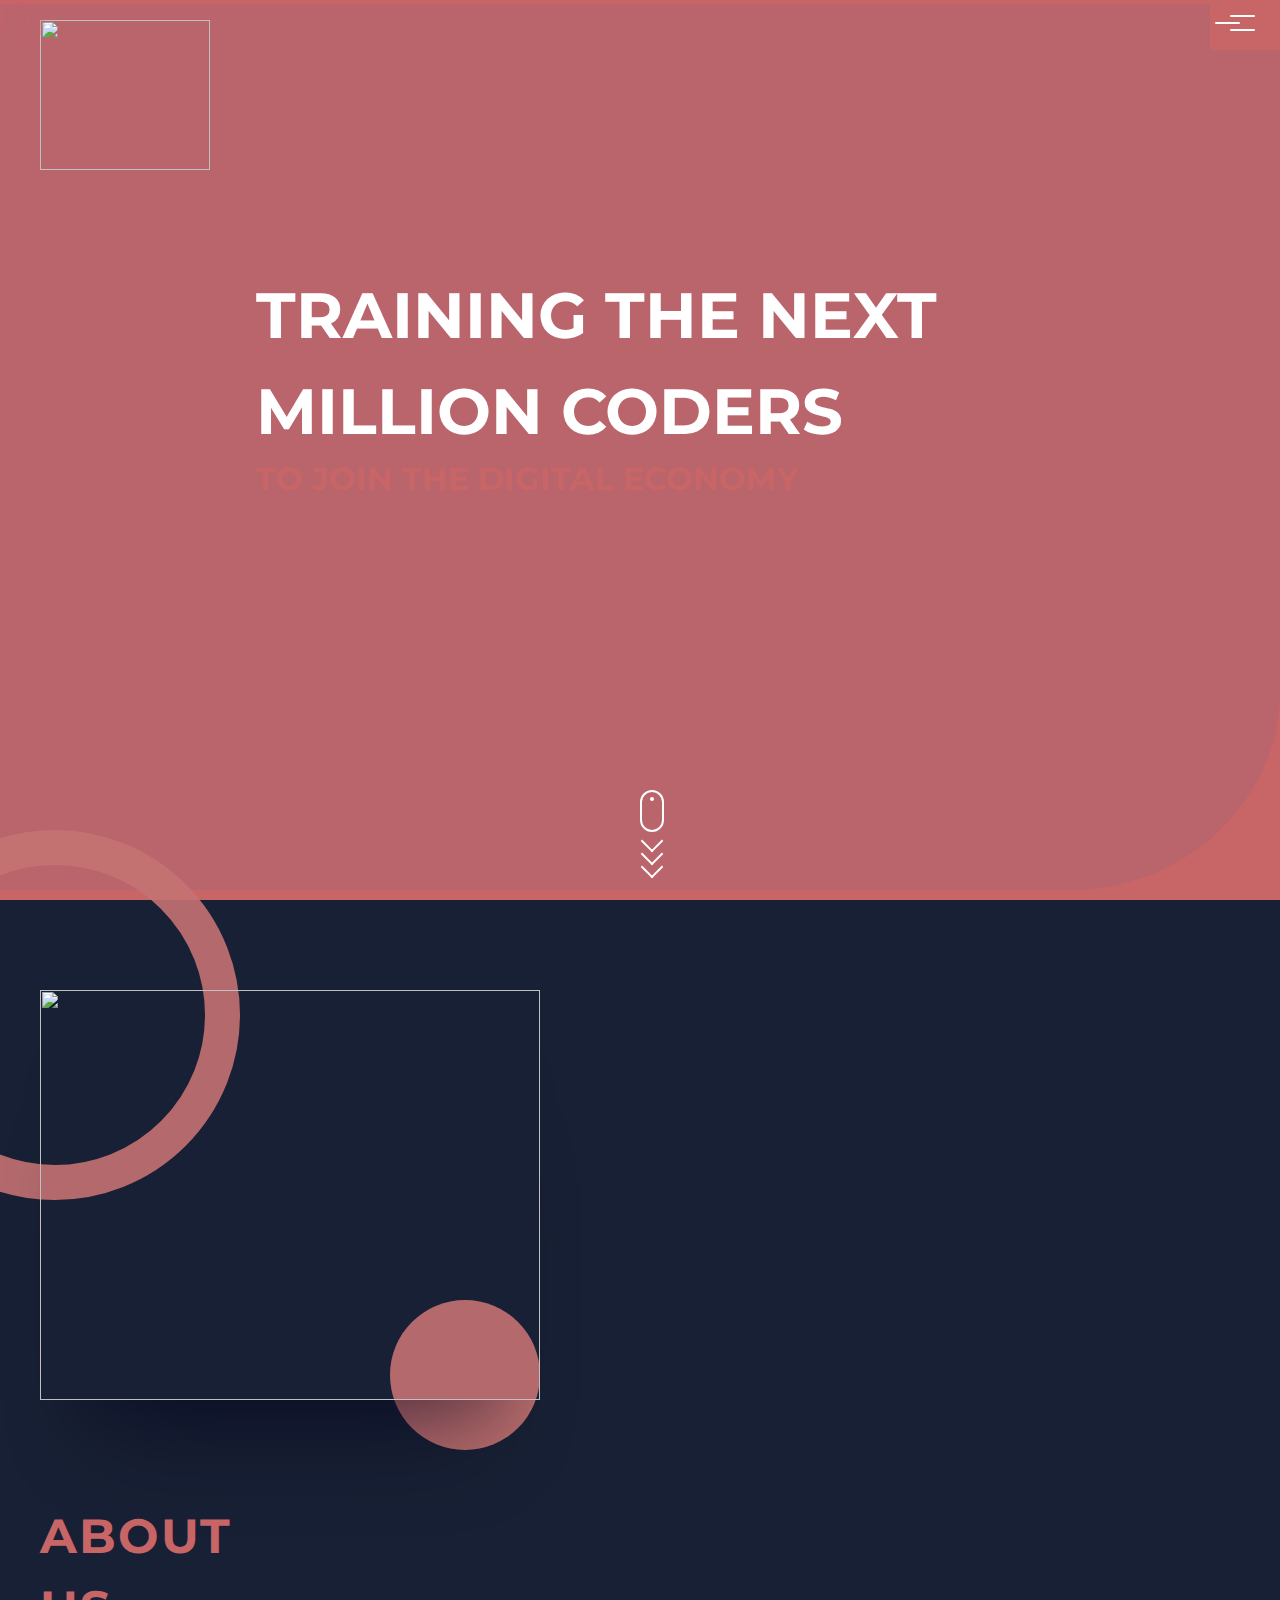
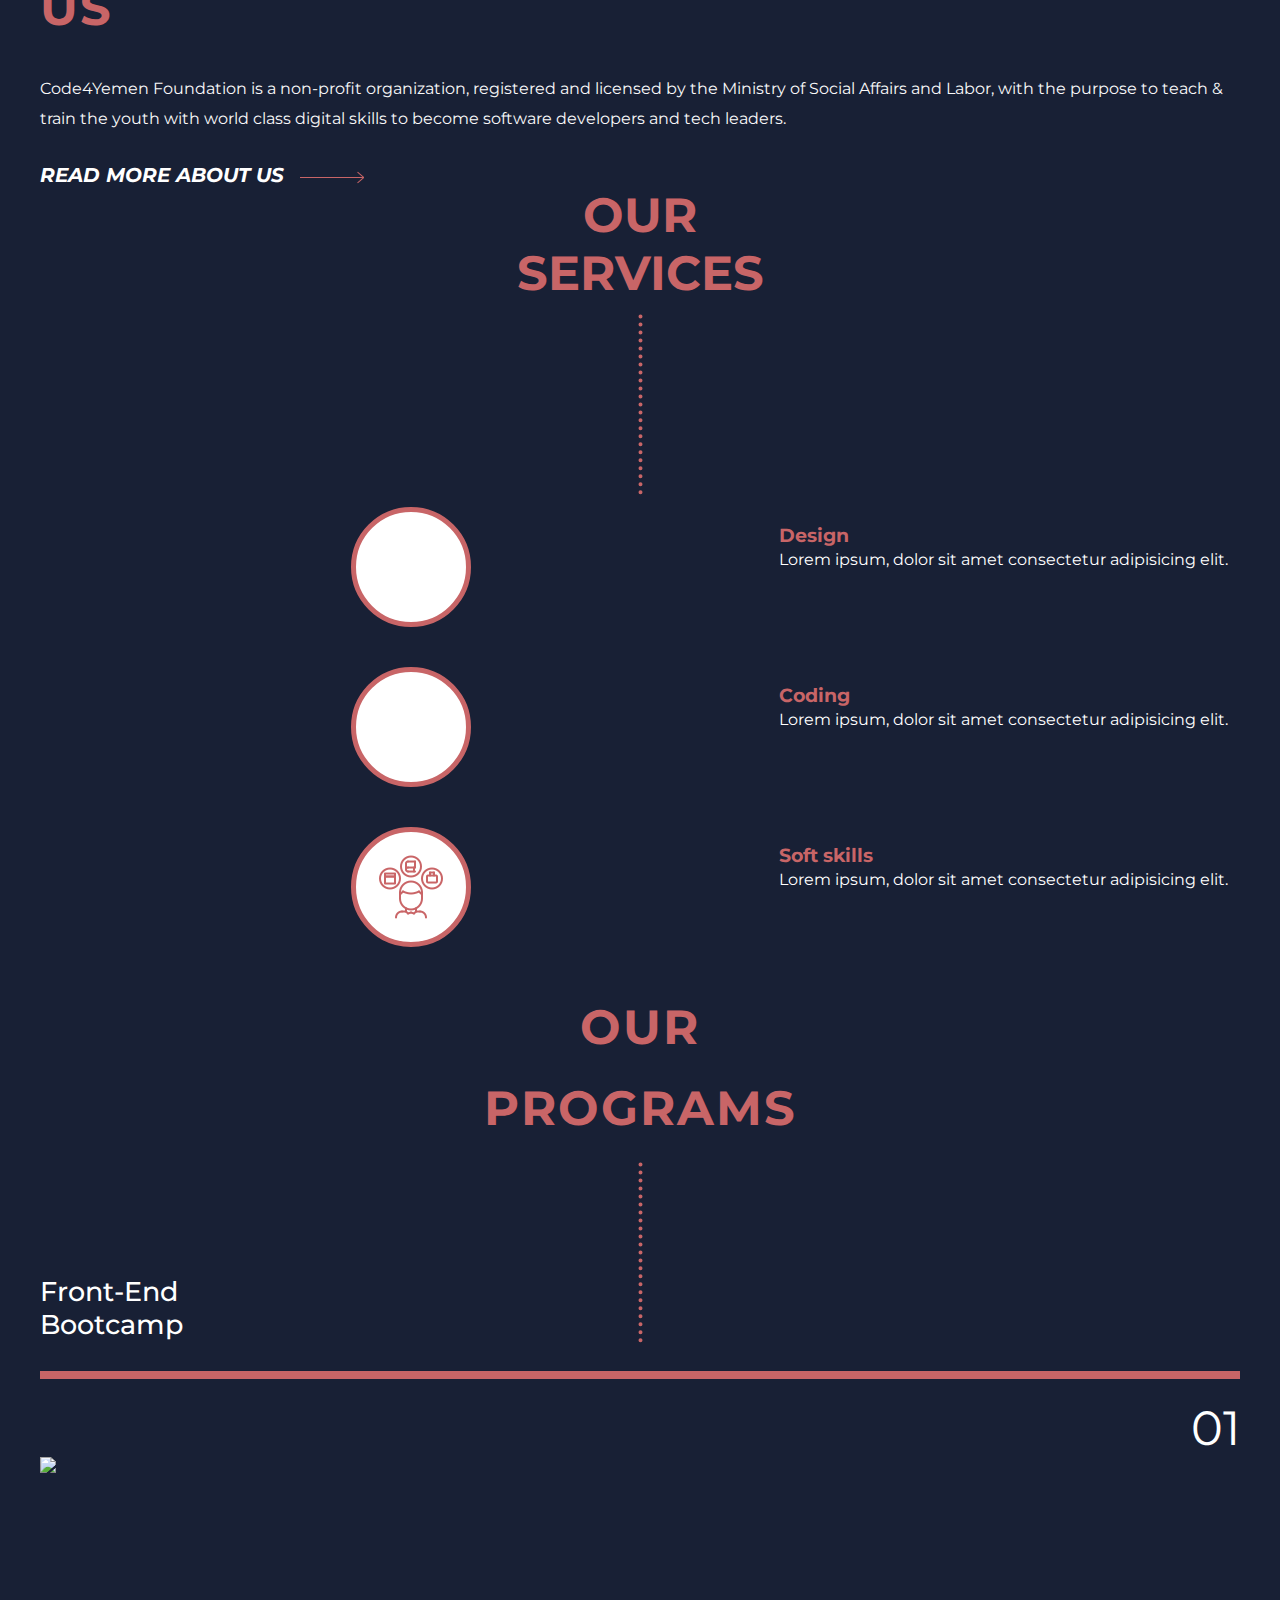
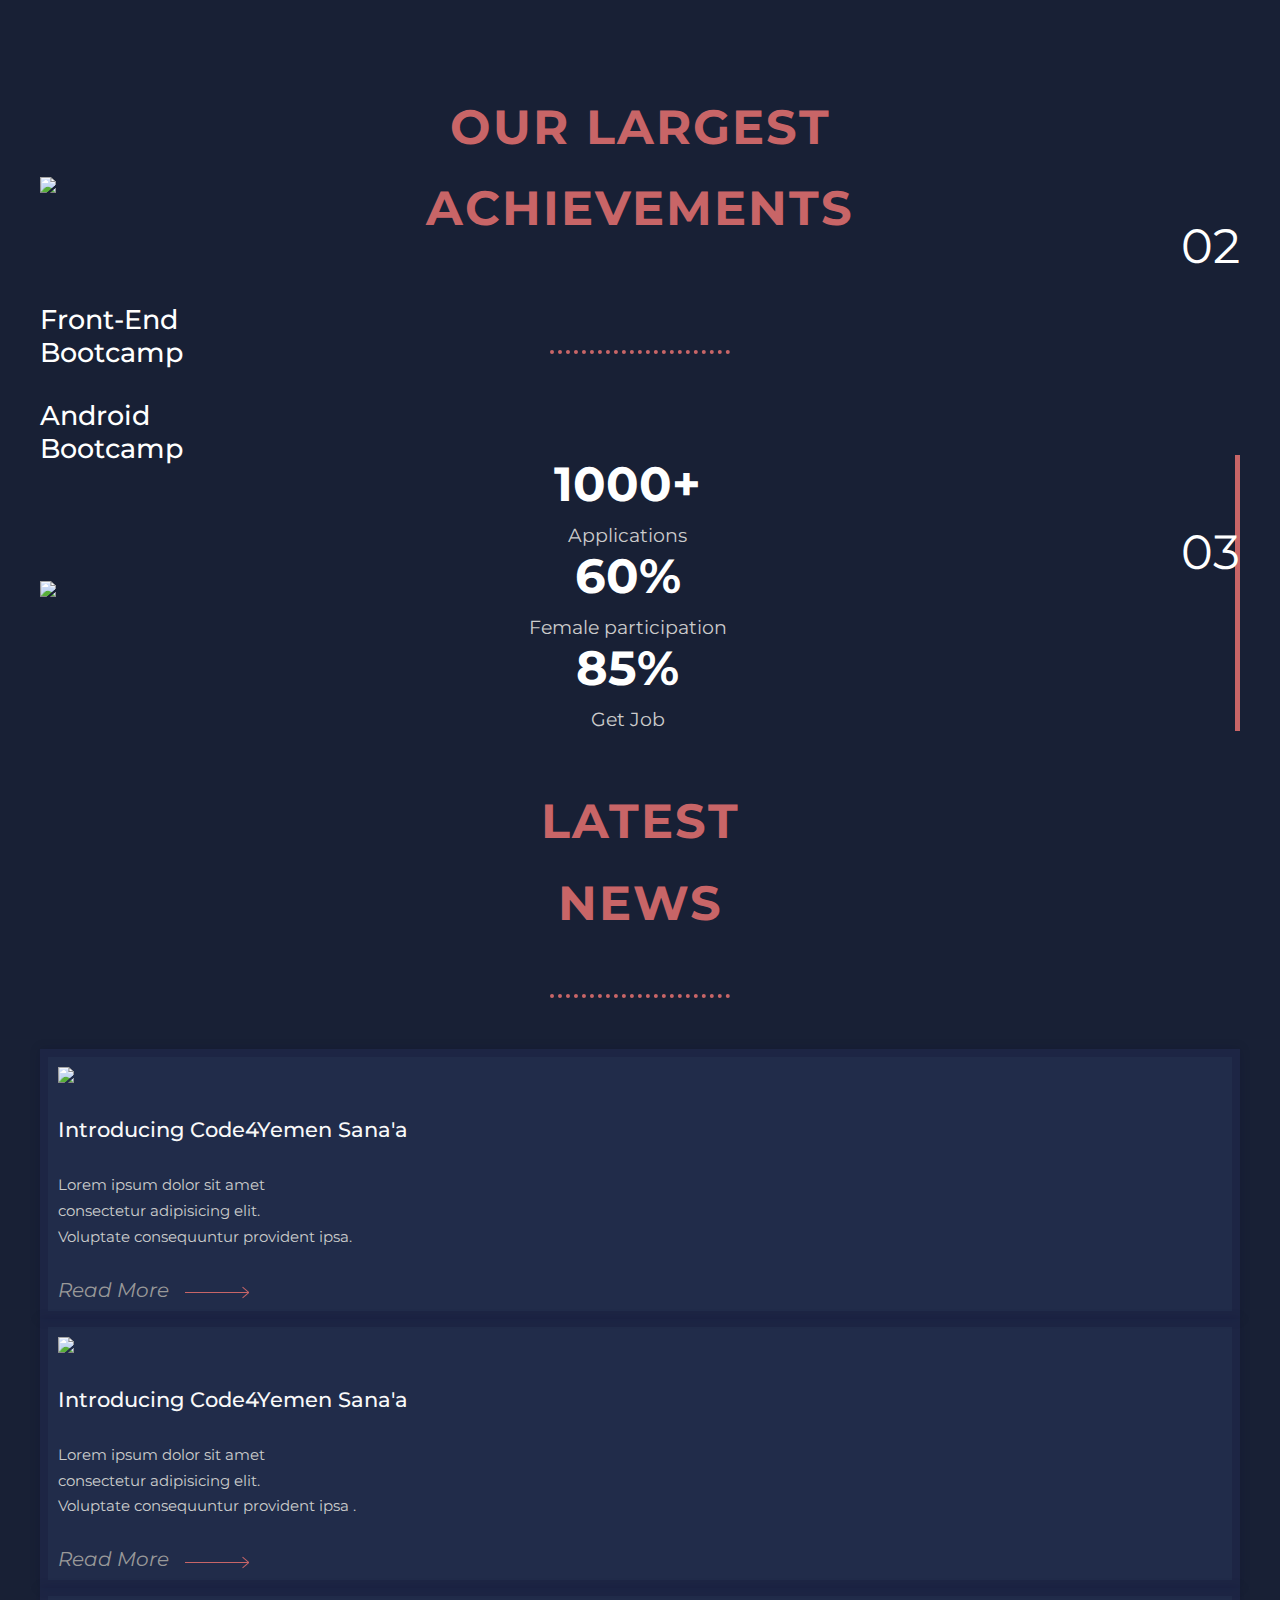
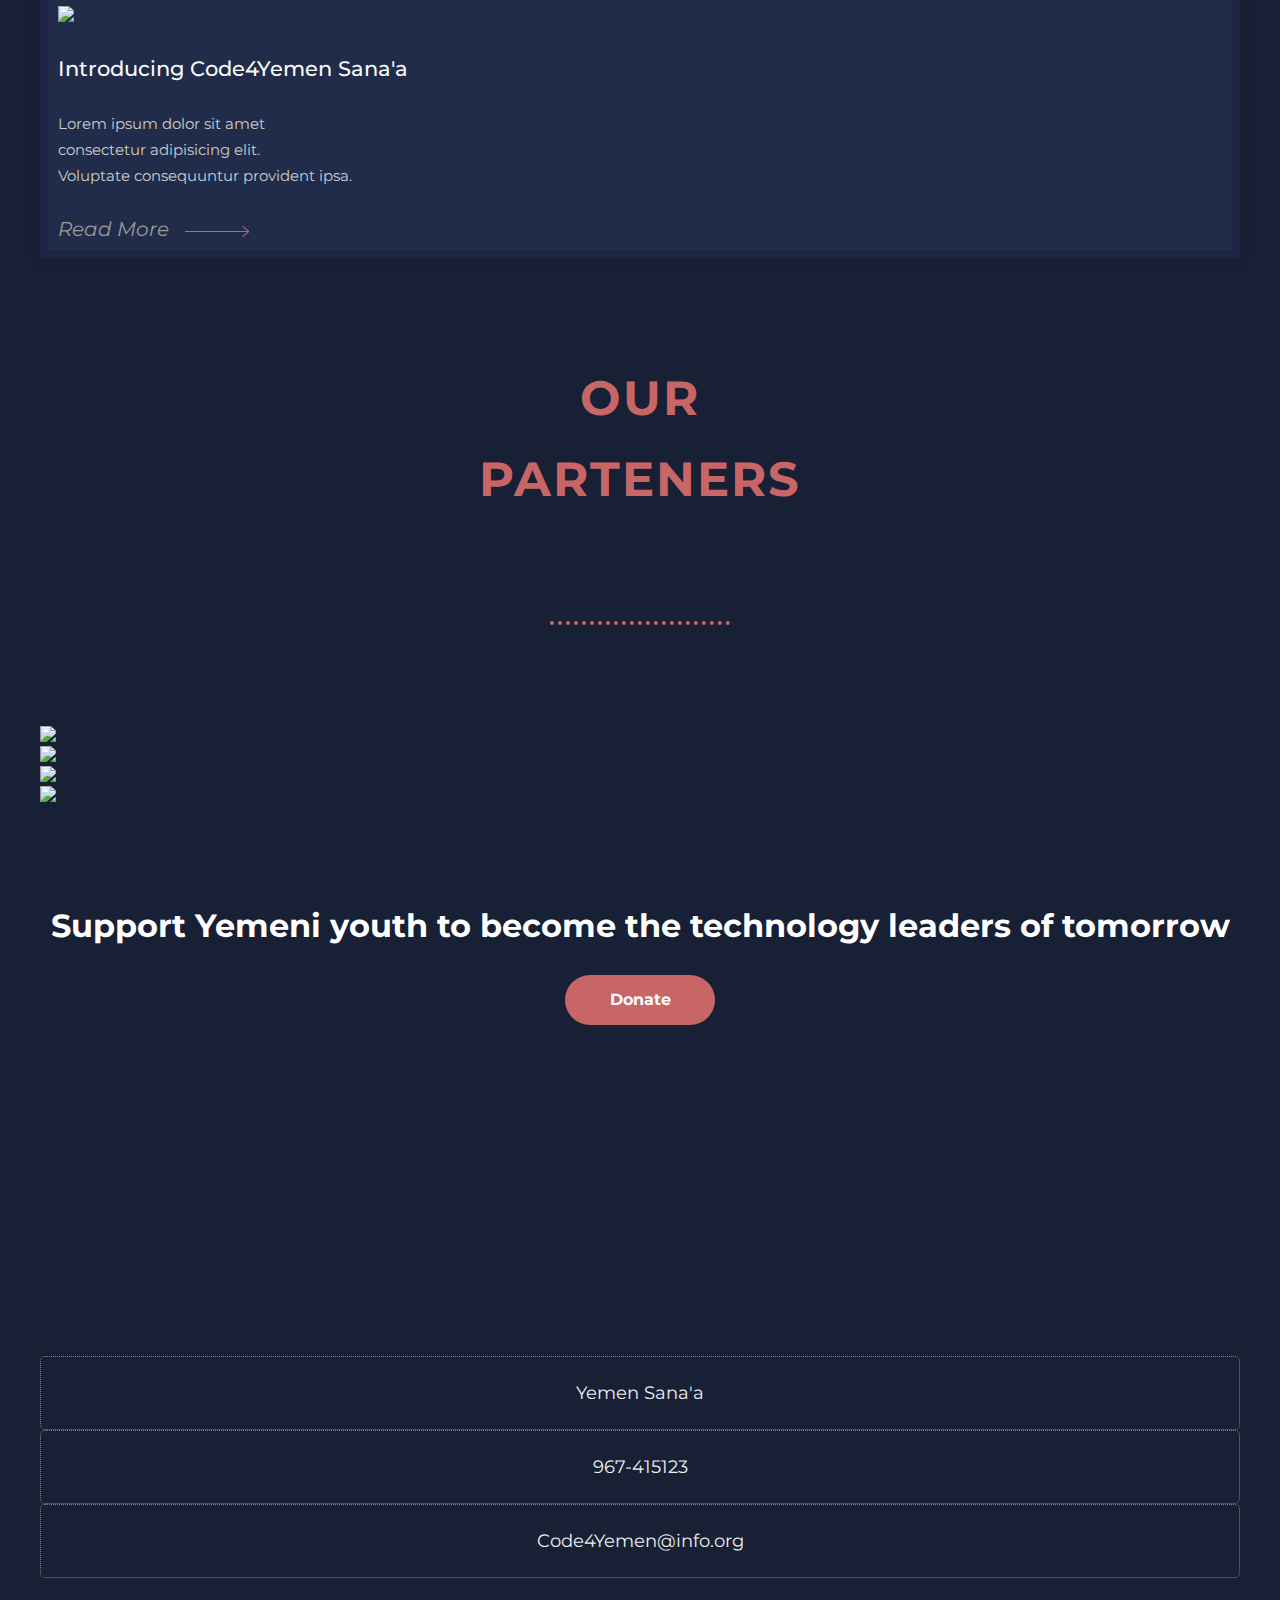
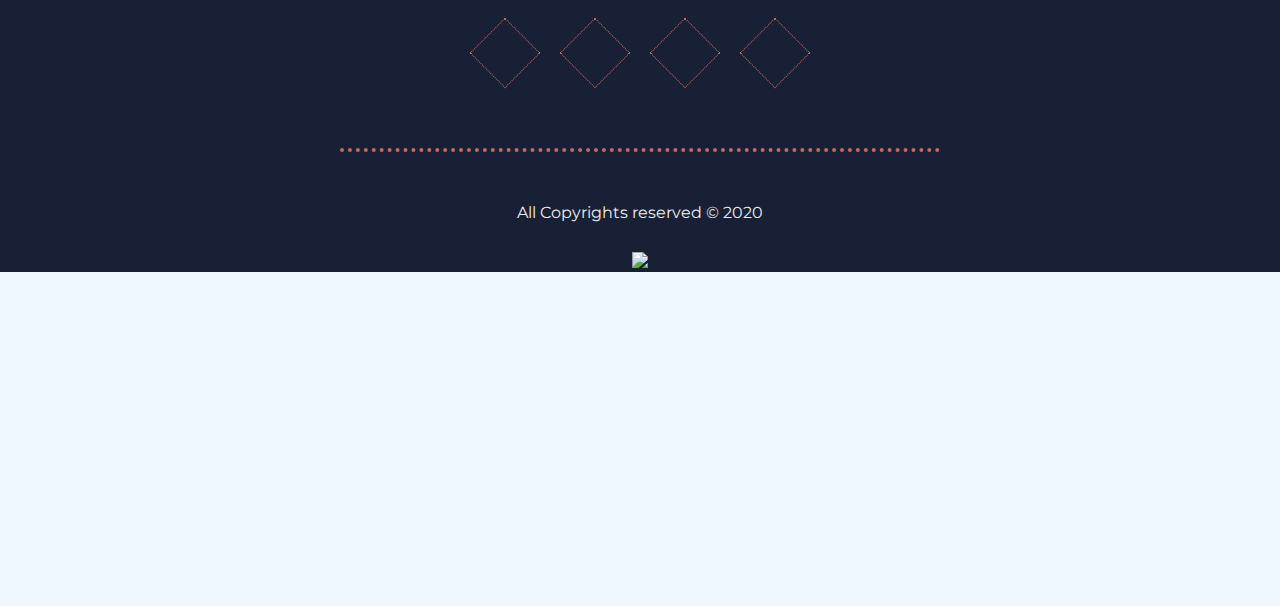
==== index.html @ 637e2af4 "added third library party 2" ====
<!DOCTYPE html>
<html lang="en">
<head>
    <meta charset="UTF-8">
    <meta name="viewport" content='width=device-width, initial-scale=1.0, maximum-scale=1.0, user-scalable=0' >
    <meta name="description" content="Next Million Coders">
    <title>Code4Yemen</title>
    
    <link rel="stylesheet" href="css/all.css">
    <link rel="stylesheet" href="css/fullpage.min.css">
    <link rel="stylesheet" href="css/bootstrap-grid.min.css">
    <link rel="stylesheet" href="css/style.css">
    <!-- <link rel="stylesheet" href="https://cdnjs.cloudflare.com/ajax/libs/fullPage.js/3.0.1/fullpage.min.css" integrity="sha256-+dIh4jG2jQTHZwW81yUo8h6tzXWcNumyNL5XPZbwp1E=" crossorigin="anonymous" /> -->
    
    <!-- <link href="https://fonts.googleapis.com/css?family=Playfair+Display" rel="stylesheet">
    <link href="https://fonts.googleapis.com/css?family=Poppins" rel="stylesheet"> -->
    <!-- <link rel="stylesheet" href=" https://cdnjs.cloudflare.com/ajax/libs/animate.css/3.4.0/animate.min.css"> -->
    <link href="css/cssanimation.css" rel="stylesheet">
    <!-- <link rel="stylesheet" href="https://cdnjs.cloudflare.com/ajax/libs/animate.css/3.7.0/animate.min.css"> -->
    <link rel="stylesheet" href="css/animate.css">
    <link href="https://fonts.googleapis.com/css?family=Montserrat:500,700,800&display=swap" rel="stylesheet">
</head>
<body class="">
    
  <div class="cursor"></div>
    <div id="fullpage">
      <div class="section fp-auto-height ">
        <header>
            <nav>
              <div class="bootstrap-wrapper">
                <div class="container">
                  <div class="row">
                       
                          <div class="logo">
                            <span><img src="images/code4yemen2.png"></span>
                        </div>
                        
                 
                   
                    <!-- <div class="menu">
                         <a href="#" id="arrow"><span>
                           &#9658;&#9658;
                          </span></a>
                    </div> -->
               
               <div class="col-md-3">
                <div class="toggle-btn">
                  <span class="one"></span>
                  <span class="two"></span>
                  <span class="three"></span>
             </div>
        
        
               </div>
            
                </div>
             </div>
             <div class="menu">
              <div class="data">
                   <ul>
                        <li>Code4Yemen</li>
                        <li><a href="#home">Home</a></li>
                        <li><a href="#about">About</a></li>
                        <li><a href="#Services">Services</a></li>
                        <li><a href="#Programs">Programs</a></li>
                        <li><a href="#News">News</a></li>
                        <li><a href="#Contact">Contact</a></li>
                   </ul>
                  </div>
              </div>
            </div>
            </nav>


            
            
            <!-- <video class="myVideo" playsinline="" autoplay="autoplay" muted="muted" loop="loop"><source src="images/Code4Yemen_part_one.mp4" type="video/mp4"></video> -->
                <div class="video-wrapper">
                    
                        <div class="overlay">
                            <div class="heading">
                                <div class="container">
                                    <h1>Training The Next<br> Million Coders</h1>
                                    <p>To Join the digital economy </p>
                                </div>
                                
                            </div> 
                             </div>
                        <figure>
                            <video data-keepplaying class="myVideo" playsinline="" autoplay="autoplay" muted="muted" loop="loop"><source src="images/code4yemenCroped2.mp4" type="video/mp4"></video>
                        </figure>
                    
                        <a href="#about">
                        <div class="mouse_scroll" >

                            <div class="mouse">
                                <div class="wheel"></div>
                            </div>
                            <div>
                                <span class="m_scroll_arrows unu"></span>
                                <span class="m_scroll_arrows doi"></span>
                                <span class="m_scroll_arrows trei"></span>
                            </div>
                    </div> 
                  </a>
                </div>

               
               
             </header>
         
            </div>
           
      
          <div class="about section fp-auto-height-responsive  " >
            <div class="overlay"></div>
            <!-- <span></span> -->
            <div class="bootstrap-wrapper">
            <div class="container">
              <div class="about-details ">
                <div class="row">
                <div class="col-lg-6 col-sm-12 order">
                <div class="about-title  is-animated">
                    <!-- <img src="images/cmd.gif"> -->

                    <div id="about_img">
                      <!-- <img src="images/bootcamp.PNG"/> -->
                      <!-- <svg class="svg-shape" viewBox="0 0 300 322">
                        <defs>
                        <linearGradient id="gradient-3" gradientTransform="rotate(90)">
                        <stop offset="5%" stop-color="rgba(233,244,255,0)"></stop>
                        <stop offset="95%" stop-color="rgba(233,244,255,1)"></stop>
                        </linearGradient>
                        </defs>
                        <path fill="#0a062f2e" d="M300,196.58v-71.16c0-31.57-16.84-60.75-44.19-76.53l-61.63-35.58c-27.34-15.79-61.03-15.79-88.37,0 L44.19,48.89C16.84,64.67,0,93.85,0,125.42v71.16c0,31.57,16.84,60.75,44.19,76.53l61.63,35.58c27.34,15.79,61.03,15.79,88.37,0 l61.63-35.58C283.16,257.33,300,228.15,300,196.58z"></path>
                        </svg> -->
                      <img src="images/bootcamp1.jpeg"/>
                    </div>
                   
                  
                </div>
              </div>

              <div class="col-lg-6 col-sm-12">
               <div class="about-desc ">
                
                    <h2 class="is-animated"><span>About</span> US</h2>
                    <p class="is-animated">Code4Yemen Foundation is a non-profit organization, registered and licensed by the Ministry of Social Affairs and Labor, with the purpose to teach & train the youth with world class digital skills to become software developers and tech leaders.
                    </p>
                    <!-- <a href="#"><span>Read More about us</span></a> -->
  
                    <ul class="is-animated">
                        <li>
                          <a class='animated-arrow' href='about.html'>
                            <span class='the-arrow -left'>
                              <span class='shaft'></span>
                            </span>
                            <span class='main'>
                              <span class='text'>
                                Read More about us
                              </span>
                              <span class='the-arrow -right'>
                                <span class='shaft'></span>
                              </span>
                            </span>
                          </a>
                        </li>
                        </ul>
                  
               
               </div>
              </div>
            </div>
            </div>
            </div>
                <!-- <div class="References">
                    <div class="References__triangle"><span></span></div>
                </div> -->
               

                
           
         
              </div>
      </div>


      <div class="services section fp-auto-height-responsive">
        <div class="bootstrap-wrapper">
          <div class="container">
              
              <div class="services-items">
                <div class="row">
                  <div class="col-lg-6">
                <div class="services-desc ">
                  <h2>Our<br> Services</h2>
                  <div class="services-line"></div>
                </div>
              </div> 
                

              <div class="col-lg-6">
                <div class="ser_details ">
                  <div class="services-details is-animated">
                    <div class="services-icon">
                        <img src="images/design.png" alt="" >
                    </div>
                    
                    <div class="services_intro">
                      <h3 class="services_intro-title">Design</h3>
                      <p class="services_intro-text">Lorem ipsum, dolor sit amet consectetur adipisicing elit.</p>
                    </div>
                  </div>
                  <div class="services-details is-animated">
                    <div class="services-icon">
                        <img src="images/coding.png" alt="" >
                    </div>
                    <div class="services_intro">
                      <h3 class="services_intro-title">Coding</h3>
                      <p class="services_intro-text">Lorem ipsum, dolor sit amet consectetur adipisicing elit.</p>
                    </div>
                  </div>
                  <div class="services-details is-animated">
                    <div class="services-icon">
                        <img src="images/soft.png" alt="" >
                    </div>
                    <div class="services_intro">
                      <h3 class="services_intro-title">Soft skills</h3>
                      <p class="services_intro-text">Lorem ipsum, dolor sit amet consectetur adipisicing elit.</p>
                    </div>
                  </div>
                   
                </div>
              </div>
                 
              </div>   
              </div>
             
          </div>

        </div>
      </div>

      <div class="programs section fp-auto-height-responsive">
        <div class="bootstrap-wrapper">
        <div class="container">
          <h2>Our<br> programs</h2>
          <div class="programs-line"></div>
          <div class="programs-items">
            <div class="row">

            <div class="col-lg-4">
            <div class="programs-details is-animated">
              <h4><a href="programs.html">Front-End <br>Bootcamp</a> </h4>
              <div class="programs-number"><span>01</span></div>
              <div class="programs-img">
                <img src="https://via.placeholder.com/340x400/000000/FFFFFF/?text=Bootcamp.com">
              </div>
            </div>
            </div>
             

            <div class="col-lg-4">
            <div class="programs-details second-prog is-animated">
              
              <div class="programs-img">
                <img src="https://via.placeholder.com/340x400/000000/FFFFFF/?text=Bootcamp.net">
              </div>
              <div class="programs-number"><span>02</span></div>
              <h4><a href="programs.html">Front-End <br>Bootcamp</a> </h4>
              
            </div>
          </div>
            

          <div class="col-lg-4">
            <div class="programs-details is-animated">
              <h4><a href="programs.html">Android <br>Bootcamp</a> </h4>
              <div class="programs-number"><span>03</span></div>
              <div class="programs-img">
                <img src="https://via.placeholder.com/340x400/000000/FFFFFF/?text=Bootcamp.net">
              </div>
            </div>
            </div>
          </div>
        </div>
      </div>
    </div>
  </div>

      <div class="progress section fp-auto-height-responsive">
        <div class="bootstrap-wrapper">
        <div class="container">
          <h2>Our Largest <br>Achievements</h2>
          <div class="progress-line"></div>
           <div class="progress-items">

            <div class="row">
              <div class="col-md-4">
             <div class="progress-details">
               <h3><span class="counter">1000</span>+</h3> 
               <p>Applications</p>
             </div>
            </div>

            <div class="col-md-4">
             <div class="progress-details">
              <h3><span class="counter">60</span>%</h3> 
              <p>Female participation</p>
            </div>
            </div>
             

            <div class="col-md-4">
            <div class="progress-details">
              <h3><span class="counter">85</span>%</h3> 
              <p>Get Job</p>
            </div>
          </div>
           </div>
          </div>
        </div>
      </div>
      </div>


      <div class="news section fp-auto-height-responsive">
        <div class="bootstrap-wrapper">
        <div class="container">
          <h2>Latest <br>News</h2>
          <div class="news-line"></div>
          <div class="news-items">

            <div class="row">
              <div class="col-lg-4">
            <div class="news-details is-animated">
              
              
              <div class="news-img">
                <img src="https://via.placeholder.com/340x340/000000/FFFFFF/?text=Bootcamp.com">
              </div>
              <div class="new-desc">
                <h4>Introducing Code4Yemen Sana'a</h4>
                <p>Lorem ipsum dolor sit amet <br>consectetur adipisicing elit.<br> Voluptate consequuntur provident ipsa.</p>
                <ul>
                  <li>
                    <a class='animated-arrow' href='https://medium.com/@marcellobonatto/a-story-of-hope-and-code-in-yemen-7ed9058af168' target="_blank">
                      <span class='the-arrow -left'>
                        <span class='shaft'></span>
                      </span>
                      <span class='main'>
                        <span class='text'>
                          Read More
                        </span>
                        <span class='the-arrow -right'>
                          <span class='shaft'></span>
                        </span>
                      </span>
                    </a>
                  </li>
                  </ul>
              </div>
            </div>
          </div>
           
           
               <div class="col-lg-4">
            <div class="news-details is-animated">
             
              <div class="news-img">
                <img src="https://via.placeholder.com/340x340/000000/FFFFFF/?text=Bootcamp.net">
              </div>
              <div class="new-desc">
                <h4>Introducing Code4Yemen Sana'a</h4>
                <p>Lorem ipsum dolor sit amet <br>consectetur adipisicing elit.<br> Voluptate consequuntur provident ipsa .</p>

                <ul>
                  <li>
                    <a class='animated-arrow' href='https://medium.com/@marcellobonatto/a-story-of-hope-and-code-in-yemen-7ed9058af168' target="_blank">
                      <span class='the-arrow -left'>
                        <span class='shaft'></span>
                      </span>
                      <span class='main'>
                        <span class='text'>
                          Read More
                        </span>
                        <span class='the-arrow -right'>
                          <span class='shaft'></span>
                        </span>
                      </span>
                    </a>
                  </li>
                  </ul>
              </div>
            </div> 
            </div>
             
            <div class="col-lg-4">
            <div class="news-details is-animated">
             
              
              <div class="news-img">
                <img src="https://via.placeholder.com/340x340/000000/FFFFFF/?text=Bootcamp.net">
              </div>
              <div class="new-desc">
                <h4>Introducing Code4Yemen Sana'a</h4>
                <p>Lorem ipsum dolor sit amet <br>consectetur adipisicing elit.<br> Voluptate consequuntur provident ipsa.</p>

                <ul>
                  <li>
                    <a class='animated-arrow' href='https://medium.com/@marcellobonatto/a-story-of-hope-and-code-in-yemen-7ed9058af168' target="_blank">
                      <span class='the-arrow -left'>
                        <span class='shaft'></span>
                      </span>
                      <span class='main'>
                        <span class='text'>
                          Read More
                        </span>
                        <span class='the-arrow -right'>
                          <span class='shaft'></span>
                        </span>
                      </span>
                    </a>
                  </li>
                  </ul>
              </div>
            </div>
          </div>
        </div>
            </div>
          </div>
        </div>
      </div>


      <div class="parteners section fp-auto-height-responsive">
        <div class="bootstrap-wrapper">
         <div class="container">
           <h2>Our<br>parteners</h2>
           <div class="parteners-line"></div>
           <div class="parteners-items">

            <div class="row">
              <div class="col-lg-3 col-sm-6">
             <div class="parteners-details is-animated">
              <img src="https://via.placeholder.com/200x200/FFFFFF/000000/?text=Bootcamp.net">
             </div>
            </div>
              

            <div class="col-lg-3 col-sm-6">
             <div class="parteners-details is-animated">
              <img src="https://via.placeholder.com/200x200/FFFFFF/000000/?text=Bootcamp.net">
             </div>
            </div>
              
            <div class="col-lg-3 col-sm-6">
             <div class="parteners-details is-animated">
              <img src="https://via.placeholder.com/200x200/FFFFFF/000000/?text=Bootcamp.net">
             </div>
            </div>
             

            <div class="col-lg-3 col-sm-6">
             <div class="parteners-details is-animated">
              <img src="https://via.placeholder.com/200x200/FFFFFF/000000/?text=Bootcamp.net">
             </div>
            </div>
           </div>
          </div>
         </div>
      </div>
    </div>


      <div class="donate section fp-auto-height-responsive">
        <div class="bootstrap-wrapper">
          <div class="container">
            <p>Support Yemeni youth to become the technology leaders of tomorrow</p>
            <a href="#" class="main-btn">Donate</a>
          </div>
        </div>
       
        
      </div>
        <div class=" footer section fp-auto-height">
      <footer>
        
        <div class="bootstrap-wrapper">
        <div class="container">
          <div class="row">
            <div class="col-md-4">
               <div class="contact-info">
                 <i class="fa fa-map-marker-alt"></i>
                 <p>Yemen Sana'a</p>
               </div>
            </div>

            <div class="col-md-4">
              <div class="contact-info">
                <i class="fa fa-phone-alt"></i>
                <p>967-415123</p>
              </div>
           </div>

           <div class="col-md-4">
            <div class="contact-info">
              <i class="fa fa-envelope-open-text"></i>
              <p>Code4Yemen@info.org</p>
            </div>
         </div>
          </div>
        
       
          <div class="social">
            <ul>
              <li><a href=""><i class="fab fa-facebook-f"></i></a></li>
              <li><a href=""><i class="fab fa-twitter"></i></a></li>
              <li><a href=""><i class="fab fa-linkedin-in"></i></a></li>
              <li><a href=""><i class="fab fa-medium-m"></i></a></li>
            </ul>
          </div>
          <div class="divider"></div>
          <p class="copyright">All Copyrights reserved &copy; 2020</p>
        </div>
      </div>
        <img src="images/wave.svg"/>
      </footer>
    </div>
  </div>

  <!-- <script src="https://code.jquery.com/jquery-3.3.1.js"></script> -->
  <script src="js/jquery.js"></script>
  <!-- <script src="https://cdnjs.cloudflare.com/ajax/libs/gsap/2.0.2/TweenMax.min.js"></script> -->
  <script src="js/gsap.min.js"></script>
        
    <script type="text/javascript">

      var t1 = new TimelineMax({paused: true});
      
      t1.to(".one", 0.8, {
           y: 10,
           x:8,
           rotation: 45,
           ease: Expo.easeInOut
      });
      t1.to(".two", 0.8, {
           y:5,
           x:18,
           rotation: -45,
           ease: Expo.easeInOut,
           delay: -0.8
      });
      t1.to(".three",0.8, {
        autoAlpha:0,
        delay: -0.8
      });
      
      t1.to(".menu", 2, {
           top: "0%",
           ease: Expo.easeInOut,
           delay: -2
      });
      
      t1.staggerFrom(".menu ul li", 2, {x: -200, opacity: 0, ease:Expo.easeOut}, 0.2);
      


      t1.reverse();
      $(document).on("click", ".toggle-btn", function() {
           t1.reversed(!t1.reversed());
      });
      $(document).on("click", ".menu ul li a", function() {
           t1.reversed(!t1.reversed());
      });
      
      

     
        //TweenMax.to(".programs-img",2,{scaleX:1})

      
      </script>





      <script>
         const cursor = document.querySelector('.cursor');

        document.addEventListener('mousemove', e => {
            cursor.setAttribute("style", "top: "+(e.pageY - 20)+"px; left: "+(e.pageX - 20)+"px;")
        })
        // var about_img=document.getElementById("about_img");
        // var imgs=about_img.getElementsByTagName('img');
        // var i=0;
        // function rotator(){
        //   imgs[i].style.display="none";
        //   i=(i+1)%imgs.length;
        //   imgs[i].style.display="initial";
        // }
        // setInterval(rotator,3000);
      
       
      </script>


<script type="text/javascript" src="js/fullpage.min.js"></script>
<script src="js/jquery.waypoints.min.js"></script>
<script src="js/jquery.counterup.min.js"></script>

<!-- <script src="https://cdnjs.cloudflare.com/ajax/libs/fullPage.js/3.0.1/fullpage.min.js" integrity="sha256-caNcSA0LvOCX90PTuEbwl+V09xPMca13CJUasl+VCtk=" crossorigin="anonymous"></script> -->
<script>

$(document).ready(function() {

  $('.counter').counterUp({
      delay: 1,
      time: 500,
      //triggerOnce:true
     }); 
 
 
  var $isAnimatedSecondRight = $('.about .is-animated'),
      $isAnimatedSecondLeft = $('.about .about-desc .is-animated'),
      $isAnimatedThird = $('.services .is-animated'),
     // $isAnimatedThirdSingle = $('.services .is-animated__single'),
      $isAnimatedFourth = $('.programs .is-animated'),
      $isAnimatedFifth = $('.progress h3 span'),
      $isAnimatedSixth = $('.news .news-details'),
      $isAnimatedSeventh = $('.parteners .parteners-details');
     

  new fullpage('#fullpage', {
	//options here
	//autoScrolling:true,
  navigation:true,
  navigationTooltips:["Home","About us","Services","Programs","Progress","News","Partener","Donate","Contact"],
  scrollingSpeed:1500,
  anchors:['home','about',"Services","Programs","Progress","News","Partener","Donate","Contact"],
  responsiveWidth: 1100,
	//responsiveHeight: 400,
  //verticalCentered:false,
  // scrollOverflow:true,
  // bigSectionsDestination:bottom,
  // css3:true,
  // fadingEffect: true,
  // easingcss3: 'ease',
  //easingcss3: 'cubic-bezier(1.000, 0.000, 0.000, 1.005) 0.5s',
  //hybrid: true
   scrollBar: true,
//	scrollHorizontally: false,
onLeave: function(origin, destination, direction){
	

		//after leaving section 2
		if(origin.index == 0){
      $isAnimatedSecondRight.eq(0).addClass('animated fadeInUp').css({'animation-delay' :'1s','animation-duration':'2s'});
      $isAnimatedSecondLeft.eq(0).addClass('animated fadeInUp').css({'animation-delay' :'1.3s','animation-duration':'2s'});
      $isAnimatedSecondLeft.eq(1).addClass('animated fadeInUp').css({'animation-delay' :'1.3s','animation-duration':'2.5s'});
      $isAnimatedSecondLeft.eq(2).addClass('animated fadeInUp').css({'animation-delay' :'1.5s','animation-duration':'3s'});
     // $isAnimatedSecond.eq(1).addClass('animated fadeInRight').css({'animation-delay': '1s','animation-duration':'2s'});
        // $isAnimatedSecond.eq(0)
        // $isAnimatedSecond.eq(1).css('animation-delay', '.9s');
       // $isAnimatedSecond.eq(2).css('animation-delay', '.9s');
      //  $isAnimatedSecondSingle.addClass('animated rollIn').css('animation-delay', '1.7s');
		
		}

		else if(origin.index == 1){
        $isAnimatedThird.eq(0).addClass('animated fadeInDown').css('animation-delay', '1s'); 
        $isAnimatedThird.eq(1).addClass('animated fadeInDown').css('animation-delay', '1.5s');
        $isAnimatedThird.eq(2).addClass('animated fadeInDown').css('animation-delay', '2s');
        //$isAnimatedThirdSingle.addClass('animated bounceInDown').css('animation-delay', '1.2s');
    }
    
    else if(origin.index == 2){
        $isAnimatedFourth.eq(0).addClass('animated fadeInUp').css({'animation-delay': '1s' ,'animation-duration':'2s'}); 
        $isAnimatedFourth.eq(1).addClass('animated fadeInUp').css({'animation-delay': '1.5s','animation-duration':'2s'});
        $isAnimatedFourth.eq(2).addClass('animated fadeInUp').css({'animation-delay': '2s','animation-duration':'2s'});
      
        //$isAnimatedThirdSingle.addClass('animated bounceInDown').css('animation-delay', '1.2s');
    }
    else if(origin.index == 4){
     
        $isAnimatedSixth.eq(0).addClass('animated fadeInUp').css({'animation-delay': '1s' ,'animation-duration':'2s'}); 
        $isAnimatedSixth.eq(1).addClass('animated fadeInUp').css({'animation-delay': '1.5s' ,'animation-duration':'2s'});
        $isAnimatedSixth.eq(2).addClass('animated fadeInUp').css({'animation-delay': '2s','animation-duration':'2s'});
      
     


		}

    else if(origin.index == 5){
      
        $isAnimatedSeventh.eq(0).addClass('animated fadeInUp').css({'animation-delay': '1s','animation-duration':'2s'}); 
        $isAnimatedSeventh.eq(1).addClass('animated fadeInUp').css({'animation-delay': '1.5s','animation-duration':'2s'});
        $isAnimatedSeventh.eq(2).addClass('animated fadeInUp').css({'animation-delay': '2s','animation-duration':'2s'});
        $isAnimatedSeventh.eq(3).addClass('animated fadeInUp').css({'animation-delay':'2.5s','animation-duration':'2s'});
      
     


		}
	},

  // afterLoad:function(origin, destination, direction){
      
      
  //      if(origin.index == 3){
  //    // console.log("hey");
  //    // $isAnimatedFifth.eq(0).addClass('counter');
  //    // $isAnimatedFifth.eq(1).addClass('counter');
  //    // $isAnimatedFifth.eq(2).addClass('counter');
  //     $('.counter').counterUp({
  //     delay: 1,
  //     time: 500,
  //     triggerOnce:true
  //    }); 


	// 	}
  //   },
   

});


});


</script>





</body>
</html>
---- css/style.css ----
*{
    padding: 0;
    margin: 0;
    box-sizing: border-box;
}

body{
    background-color: aliceblue;
    font-family: Playfair,Verdana, Geneva, Tahoma, sans-serif;
    
    /* height:5000px;
    scroll-snap-type: y mandatory;
    overflow-y: scroll; */
     /* background: #C86567; */
     overflow-x: hidden;
    /* background: 16215c; */
    /* cursor: cell; */
    font-family: 'Montserrat', sans-serif;
}
/* header,.about,.services,.programs,.progress,.news,.parteners,.donate,footer{
  scroll-snap-align: start;
 
} */

.container{
    width:1200px;
    margin:0 auto;
}
a{
  text-decoration: none;
}
ul{
  padding: 0;
  margin: 0;
  list-style-type: none;
}
nav{
    height:0;
}
.toggle-btn {
  position: fixed;
  /* margin: 1.4em; */
  /* padding: 15px 10px 0;  */
  width: 70px;
  height:50px;
  top:0;
  right: 0;
  z-index: 2;
  /* text-align: center;
  line-height: 60px; */
  cursor: pointer;
  background: #C86567;
 
  /* border-radius: 5px; */
}

span.one {
  position: absolute;
  top:15px;
  left:20px;
  width: 25px;
  height: 2px;
  background: #fff;
  border-radius: 5px;
  transition: all .4s ease-in-out;
}

span.two {
  position: absolute;
  top:22px;
  left:5px;
  width: 25px;
  height: 2px;
  background: #fff;
  /* margin-top: 8px; */
  transition: all .4s ease-in-out;
  border-radius: 5px;
}
span.three {
  position: absolute;
  top:29px;
  left:20px;
  width: 25px;
  height: 2px;
  background: #fff;
  /* margin-top: 16px; */
  border-radius: 5px;
  transition: all .4s ease-in-out;
}
.toggle-btn:hover span.two,
.toggle-btn:hover span.one,
.toggle-btn:hover span.three

{
  left:15px;
}


.menu {
  z-index: 1;
  position: fixed;
  background: #182035;
  height: 100%;
  width: 100%;
  top: -100%;
  border-bottom: 4px solid #C86567;
}

.data {
  padding: 8em 0 0 2em;
  text-align: center;
}

ul {
  list-style: none;
 
}

.menu li:first-child {
  color: #C86567;
  /* font-family: Poppins; */
  font-size: 24px;
}

.menu li:not(:first-child) {
  color: #fff;
  font-size: 42px;
  padding: 20px 0;
}



.menu a {
  text-decoration: none;
  color: #fff;
  /* font-family: Poppins; */
  transition: all .5s ease-in-out;
}
.menu li:hover a{
  color:#182035;
   -webkit-text-stroke-width: 1px;
    -webkit-text-stroke-color:#C86567;
}

header{
    position: relative; 
     /* height:100vh */
    
}
header .logo{
    color:#fff;
    padding-top: 20px;
}
header .logo span{
    height: 150px;
    width: 170px;
    display: block;
}
header .logo span img{
  height: 100%;
    width: 100%;
  
}
header .overlay{
    position: absolute;
    height:100%;
    width:100%;
    background-color:rgba(71, 95, 158, 0.1);
    z-index:2;
    color:#fff;
    border-bottom: 10px solid #C86567;
    border-bottom-right-radius: 210px;
    /* background-color: #000000; */

}
.video-wrapper {
    position: fixed;
    /* bottom: 0; */
    right: 0;
    top:0px;
    height: 100vh;
    width: auto;
    min-height: 100vh;
    min-width: 100%;
    z-index: -9;
    /* border-bottom-right-radius: 200px; */
    background-color: #C86567;
   
  } 
  figure {
    width: 100%;
    max-width: 100%;
    height:100%;
    max-height: 100%;
   
  }
.myVideo {
    width: 100%;
    max-width: 100%;
    height:100%;
    max-height: 100%;
    object-fit: cover;
    border-bottom-right-radius: 212px;
   
  }
  .heading{
      position: absolute;
      top:30%;
      left:20%;
      /* margin-top: 20%; */
  }
  .heading p{
      font-size: 2em;
      color:#C86567;
      text-transform: uppercase;
      font-weight: bold;
  }
  .heading p span{
   
    color:#fff;
    
}
  .heading h1{
    font-size: 4em;
    text-transform: uppercase;
    line-height:1.5;
    font-weight: bold;
}
  
 
  

  .mouse_scroll {
	display: block;
	margin: 0 auto;
	width: 24px;
	height: 100px;
    margin-top: 90vh;
    position: absolute;
    bottom:10px;
    left:50%;
    cursor: pointer;
    z-index: 5;
}


.m_scroll_arrows
{
  display: block;
  width: 5px;
  height: 5px;
  -ms-transform: rotate(45deg); /* IE 9 */
  -webkit-transform: rotate(45deg); /* Chrome, Safari, Opera */
  transform: rotate(45deg);
   
  border-right: 2px solid white;
  border-bottom: 2px solid white;
  margin: 0 0 3px 4px;
  
  width: 16px;
  height: 16px;
}


.unu
{
  margin-top: 1px;
}

.unu, .doi, .trei
{
    -webkit-animation: mouse-scroll 1s infinite;
    -moz-animation: mouse-scroll 1s infinite;
    animation: mouse-scroll 1s infinite;
  
}

.unu
{
  -webkit-animation-delay: .1s;
  -moz-animation-delay: .1s;
  -webkit-animation-direction: alternate;
  
  animation-direction: alternate;
  animation-delay: alternate;
}

.doi
{
  -webkit-animation-delay: .2s;
  -moz-animation-delay: .2s;
  -webkit-animation-direction: alternate;
  
  animation-delay: .2s;
  animation-direction: alternate;
  
  margin-top: -6px;
}

.trei
{
  -webkit-animation-delay: .3s;
  -moz-animation-delay: .3s;
  -webkit-animation-direction: alternate;
  
  animation-delay: .3s;
  animation-direction: alternate;
  
  
  margin-top: -6px;
}

.mouse {
  height: 42px;
  width: 24px;
  border-radius: 14px;
  transform: none;
  border: 2px solid white;
  top: 170px;
}

.wheel {
  height: 5px;
  width: 2px;
  display: block;
  margin: 5px auto;
  background: white;
  position: relative;
  
  height: 4px;
  width: 4px;
  border: 2px solid #fff;
  -webkit-border-radius: 8px;
          border-radius: 8px;
}

.wheel {
  -webkit-animation: mouse-wheel 0.6s linear infinite;
  -moz-animation: mouse-wheel 0.6s linear infinite;
  animation: mouse-wheel 0.6s linear infinite;
}

@-webkit-keyframes mouse-wheel{
   0% {
    opacity: 1;
    -webkit-transform: translateY(0);
    -ms-transform: translateY(0);
    transform: translateY(0);
  }

  100% {
    opacity: 0;
    -webkit-transform: translateY(6px);
    -ms-transform: translateY(6px);
    transform: translateY(6px);
  }
}
@-moz-keyframes mouse-wheel {
  0% { top: 1px; }
  25% { top: 2px; }
  50% { top: 3px;}
  75% { top: 2px;}
  100% { top: 1px;}
}
@-o-keyframes mouse-wheel {

   0% { top: 1px; }
  25% { top: 2px; }
  50% { top: 3px;}
  75% { top: 2px;}
  100% { top: 1px;}
}
@keyframes mouse-wheel {

   0% { top: 1px; }
  25% { top: 2px; }
  50% { top: 3px;}
  75% { top: 2px;}
  100% { top: 1px;}
}

@-webkit-keyframes mouse-scroll {

  0%   { opacity: 0;}
  50%  { opacity: .5;}
  100% { opacity: 1;}
}
@-moz-keyframes mouse-scroll {

  0%   { opacity: 0; }
  50%  { opacity: .5; }
  100% { opacity: 1; }
}
@-o-keyframes mouse-scroll {

  0%   { opacity: 0; }
  50%  { opacity: .5; }
  100% { opacity: 1; }
}
@keyframes mouse-scroll {

  0%   { opacity: 0; }
  50%  { opacity: .5; }
  100% { opacity: 1; }
}
.about{
    /* padding-top : 100px; */
    /* height: 100vh; */
    background-color:#182035;
    /* min-height: 100%;
    min-width: 100%; */
    margin-top: 100vh;
    
    position: relative;
    /* z-index: 3; */
}
.about .overlay{
    position: absolute;
    top:0;
    height:100%;
    width:45%;
    /* background-color:#182035; */
    /* z-index:2; */
    color:#fff;
    background-image: url(../images/ttt.png);
    
    /* background: linear-gradient(to right, #C86567 0%, rgb(197, 114, 114) 100%); */
    /* opacity: .5; */
    /* border-radius: 0 100px 900px 0; */



    

}
.about .about-details{
  /* display: flex;
  justify-content: space-between; */
  
  
 
}
/* .about .References {
    position: relative;
    z-index: 3;
}
.about .References__triangle{

    position: absolute;
    width:150rem;
    left:50vw;
    margin-left: -98rem;
    margin-top: -10.5rem;
    top:50%;
   
}
.References__triangle span{
   background: #C86567;
    position: relative;
    display: block;
    top:0;
    transform: translateX(-70.5%) translateY(-20%) rotate(45deg);
    border-radius: 20px;
}

.References__triangle span:after{
    display:block;
    content:"";
    width:100%;
    padding-top: 100%;
} */

.about-title {
  
  /* height:100vh; */
  /* width:50vw; */
  color:#fff;
  
 
}
#about_img{

  height:500px;
  width:500px;
  padding-top: 90px;
  position: relative;
}
.about-title #about_img img{
  position: relative;
  top:0;
  height:100%;
  width:100%;
  display: block;
  box-shadow: 0 48px 48px -32px rgba(7, 6, 26, 0.2), 0 96px 96px -64px rgba(8, 6, 27, 0.4);
  z-index: 2;
}

.about-title #about_img::before{
  content: "";
  display: block;
  position: absolute;

  width: 150px;
  height: 150px;
  border-radius: 2000px;
  background:rgb(197, 114, 114) ;
  left: 350px;
  bottom: -50px;
  opacity: .9;
}
.about-title #about_img::after{
  content: "";
  display: block;
  position: absolute;
  /* z-index: -1; */
  width: 300px;
  height: 300px;
  border-radius: 2000px;
  border:35px solid rgb(197, 114, 114) ;
  right: 300px;
  bottom: 200px;
  opacity: .9;
}
/* .about-title::before{ */

  /* content:""; */
  /* background:url('../images/t.png') no-repeat; */
  /* width: 100%;
  height:100%;
  display: block;
  position: absolute;
  top:140px;
  
} */

.about-desc{
    /* float:right;
    width:50% */
    padding-top: 100px;
   
}
.about-desc h2{
    font-size: 3em;
    letter-spacing: 2px;
    line-height: 1.5;
    color:#C86567;
    margin-bottom: 30px;
    text-transform: uppercase;
}
.svg-shape {
  opacity: 1.5;
  width: 55%;
  bottom: -15%;
  left: 0;
  -webkit-transform: rotate(10deg);
  transform: rotate(10deg);
  position: absolute;
  /* z-index: -1; */
}
.about-desc h2 span{
    
    letter-spacing: 2;
    display: block;
    color:#C86567
}
.about-desc p{
    font-size: 1em;
    letter-spacing: 2;
    line-height: 1.9;
    color:#f9f9f9;
    margin-bottom: 30px;
}
.about a span{
   text-transform: uppercase;
   color:#fff;
   font-weight: bold;
}
.the-arrow {
  width: 64px;
  -webkit-transition: all 0.2s;
  transition: all 0.2s;
}
.the-arrow.-left {
  position: absolute;
  top: 60%;
  left: 0;
}
.the-arrow.-left > .shaft {
  width: 0;
  background-color: #C86567;
}
.the-arrow.-left > .shaft:before, .the-arrow.-left > .shaft:after {
  width: 0;
  background-color: #C86567;
}
.the-arrow.-left > .shaft:before {
  -webkit-transform: rotate(0);
          transform: rotate(0);
}
.the-arrow.-left > .shaft:after {
  -webkit-transform: rotate(0);
          transform: rotate(0);
}
.the-arrow.-right {
  top: 3px;
}
.the-arrow.-right > .shaft {
  width: 64px;
  -webkit-transition-delay: 0.2s;
          transition-delay: 0.2s;
}
.the-arrow.-right > .shaft:before, .the-arrow.-right > .shaft:after {
  width: 8px;
  -webkit-transition-delay: 0.3s;
          transition-delay: 0.3s;
  -webkit-transition: all 0.5s;
  transition: all 0.5s;
}
.the-arrow.-right > .shaft:before {
  -webkit-transform: rotate(40deg);
          transform: rotate(40deg);
}
.the-arrow.-right > .shaft:after {
  -webkit-transform: rotate(-40deg);
          transform: rotate(-40deg);
}
.the-arrow > .shaft {
  background-color: #C86567;
  display: block;
  height: 1px;
  position: relative;
  -webkit-transition: all 0.2s;
  transition: all 0.2s;
  -webkit-transition-delay: 0;
          transition-delay: 0;
  will-change: transform;
}
.the-arrow > .shaft:before, .the-arrow > .shaft:after {
  background-color: #C86567;
  content: '';
  display: block;
  height: 1px;
  position: absolute;
  top: 0;
  right: 0;
  -webkit-transition: all 0.2s;
  transition: all 0.2s;
  -webkit-transition-delay: 0;
          transition-delay: 0;
}
.the-arrow > .shaft:before {
  -webkit-transform-origin: top right;
          transform-origin: top right;
}
.the-arrow > .shaft:after {
  -webkit-transform-origin: bottom right;
          transform-origin: bottom right;
}

.animated-arrow {
  display: inline-block;
  color: #999;
  font-size: 1.25em;
  font-style: italic;
  text-decoration: none;
  position: relative;
  -webkit-transition: all 0.2s;
  transition: all 0.2s;
}
.animated-arrow:hover {
  color: #eaeaea;
}
.animated-arrow:hover > .the-arrow.-left > .shaft {
  width: 64px;
  -webkit-transition-delay: 0.1s;
          transition-delay: 0.1s;
  background-color: #eaeaea;
}
.animated-arrow:hover > .the-arrow.-left > .shaft:before, .animated-arrow:hover > .the-arrow.-left > .shaft:after {
  width: 8px;
  -webkit-transition-delay: 0.1s;
          transition-delay: 0.1s;
  background-color: #eaeaea;
}
.animated-arrow:hover > .the-arrow.-left > .shaft:before {
  -webkit-transform: rotate(40deg);
          transform: rotate(40deg);
}
.animated-arrow:hover > .the-arrow.-left > .shaft:after {
  -webkit-transform: rotate(-40deg);
          transform: rotate(-40deg);
}
.animated-arrow:hover > .main {
  -webkit-transform: translateX(80px);
          transform: translateX(80px);
}
.animated-arrow:hover > .main > .the-arrow.-right > .shaft {
  width: 0;
  -webkit-transform: translateX(200%);
          transform: translateX(200%);
  -webkit-transition-delay: 0;
          transition-delay: 0;
}
.animated-arrow:hover > .main > .the-arrow.-right > .shaft:before, .animated-arrow:hover > .main > .the-arrow.-right > .shaft:after {
  width: 0;
  -webkit-transition-delay: 0;
          transition-delay: 0;
  -webkit-transition: all 0.1s;
  transition: all 0.1s;
}
.animated-arrow:hover > .main > .the-arrow.-right > .shaft:before {
  -webkit-transform: rotate(0);
          transform: rotate(0);
}
.animated-arrow:hover > .main > .the-arrow.-right > .shaft:after {
  -webkit-transform: rotate(0);
          transform: rotate(0);
}
.animated-arrow > .main {
  display: -webkit-box;
  display: flex;
  -webkit-box-align: center;
          align-items: center;
  -webkit-transition: all 0.2s;
  transition: all 0.2s;
}
.animated-arrow > .main > .text {
  margin: 0 16px 0 0;
  line-height: 1;
}
.animated-arrow > .main > .the-arrow {
  position: relative;
}
.services{
  /* padding: 100px 0; */
  background-color:#fff;
  /* background: url(../images/dots-bg.png); */
  background: #182035;
  /* height:100vh; */

  

}
.services h2{
  /* transform: rotate(-90deg); */
  color: #C86567;
    /* -webkit-text-stroke-width: 1px;
    -webkit-text-stroke-color:#C86567; */
    font-size: 3em;
    margin-bottom: 50px;
    text-transform: uppercase;
    text-align: center;
}
.services .services-line{
  height:5px;
  width:180px;
  transform: rotate(90deg);
  border-top: 4px dotted #C86567;
  margin: 100px auto;
}
.services .services-items{
  /* display: flex;
  justify-content: space-between;
  */
}
.services_intro {
  padding-top: 15px;
}
/* .services .services-items .object:nth-of-type(2){
  margin-top: 200px;
 
}
.services .services-items .object:nth-of-type(3){
  margin-top: 400px;
 
}
.services .services-items .services-details{
 
} */
.services  .services-icon{
  background: #fff;
  height:120px;
  width:120px;
   margin: 0 auto;
  border-radius: 50%;
  border: 5px solid var(--highlight-color);
  border-radius: 50%;
  /* animation: shadow-pulse 1s infinite; */
  display: flex;
  align-items: center;
  justify-content: center;
}
@keyframes shadow-pulse
{
  0% {
    box-shadow: 0 0 0 0px rgba(200, 101, 103, 0.5);
  }
  100% {
    box-shadow: 0 0 0 35px rgba(200, 101, 103, 0);
  }
}
:root {
  --bg-color: #34314c;
  --highlight-color: #C86567;
}
.ser_details{
  display: flex;
  flex-direction: column;
  justify-content: space-between;
  align-content: center;
  /* flex-flow: wrap; */
}

.services-details{
  flex-basis: 23%;
  margin: 0 1% 20px;
  display: flex;
  flex-direction: row;
  
  justify-content: space-between;
  align-content: center;
  margin-bottom: 40px;
}
/* .object {
  position: relative;
  width: 200px;
  height: 200px;
  
}

.object__img {
  width: 100%;
  height: 100%;
  object-fit: cover;
  border: 5px solid var(--highlight-color);
  border-radius: 50%;
}

.object__intro {
  position: absolute;
  top: 50%;
  left: 100%;
  transform: translateY(-50%);
  width: 300px;
  padding-left: 20px;
  color: var(--highlight-color);
  color:#C86567
} */

.services_intro-title{
  line-height: 1.5;
  color:#C86567;
  margin-left: 10px;
}
.services_intro-text{
  color:#fff;
  margin-left: 10px;
}
.arrow-container{
  position: relative;
}
.arrow {
  position: absolute;
  bottom: 0;
  left: 150px;
  width: calc(50% - 200px);
  height: 40%;
  /* uncomment to see the arrow's rectangle bg*/
/*   background: white;  */
}

.arrow__body {
  width: 100%;
  height: 95%;
  margin-left: 11px;
  border-width: 5px 0 0 5px;
  border-style: dashed;
  border-color: var(--highlight-color);
  border-top-left-radius: 100%;
}

.arrow__body::after {
  content: '';
  position: absolute;
  bottom: 0;
  left: 0;
  border-width: 20px 15px 0;
  border-style: solid;
  border-color: var(--highlight-color) transparent transparent;
}

@media (max-width: 768px) {
  .object__intro {
    top: -100%;
    left: 50%;
    transform: translate(-50%, 0);
    width: 70vw;
    padding: 0;
  }
}
.programs{
  background: #182035;
  color:#fff;
  height:700px !important;
  /* padding: 50px 0; */
}
.programs h2{
  color:#C86567;
  font-size: 3em;
  font-weight: bold;
  text-transform: uppercase;
  text-align: center;
  line-height: 1.7;
  letter-spacing: 2px;
}
.programs .programs-line{
  height:5px;
  width:180px;
  transform: rotate(90deg);
  border-top: 4px dotted #C86567;
  margin: 100px  auto 20px auto;
}
.programs .programs-items{
  /* display: flex;
  justify-content: space-around; */
}
.programs .programs-items .programs-details .programs-img{
      /* transform: scaleX(0); */
      transform-origin: left;
      overflow: hidden;
}
.programs .programs-items .second-prog{
    margin-top: 300px;
}

.programs .programs-items .programs-details h4{
 font-size: 1.7em;
 padding-bottom: 30px;
 /* width:30%; */
 font-weight: 500;
 color:#fff;
 border-bottom: 8px solid #C86567;
}
.programs .programs-items .second-prog h4{
  border-bottom: none;
  border-top: 8px solid #C86567;
  
}
.programs .programs-items .programs-details h4 a{
 
  color:#fff;
 
 }
.programs-number span{
  display: block;
  text-align: right;
  font-size: 3em;
  margin-top: 20px;
}
.programs-number:nth-of-type(2){
  margin-top:0;
  margin-bottom: 20px;
}

.progress{
  /* height:50vh; */
  background:#182035;
  /* padding: 200px 0 100px; */
  /* position: absolute;
  top:0; */

}
.progress h2{
  color:#C86567;
  font-size: 3em;
  font-weight: bold;
  text-transform: uppercase;
  text-align: center;
  line-height: 1.7;
  letter-spacing: 2px;
}
.progress .progress-line{
  height:5px;
  width:180px;
 
  border-top: 4px dotted #C86567;
  margin: 100px auto;
}
.progress .progress-items{
  /* display: flex;
  justify-content: space-around; */
 text-align: center;
  
}
.progress .progress-details{

  border-right:5px solid #C86567;
  padding-right: 20px;
}
.progress .progress-details h3{

  font-size: 3em;
  color:#fff;
 
}
.progress .progress-details p{

  font-size: 1.2em;
  color:#ccc;
  margin-top: 10px;
}

.news{
  background: #182035;
  color:#fff;
  /* height:150vh; */
  padding: 50px 0;
  background-image: url(../images/ttt.png);
  background-repeat: no-repeat;
  background-position: right;
}
.news h2{
  color:#C86567;
  font-size: 3em;
  font-weight: bold;
  text-transform: uppercase;
  text-align: center;
  line-height: 1.7;
  letter-spacing: 2px;
}
.news .news-line{
  height:5px;
  width:180px;
 
  border-top: 4px dotted #C86567;
  margin: 50px auto;
}

.news .news-items{
  /* display: flex;
  flex-direction:row;
  
  justify-content: space-between; */
}
.news .news-items .news-details{
/* overflow: hidden; */
/* align-items: center; */
/* border:3px solid #34314c; */
flex-shrink: 1;
background-color: rgba(71, 95, 158, 0.2);
padding: 10px;

border:8px solid #0a062f2e;
box-shadow: 0 0 10px #0a062f2e;
transition: all .5s ease-in-out;

}

.news .news-items .news-details h4{
 font-size: 1.3em;
 padding-top: 30px;
 color:#f9f9f9;
 font-weight: 500;

}
.news .news-items .news-details p{
  font-size: .95em;
  margin: 30px 0;
  color:#ccc;
  line-height: 1.7;
  /* word-break: break-all; */
  
 }
 .news .news-img{
   /* border-left:8px solid #34314c;
   border-right:8px solid #34314c;
   border-bottom:8px solid transparent;
   border-top:8px solid transparent;
   transition: all .5s ease-in-out; */
   /* border-radius: 35px; */
   overflow: hidden;
 }
 .news .news-items .news-details:hover{
  border-right:8px solid #C86567;
  border-left:8px solid #C86567;
  border-top:8px solid transparent;
   border-bottom:8px solid transparent;
   border-radius: 35px;
   box-shadow: 0 0 20px #0a062f2e;
   /* border:1px solid #C86567; */
 }

 .parteners{
  background: #182035;
  color:#fff;
  /* height:100vh; */
  padding: 50px 0;
  
}
.parteners h2{
  color:#C86567;
  font-size: 3em;
  font-weight: bold;
  text-transform: uppercase;
  text-align: center;
  line-height: 1.7;
  letter-spacing: 2px;
}
.parteners .parteners-line{
  height:5px;
  width:180px;
 
  border-top: 4px dotted #C86567;
  margin: 100px auto;
}

.parteners .parteners-items{
  /* display: flex;
  justify-content: space-evenly; */
}
.donate{
  background: #182035;
  background-image: url(../images/ttt.png) ;
  color:#fff;
  height:50vh;
  padding: 50px 0;
  text-align: center;
}
.donate p{
  font-size: 2em;
  font-weight: bold;
}
.donate .main-btn{
  color:#fff;
  display: block;
  background: #C86567;
  line-height: 50px;
  height:50px;
  width:150px;
  border-radius: 50px;
  margin: 30px auto;
  font-weight: bold;
  transition: all .5s ease-in-out;
}
.donate .main-btn:hover{
  background-color: rgba(250, 106, 108, 0.747);
}

.cursor {
  width: 30px;
  height: 30px;
  border: 1px solid #C86567;
  border-radius: 50%;
  position: absolute;
  transition-duration: 200ms;
  transition-timing-function: ease-out;
  animation: cursorAnim .5s infinite alternate;
  pointer-events: none;
  z-index: 9999;
}

.cursor::after {
  content: "";
  width: 30px;
  height: 30px;
  position: absolute;
  border: 8px solid #C86567;
  border-radius: 50%;
  opacity: .2;
  top: -2px;
  left: -2px;
  animation: cursorAnim2 .5s infinite alternate;
  z-index: 9999;
}

@keyframes cursorAnim {
  from {
      transform: scale(1);
  }
  to {
      transform: scale(.7);
  }
}

@keyframes cursorAnim2 {
  from {
      transform: scale(1);
  }
  to {
      transform: scale(.4);
  }
}
.footer{
  height:100vh;
}
footer{
  background: #182035;
  color:#fff;
  text-align: center;
  padding-top: 50px;
  position: relative;
 
}
footer .divider{
  height:5px;
  width:600px;
 
  border-top: 4px dotted #C86567;
  margin: 50px auto;
}

footer .contact-info{
  padding: 10px;
  border:1px dotted #C86567;
  border-radius: 5px;
}
footer .contact-info i{
 color:#C86567;
 font-size: 30px;
 padding: 15px 0;
}
footer .contact-info p{
  color:#eee;
  font-size: 18px;
  padding: 15px 0;
 }
footer .social ul{
  display: flex;
  justify-content: center;
  margin:30px 0;
}
footer .social ul li{
  
 border: 1px dotted #C86567;
 transform: rotate(45deg);
 margin: 20px;
 height:50px;
 width:50px;
 line-height: 50px;
}
footer .social ul li a i{
  color:#eee;
 /* padding: 20px; */
 font-size: 20px;
 /* border-left: 1px dotted #C86567; */
 transform: rotate(-45deg);
}
footer .copyright{
  margin-bottom: 30px;
  color:#eee;
}
footer img{
  /* position: absolute;
  bottom: 0;
  left:0; */
}
#fp-nav ul li a span, .fp-slidesNav ul li a span{
  background: #C86567 !important;
}

/* .about .about-desc{
  transform: translateY(1000px);
	opacity: 0;
  transition: all 500ms cubic-bezier(0.250, 0.250, 0.750, 0.750);
				opacity: .8s ease-in-out;
  
}
.about.active > .fp-tableCell .about-desc {
	transform: translateY(0);
	opacity: 1;
} */
.about-header{
  background:url(../images/all4.jpg) no-repeat center center;
  background-size: cover;
  height:85vh;
  position: relative;
  color:#fff
}
.about-header .overlay{
  /* position: absolute; */
  height:100%;
  width:100%;
  background-color:rgba(71, 95, 158, 0.5);
}
.about-header p{
  font-size: 2em;
}
.about-header .logo{
  color:#fff;
  padding-top: 20px;
}
.about-header .logo span{
  height: 150px;
  width: 170px;
  display: block;
}
.about-header .logo span img{
height: 100%;
  width: 100%;

}
.story{
  /* padding : 100px 0; */
  background-color:#182035;
  position: relative;
}
.story .overlay{
  position: absolute;
  top:0;
  height:100%;
  width:40%;
  color:#fff;
  background-image: url(../images/ttt.png);
}

.story-title {
color:#fff;

}
#story_img{

height:100%;
width:100%;
padding-top: 90px;
position: relative;
}
.story-title #story_img img{
position: relative;
top:0;
height:100%;
width:100%;
display: block;
/* box-shadow: 0 48px 48px -32px rgba(7, 6, 26, 0.2), 0 96px 96px -64px rgba(8, 6, 27, 0.4); */
z-index: 2;
box-shadow:0 0 15px rgb(80, 66, 66);
}

.story-title #story_img::before{
content: "";
display: block;
position: absolute;

width: 150px;
height: 150px;
border-radius: 2000px;
background:rgb(197, 114, 114) ;
left: 310px;
bottom: -50px;
opacity: .9;
}
.story-title #story_img::after{
content: "";
display: block;
position: absolute;
/* z-index: -1; */
width: 300px;
height: 300px;
border-radius: 2000px;
border:35px solid rgb(197, 114, 114) ;
right: 300px;
top: 0;
opacity: .9;
}

.story-desc{
  padding-top: 100px;
 
}
.story-desc h2{
  font-size: 3em;
  letter-spacing: 2px;
  line-height: 1.5;
  color:#C86567;
  margin-bottom: 30px;
  text-transform: uppercase;
}
.story-desc p{
  color:#fff;
  line-height:2;
}
.mission{
  background: #182035;
  color:#fff;
  /* padding: 100px 0; */
}
.mission h2{
    color: #C86567;
    font-size: 3em;
    margin-bottom: 50px;
    text-transform: uppercase;
    text-align: center;
}
.mission .mission-line{
  height:5px;
  width:180px;
  border-top: 4px dotted #C86567;
  margin: 100px auto;
}
.mission ol li{
  margin: 20px 0;
  color:#eee;
  line-height: 1.7;
}
.mission-img{

  height:100%;
  width:100%;
  padding-top: 90px;
  position: relative;
  }

  .mission-img img{

    height:100%;
    width:100%;
    display: block;
    }
.values{
  background: #182035;
  color:#fff;
  /* padding: 100px 0; */
}
.values h2{
    color: #C86567;
    font-size: 3em;
    margin-bottom: 50px;
    text-transform: uppercase;
    text-align: center;
}
.values .values-line{
  height:5px;
  width:180px;
  border-top: 4px dotted #C86567;
  margin: 100px auto;
}
.values .values-details{
  text-align: center;
}
.values .values-details .value-icon i{
  color:#C86567;
  font-size: 50px;
  margin: 20px 0;
}
.values .values-details h4{
  font-weight: normal;
}
/* .team{
  background: #182035;
  color:#fff;
  
}
.team h2{
    color: #C86567;
    font-size: 3em;
    margin-bottom: 50px;
    text-transform: uppercase;
    text-align: center;
}
.team .team-line{
  height:5px;
  width:180px;
  border-top: 4px dotted #C86567;
  margin: 100px auto;
}
.team .person{
  
  text-align: center;
  padding: 10px;
  
}
.team .person .person-img:hover{
  background-color: rgba(15, 52, 145, 0.2);
}
.team .person .person-img{
  height:400px;
  width:100%;
  background-color: rgba(71, 95, 158, 0.2);
  transition: all .5s ease-in-out;
  overflow: hidden;
  border:10px solid rgba(6, 28, 82, 0.2);
}
.team .person .person-img img{
  height:100%;
  width:100%;
  max-width: 100%;
  display: block;
  transform: scale(1);
 
  transition: transform 2s, filter 2s ease-in-out;
  filter: brightness(90%);
}
.team .person .person-img:hover img{
  filter: brightness(100%);
  transform: scale(1.1);
}

.team .person .person-title h5{
  margin: 20px 0;
} */
.program-header{
  background:url(../images/all4.jpg) no-repeat center center;
  background-size: cover;
  height:100vh;
  position: relative;
  color:#fff
}
.program-header .overlay{
  /* position: absolute; */
  height:100%;
  width:100%;
  background-color:rgba(71, 95, 158, 0.5);
}
.program-header p{
  font-size: 2.5em;
}

.about-program{
  /* padding : 180px 0; */
  background-color:#182035;
  position: relative;
}
.about-program .overlay{
  position: absolute;
  top:0;
  right:0;
  height:100%;
  width:45%;
  color:#fff;
  background-image: url(../images/ttt.png);
}

.about-program-title {
color:#fff;

}
#about-program_img{

height:100%;
width:100%;
padding-top: 90px;
position: relative;
}
.about-program-title #about-program_img img{
position: relative;
top:0;
height:100%;
width:100%;
display: block;
box-shadow: 0 48px 48px -32px rgba(7, 6, 26, 0.2), 0 96px 96px -64px rgba(8, 6, 27, 0.4);
z-index: 2;
}

.about-program-title #about-program_img::before{
content: "";
display: block;
position: absolute;

width: 150px;
height: 150px;
border-radius: 2000px;
background:rgb(197, 114, 114) ;
right: 350px;
bottom: -50px;
opacity: .9;
}
.about-program-title #about-program_img::after{
content: "";
display: block;
position: absolute;
/* z-index: -1; */
width: 300px;
height: 300px;
border-radius: 2000px;
border:35px solid rgb(197, 114, 114) ;
left: 300px;
top: 5px;
opacity: .9;
}

.about-program-desc{
  padding-top: 100px;
 
}
.about-program-desc h2{
  font-size: 3em;
  letter-spacing: 2px;
  line-height: 1.5;
  color:#C86567;
  margin-bottom: 30px;
  text-transform: uppercase;
}
.about-program-desc p{
  color:#fff;
  line-height:2;
}

.feedback{
  background: #182035;
  color:#fff;
  /* padding: 100px 0; */
  /* height:100vh; */
  background-image: url(../images/ttt.png);
}
.feedback h2{
    color: #C86567;
    font-size: 3em;
    margin-bottom: 50px;
    text-transform: uppercase;
    text-align: center;
}

.pic-ctn {
  /* width: 100vw; */
  height: 500px;
}

@keyframes display {
  0% {
    transform: translateX(200px);
    opacity: 0;
  }
  10% {
    transform: translateX(0);
    opacity: 1;
  }
  20% {
    transform: translateX(0);
    opacity: 1;
  }
  30% {
    transform: translateX(-200px);
    opacity: 0;
  }
  100% {
    transform: translateX(-200px);
    opacity: 0;
  }
}

.pic-ctn {
  position: relative;
  left:15%;
  
  margin: 15vh 0;
}

.feedback .student {
  /* width: 100%;
  height: 500px;
  position: absolute;
  top: 0;
  left: calc(15% - 300px);
  opacity: 0;
  animation: display 30s infinite; */
  display: flex;
  align-content: center;
  
}
.feedback .student .std-img{
  width: 500px;
  height: 100%;
  flex-basis: 70%;
  
}

.pic-ctn > .student img{
  width: 100%;
  height: 100%;
  border:5px solid #C86567;
  
}

.student:nth-child(2) {
  animation-delay: 12s;
}
.student:nth-child(3) {
  animation-delay: 24s;
}
.student:nth-child(4) {
  animation-delay: 36s;
}
.student:nth-child(5) {
  animation-delay: 48s;
}
.std-details{
  align-content: center;
  /* flex-basis: 100px; */
  transform:translateY(50%) ;
}
.std-details h5{
  font-size: 1.5em;
  margin-bottom: 20px;
}
.std-details p{
  line-height: 1.5em;
  
}
.owl-nav {
  text-align: center;
}
.owl-carousel .owl-nav button.owl-next, .owl-carousel .owl-nav button.owl-prev, .owl-carousel button.owl-dot {
  color:#C86567 !important;
  margin:10px !important;
  padding: 0 15px !important;
  font-size: 35px;
  
  border:2px dotted #C86567;
  border-radius: 50%;
}
.program-header .logo{
  color:#fff;
  padding-top: 20px;
}
.program-header .logo span{
  height: 150px;
  width: 170px;
  display: block;
}
.program-header .logo span img{
height: 100%;
  width: 100%;

}


/* Media Query */
@media(max-width:576px){
  .cursor{
    display: none;
  }
  #fp-nav.fp-right {
    display: none !important;
}
.about h2 , .services h2, .programs h2,.news h2 ,.progress h2 ,.parteners h2,
.story h2 ,.values h2, .team h2,.mission h2,.about-program-desc h2 ,.feedback h2
{
  font-size: 2em;
}
  header .logo {
   
    padding-top: 5px;
    padding-left: 35px;
}
  header .logo span {
    height: 120px;
    width: 150px;
   
}
.heading {
  position: absolute;
  top: 40%;
  left: 5%;
}
.heading h1 {
  font-size: 1.5em;
}
.heading p {
  font-size: 1em;
}

.data {
  padding: 5em 0 0 0;
 
}
.menu li:not(:first-child) {
 
  font-size: 25px;
  padding: 20px 0;
}
 .order{
  order: 2;
}
#about_img {
  height:100%; 
   width: 100%;
 
}
.about-title #about_img::after {
  content: "";
  display: block;
  position: absolute;
  /* z-index: -1; */
  width: 300px;
  height: 300px;
  border-radius: 2000px;
  border: 35px solid rgb(197, 114, 114);
  right: 40px;
  bottom: 35px;
  opacity: .9;
}
.services-details {
   flex-direction: column;
    text-align: center;
 }
 .services .services-line {
  width: 120px;
 }
 .progress .progress-details{
  margin-bottom: 30px;
}
.programs-details{
  text-align: center;
}
.news-items{
  margin-bottom: 30px;
  text-align: center;
}
 .parteners-details{
   text-align: center;
   margin-bottom: 30px;
 }
 .donate p {
  font-size: 1.5em;
 line-height: 2;
}
footer .contact-info {
  margin-bottom: 20px;
}
.about-header .logo {
   
  padding-top: 5px;
  padding-left: 35px;
}
.about-header .logo span {
  height: 120px;
  width: 150px;
 
}
.about-header p {
  font-size: 2em;
}
#story_img{
  height:100%; 
   width: 100%;
 
}
.story-title #story_img::after {
  content: "";
  display: block;
  position: absolute;
  /* z-index: -1; */
  width: 300px;
  height: 300px;
  border-radius: 2000px;
  border: 35px solid rgb(197, 114, 114);
  right: 40px;
  bottom: 35px;
  opacity: .9;
}
.values .values-details {
  text-align: center;
  margin-bottom: 30px;
}
.program-header .logo {
   
  padding-top: 5px;
  padding-left: 35px;
}
.program-header .logo span {
  height: 120px;
  width: 150px;
 
}
.program-header p {
  font-size: 2em;
}
.feedback .student {
  flex-direction: column;
}
.feedback .student .std-img{
  width:100%
}
.fp-enabled body, html.fp-enabled{
  /* height: initial !important; */
}
}
 @media(min-width:577px)and (max-width:767px){
  #fp-nav.fp-right {
    display: none !important;
}
  header .logo span {
    height: 150px;
    width: 150px;
   
}
.order{
  order: 2;
}
.heading {
  position: absolute;
  top: 30%;
  left: 5%;
}
.heading h1 {
  font-size: 1.2em;
}
.news-items{
  margin-bottom: 30px;
  text-align: center;
}
.programs-details{
  text-align: center;
}
}

@media(min-width:768px)and (max-width:991px){
  .order{
    order: 2;
  }
  .heading {
    position: absolute;
    top: 30%;
    left: 20%;
  }
  .heading h1 {
    font-size: 2.5em;
  }
  .heading p {
    font-size: 2em;
  }
  .parteners-details{
    text-align: center;
    margin-bottom: 30px;
  }
  .news-items{
    margin-bottom: 30px;
    text-align: center;
  }
  .programs-details{
    text-align: center;
  }
  }

  @media(min-width:992px)and (max-width:1199px){


  }

@media (min-width: 1200px) { }
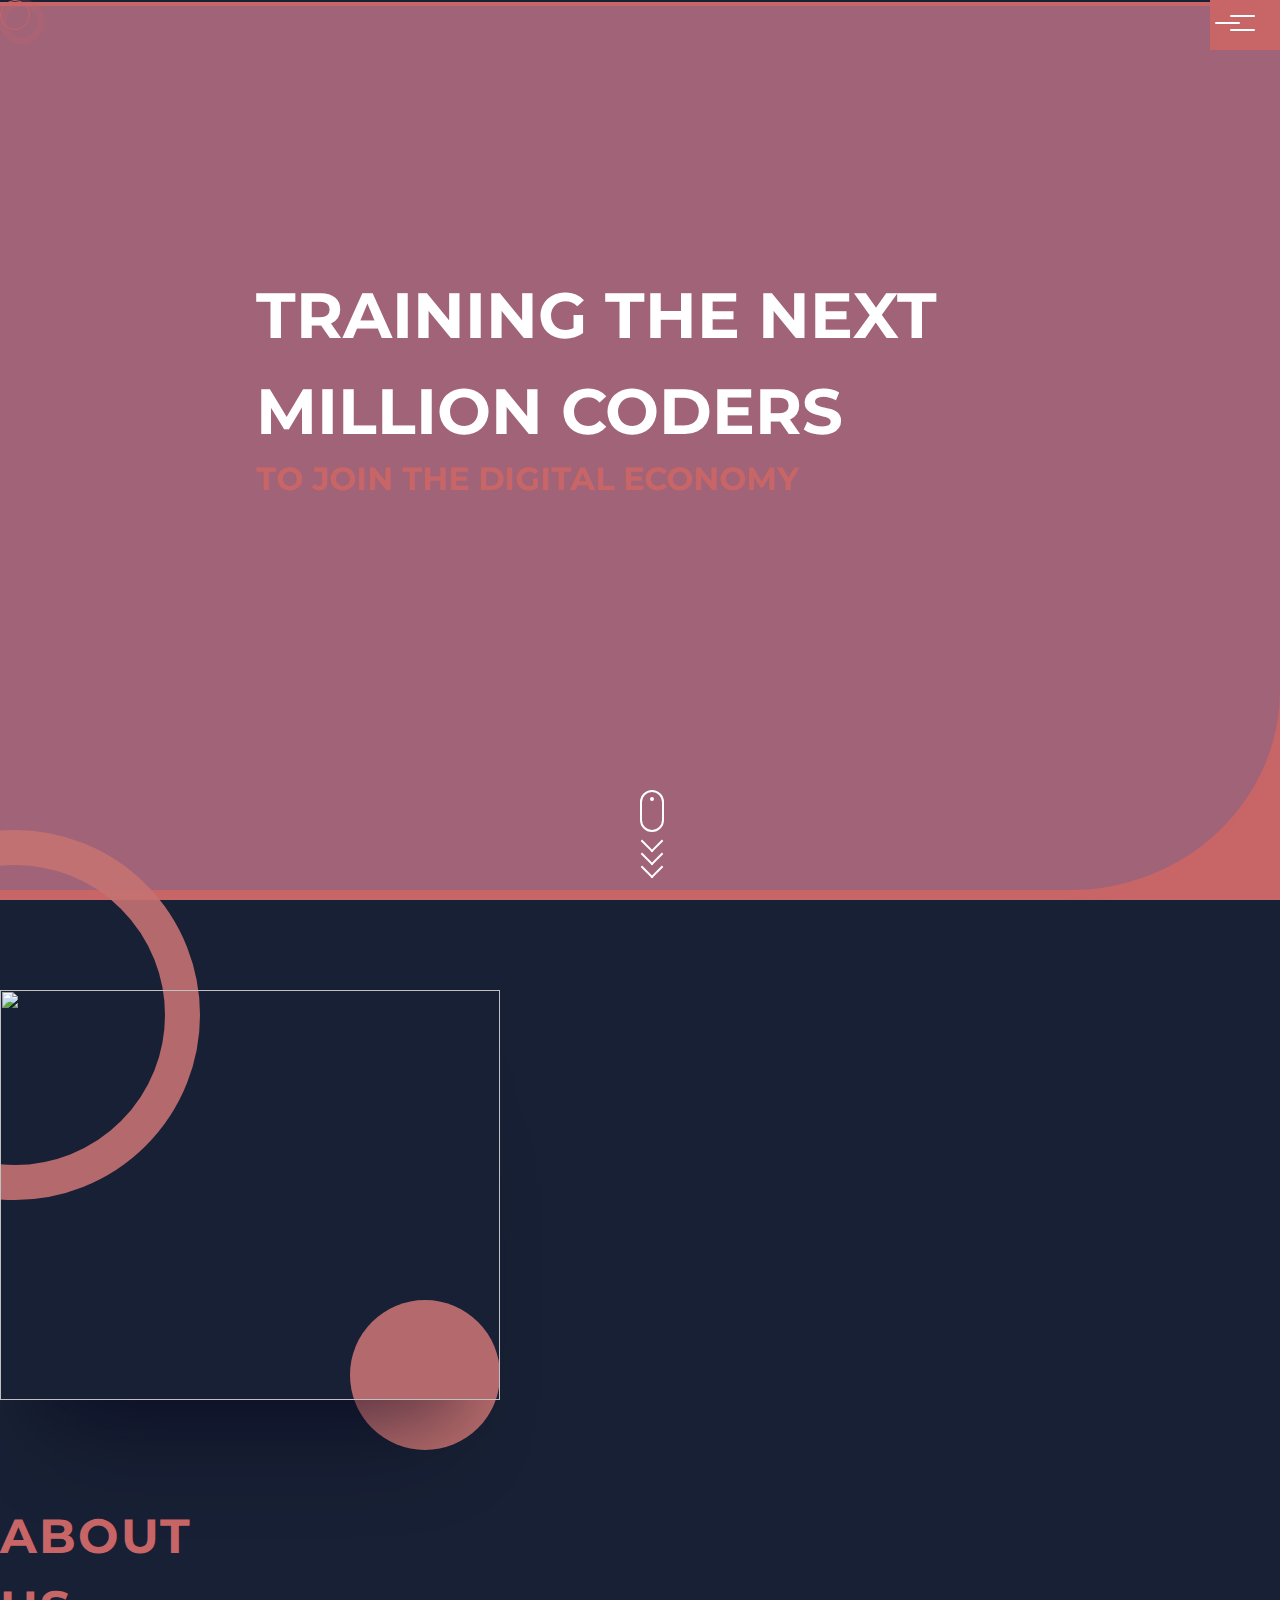
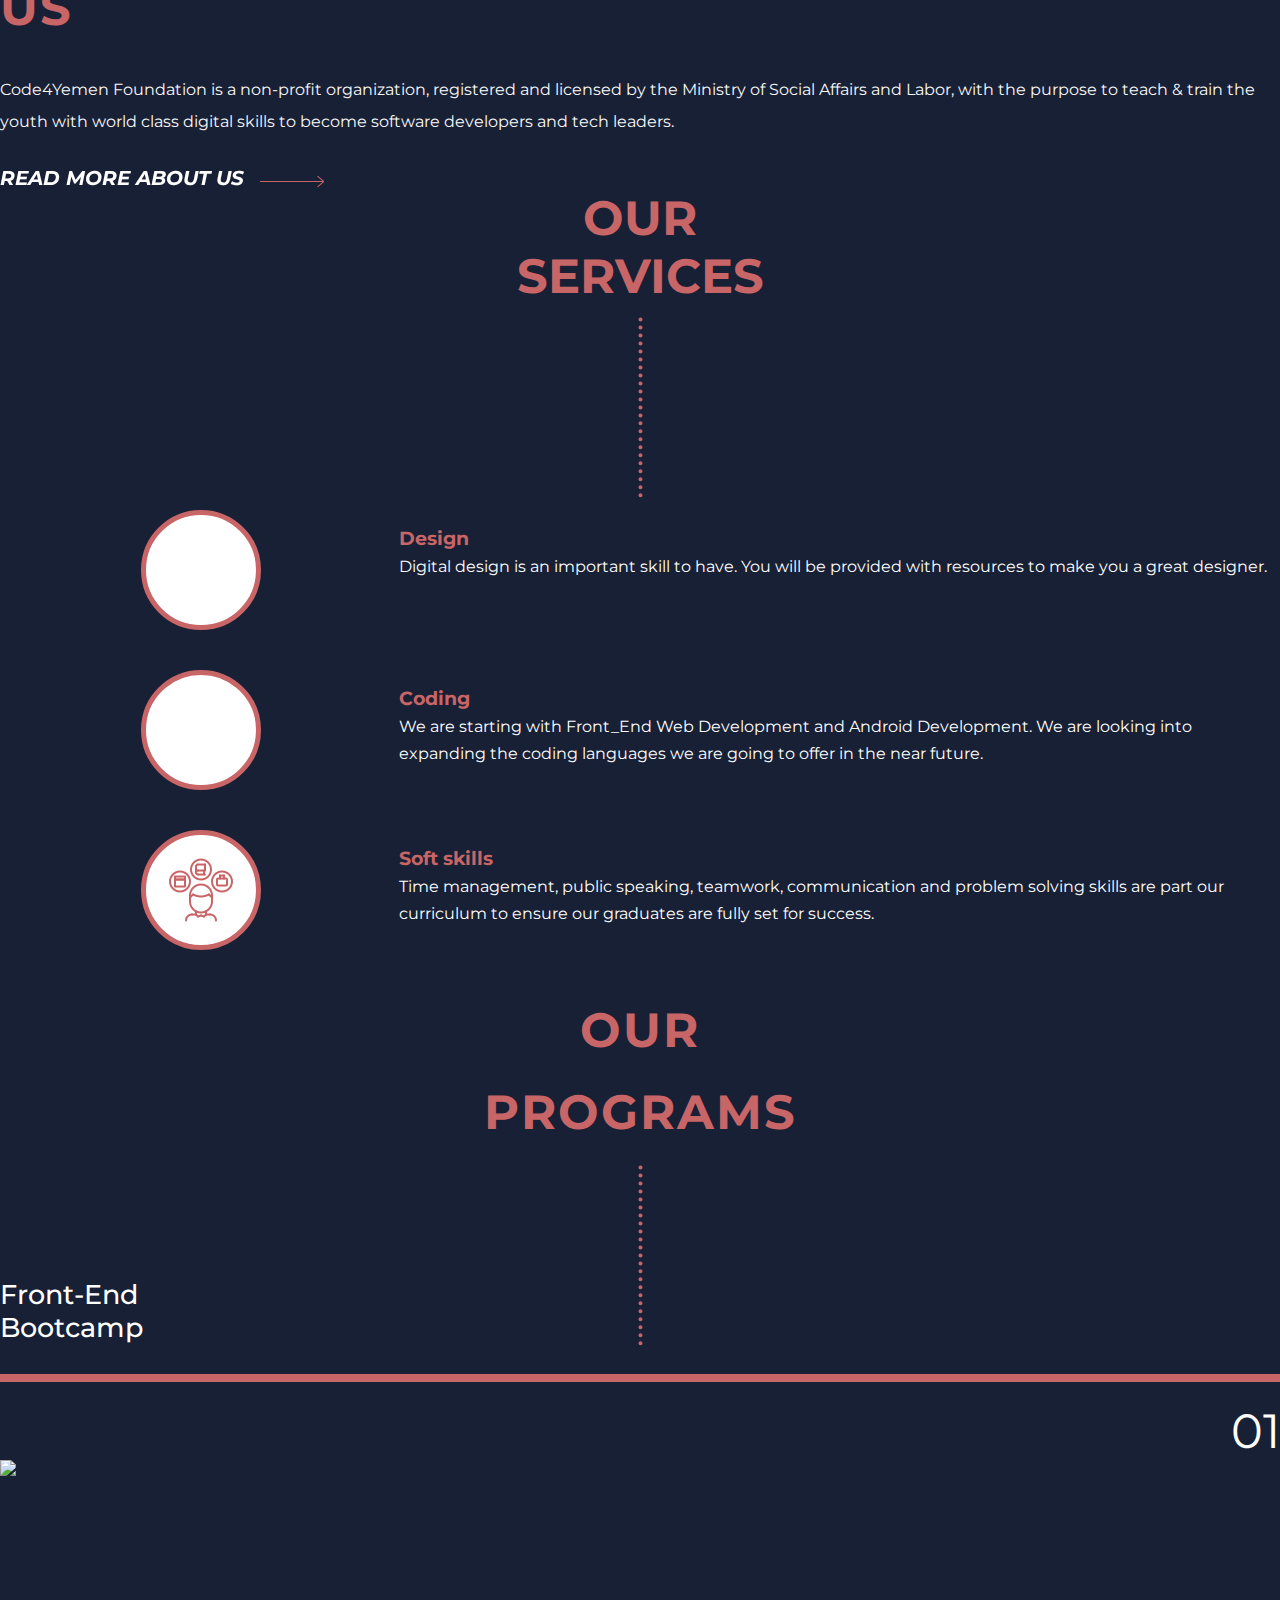
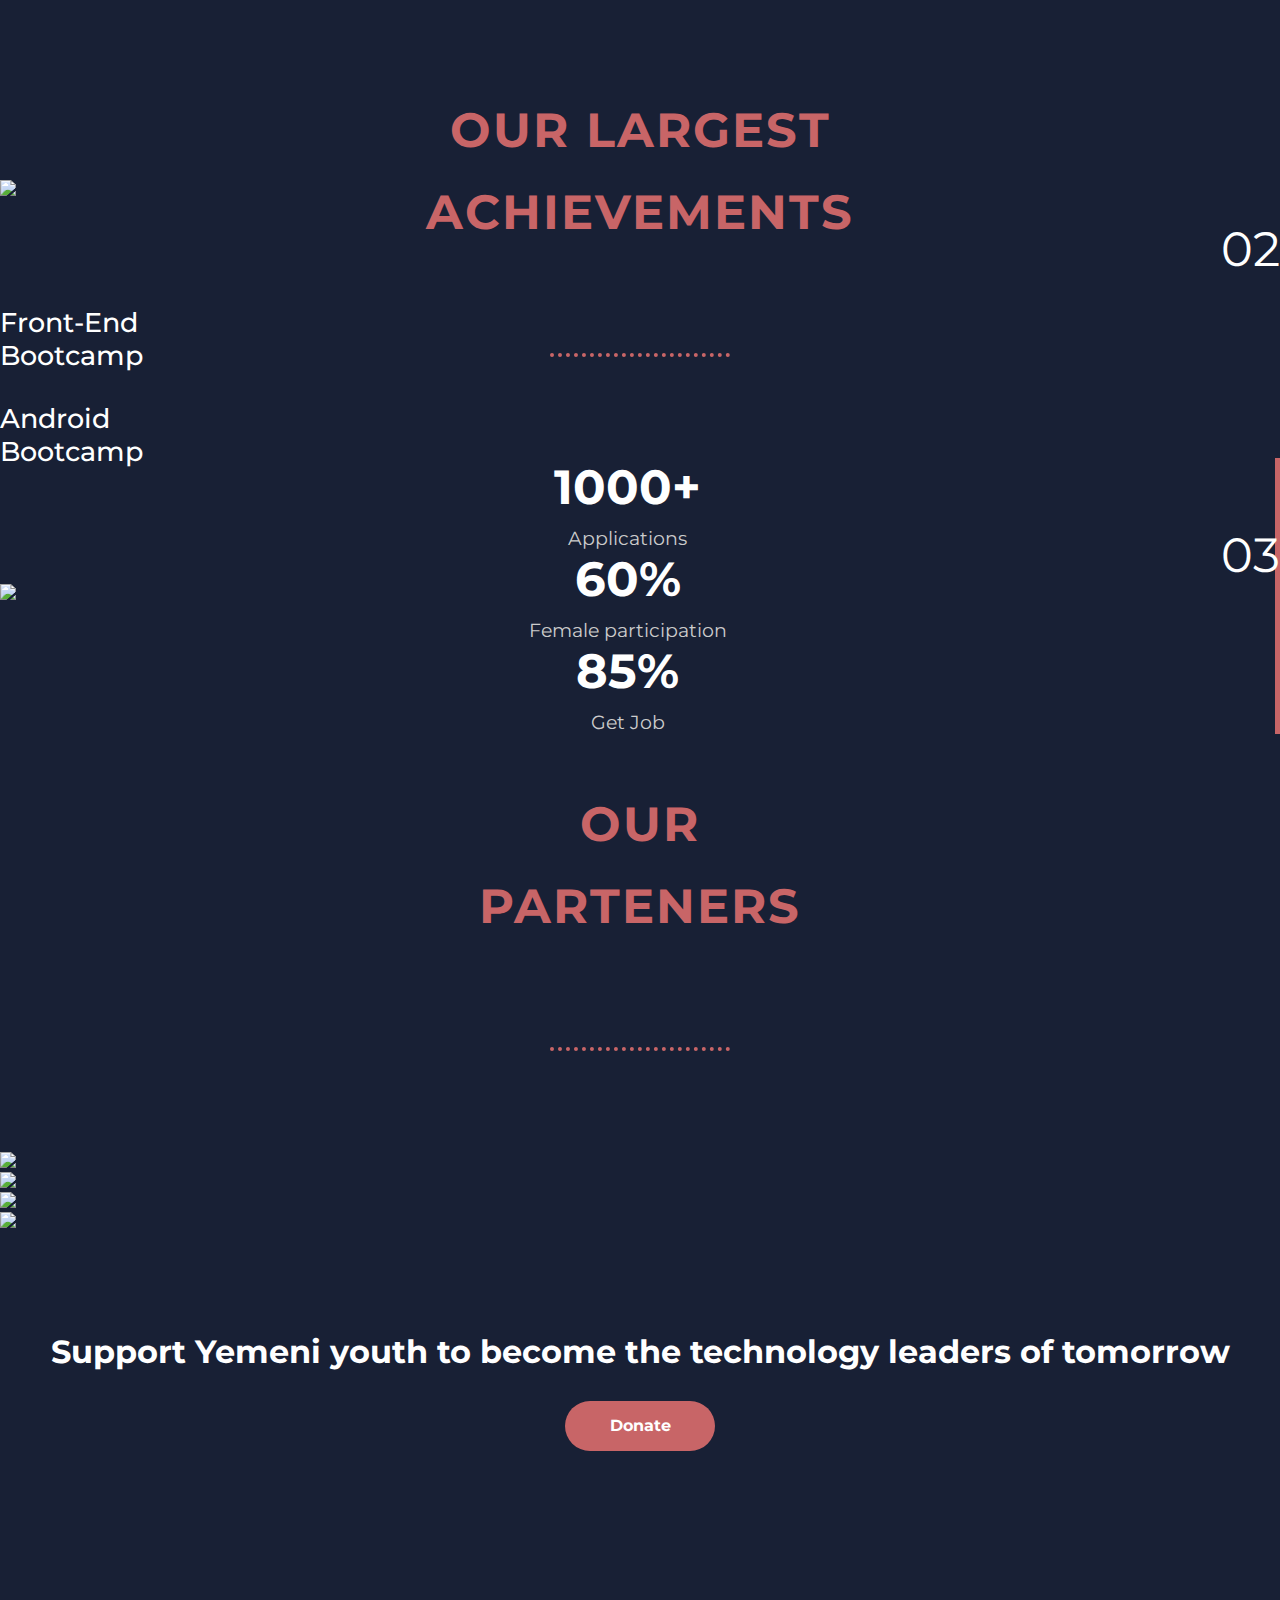
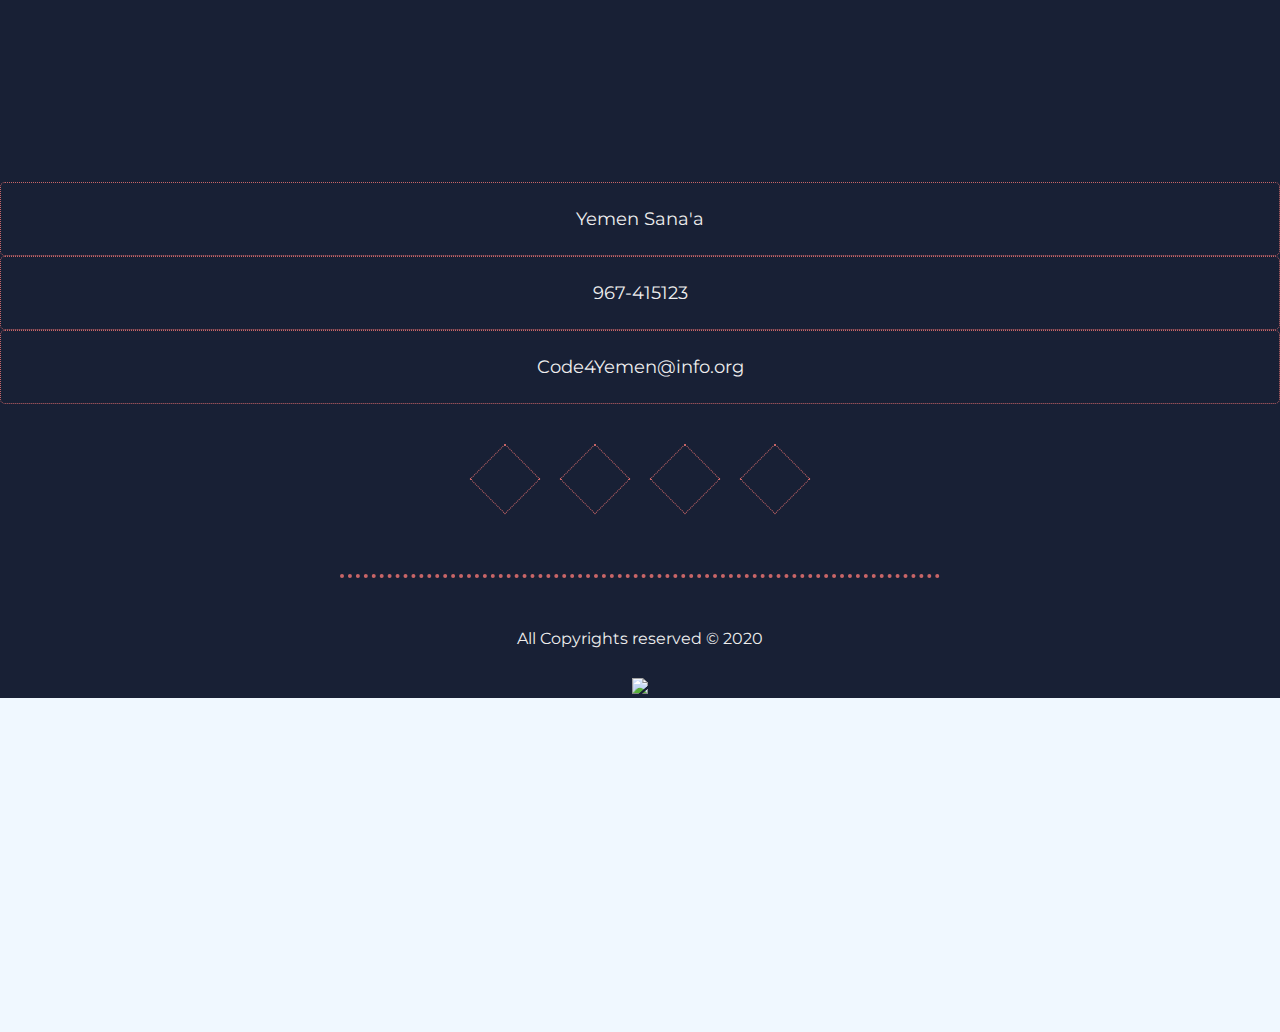
==== commit bc574022: "edited animation" ====
--- a/index.html
+++ b/index.html
@@ -32,7 +32,7 @@
                   <div class="row">
                        
                           <div class="logo">
-                            <span><img src="images/code4yemen2.png"></span>
+                            <span><img src="images/code4yemen.png"></span>
                         </div>
                         
                  
@@ -191,7 +191,7 @@
               
               <div class="services-items">
                 <div class="row">
-                  <div class="col-lg-6">
+                  <div class="col-lg-5">
                 <div class="services-desc ">
                   <h2>Our<br> Services</h2>
                   <div class="services-line"></div>
@@ -199,7 +199,7 @@
               </div> 
                 
 
-              <div class="col-lg-6">
+              <div class="col-lg-7">
                 <div class="ser_details ">
                   <div class="services-details is-animated">
                     <div class="services-icon">
@@ -208,7 +208,7 @@
                     
                     <div class="services_intro">
                       <h3 class="services_intro-title">Design</h3>
-                      <p class="services_intro-text">Lorem ipsum, dolor sit amet consectetur adipisicing elit.</p>
+                      <p class="services_intro-text">Digital design is an important skill to have. You will be provided with resources to make you a great designer.</p>
                     </div>
                   </div>
                   <div class="services-details is-animated">
@@ -217,7 +217,7 @@
                     </div>
                     <div class="services_intro">
                       <h3 class="services_intro-title">Coding</h3>
-                      <p class="services_intro-text">Lorem ipsum, dolor sit amet consectetur adipisicing elit.</p>
+                      <p class="services_intro-text">We are starting with Front_End Web Development and Android Development. We are looking into expanding the coding languages we are going to offer in the near future. </p>
                     </div>
                   </div>
                   <div class="services-details is-animated">
@@ -226,7 +226,7 @@
                     </div>
                     <div class="services_intro">
                       <h3 class="services_intro-title">Soft skills</h3>
-                      <p class="services_intro-text">Lorem ipsum, dolor sit amet consectetur adipisicing elit.</p>
+                      <p class="services_intro-text">Time management, public speaking, teamwork, communication and problem solving skills are part our curriculum to ensure our graduates are fully set for success.</p>
                     </div>
                   </div>
                    
@@ -324,7 +324,7 @@
       </div>
 
 
-      <div class="news section fp-auto-height-responsive">
+      <!-- <div class="news section fp-auto-height-responsive">
         <div class="bootstrap-wrapper">
         <div class="container">
           <h2>Latest <br>News</h2>
@@ -430,7 +430,7 @@
             </div>
           </div>
         </div>
-      </div>
+      </div> -->
 
 
       <div class="parteners section fp-auto-height-responsive">
@@ -542,7 +542,8 @@
            y: 10,
            x:8,
            rotation: 45,
-           ease: Expo.easeInOut
+           ease: Expo.easeInOut,
+          
       });
       t1.to(".two", 0.8, {
            y:5,
@@ -636,9 +637,9 @@
 	//options here
 	//autoScrolling:true,
   navigation:true,
-  navigationTooltips:["Home","About us","Services","Programs","Progress","News","Partener","Donate","Contact"],
+  navigationTooltips:["Home","About us","Services","Programs","Achivement","Partener","Donate","Contact"],
   scrollingSpeed:1500,
-  anchors:['home','about',"Services","Programs","Progress","News","Partener","Donate","Contact"],
+  anchors:['home','about',"Services","Programs","Achivement","Partener","Donate","Contact"],
   responsiveWidth: 1100,
 	//responsiveHeight: 400,
   //verticalCentered:false,
@@ -682,18 +683,18 @@
       
         //$isAnimatedThirdSingle.addClass('animated bounceInDown').css('animation-delay', '1.2s');
     }
+    // else if(origin.index == 4){
+     
+    //     $isAnimatedSixth.eq(0).addClass('animated fadeInUp').css({'animation-delay': '1s' ,'animation-duration':'2s'}); 
+    //     $isAnimatedSixth.eq(1).addClass('animated fadeInUp').css({'animation-delay': '1.5s' ,'animation-duration':'2s'});
+    //     $isAnimatedSixth.eq(2).addClass('animated fadeInUp').css({'animation-delay': '2s','animation-duration':'2s'});
+      
+     
+
+
+		// }
+
     else if(origin.index == 4){
-     
-        $isAnimatedSixth.eq(0).addClass('animated fadeInUp').css({'animation-delay': '1s' ,'animation-duration':'2s'}); 
-        $isAnimatedSixth.eq(1).addClass('animated fadeInUp').css({'animation-delay': '1.5s' ,'animation-duration':'2s'});
-        $isAnimatedSixth.eq(2).addClass('animated fadeInUp').css({'animation-delay': '2s','animation-duration':'2s'});
-      
-     
-
-
-		}
-
-    else if(origin.index == 5){
       
         $isAnimatedSeventh.eq(0).addClass('animated fadeInUp').css({'animation-delay': '1s','animation-duration':'2s'}); 
         $isAnimatedSeventh.eq(1).addClass('animated fadeInUp').css({'animation-delay': '1.5s','animation-duration':'2s'});
--- a/css/style.css
+++ b/css/style.css
@@ -12,7 +12,7 @@
     scroll-snap-type: y mandatory;
     overflow-y: scroll; */
      /* background: #C86567; */
-     overflow-x: hidden;
+     /* overflow-x: hidden; */
     /* background: 16215c; */
     /* cursor: cell; */
     font-family: 'Montserrat', sans-serif;
@@ -22,9 +22,13 @@
  
 } */
 
-.container{
+/* .container{
     width:1200px;
     margin:0 auto;
+} */
+
+.fp-enabled body, html.fp-enabled{
+  overflow-x: hidden !important;
 }
 a{
   text-decoration: none;
@@ -45,7 +49,7 @@
   height:50px;
   top:0;
   right: 0;
-  z-index: 2;
+  z-index: 3;
   /* text-align: center;
   line-height: 60px; */
   cursor: pointer;
@@ -97,7 +101,7 @@
 
 
 .menu {
-  z-index: 1;
+  z-index: 2;
   position: fixed;
   background: #182035;
   height: 100%;
@@ -147,25 +151,36 @@
      /* height:100vh */
     
 }
-header .logo{
+ .logo{
     color:#fff;
-    padding-top: 20px;
-}
-header .logo span{
-    height: 150px;
-    width: 170px;
+    z-index: 2;
+    /* padding-top: 20px; */
+}
+ .logo span{
+    height: 130px;
+    width: 150px;
     display: block;
-}
-header .logo span img{
+    /* background: #f5f5f5; */
+    padding: 10px;
+    border-radius: 0 0 15px 15px;
+   
+   
+}
+ .logo span img{
   height: 100%;
     width: 100%;
+  
+}
+#fp-nav {
+  
+  z-index: 1;
   
 }
 header .overlay{
     position: absolute;
     height:100%;
     width:100%;
-    background-color:rgba(71, 95, 158, 0.1);
+    background-color:rgba(71, 95, 158, 0.3);
     z-index:2;
     color:#fff;
     border-bottom: 10px solid #C86567;
@@ -182,7 +197,7 @@
     width: auto;
     min-height: 100vh;
     min-width: 100%;
-    z-index: -9;
+    /* z-index: -1; */
     /* border-bottom-right-radius: 200px; */
     background-color: #C86567;
    
@@ -566,7 +581,7 @@
 .about-desc p{
     font-size: 1em;
     letter-spacing: 2;
-    line-height: 1.9;
+    line-height: 2;
     color:#f9f9f9;
     margin-bottom: 30px;
 }
@@ -765,6 +780,8 @@
 }
 .services_intro {
   padding-top: 15px;
+  flex-basis: 70%;
+
 }
 /* .services .services-items .object:nth-of-type(2){
   margin-top: 200px;
@@ -855,6 +872,7 @@
 .services_intro-text{
   color:#fff;
   margin-left: 10px;
+  line-height: 1.7;
 }
 .arrow-container{
   position: relative;
@@ -1285,7 +1303,7 @@
 .about-header p{
   font-size: 2em;
 }
-.about-header .logo{
+/* .about-header .logo{
   color:#fff;
   padding-top: 20px;
 }
@@ -1298,7 +1316,7 @@
 height: 100%;
   width: 100%;
 
-}
+} */
 .story{
   /* padding : 100px 0; */
   background-color:#182035;
@@ -1377,6 +1395,31 @@
 .story-desc p{
   color:#fff;
   line-height:2;
+  margin-bottom: 10px;
+}
+.vision{
+  background: #182035;
+  color:#fff;
+  /* padding: 100px 0; */
+}
+.vision h2{
+    color: #C86567;
+    font-size: 3em;
+    margin-bottom: 50px;
+    text-transform: uppercase;
+    text-align: center;
+}
+.vision .vision-line{
+  height:5px;
+  width:180px;
+  border-top: 4px dotted #C86567;
+  margin: 100px auto;
+}
+.vision p{
+  margin: 20px 0;
+  color:#eee;
+  line-height: 2;
+  font-size: 20px;
 }
 .mission{
   background: #182035;
@@ -1396,17 +1439,17 @@
   border-top: 4px dotted #C86567;
   margin: 100px auto;
 }
-.mission ol li{
+.mission p{
   margin: 20px 0;
   color:#eee;
-  line-height: 1.7;
+  line-height: 2;
+  font-size: 20px;
 }
 .mission-img{
 
-  height:100%;
-  width:100%;
-  padding-top: 90px;
-  position: relative;
+  height:200px;
+  width:200px;
+  margin: 0 auto;
   }
 
   .mission-img img{
@@ -1415,6 +1458,53 @@
     width:100%;
     display: block;
     }
+
+
+    .goals{
+      background: #182035;
+      color:#fff;
+      /* padding: 100px 0; */
+    }
+    .goals h2{
+        color: #C86567;
+        font-size: 3em;
+        margin-bottom: 50px;
+        text-transform: uppercase;
+        text-align: center;
+    }
+    .goals .goals-line{
+      height:5px;
+      width:180px;
+      border-top: 4px dotted #C86567;
+      margin: 100px auto;
+    }
+    .goals p{
+      margin: 20px 0;
+      color:#eee;
+      line-height: 2;
+      font-size: 20px;
+    }
+    .goals ol li{
+      margin-bottom: 10px;
+      line-height: 1.9;
+    }
+
+    .goals-img{
+
+      height:200px;
+      width:200px;
+      text-align: center;
+      margin: 0 auto;
+      /* padding-top: 90px;
+      position: relative; */
+      }
+    
+      .goals-img img{
+    
+        height:100%;
+        width:100%;
+        display: inline-block;
+        }
 .values{
   background: #182035;
   color:#fff;
@@ -1576,6 +1666,18 @@
 top: 5px;
 opacity: .9;
 }
+.about-program-title #about-program_img::before {
+  content: "";
+  display: block;
+  position: absolute;
+  width: 150px;
+  height: 150px;
+  border-radius: 2000px;
+  background: rgb(197, 114, 114);
+  right: 50px;
+  bottom: -50px;
+  opacity: .9;
+}
 
 .about-program-desc{
   padding-top: 100px;
@@ -1707,7 +1809,7 @@
   border:2px dotted #C86567;
   border-radius: 50%;
 }
-.program-header .logo{
+/* .program-header .logo{
   color:#fff;
   padding-top: 20px;
 }
@@ -1720,7 +1822,7 @@
 height: 100%;
   width: 100%;
 
-}
+} */
 
 
 /* Media Query */
@@ -1732,19 +1834,25 @@
     display: none !important;
 }
 .about h2 , .services h2, .programs h2,.news h2 ,.progress h2 ,.parteners h2,
-.story h2 ,.values h2, .team h2,.mission h2,.about-program-desc h2 ,.feedback h2
+.story h2 ,.values h2, .team h2,.mission h2,.goals h2,.vision h2,.about-program-desc h2
+{
+  font-size: 2.5em;
+}
+.progress h2 ,
+.about-program h2,
+.feedback h2
 {
   font-size: 2em;
 }
   header .logo {
    
-    padding-top: 5px;
+    /* padding-top: 5px; */
     padding-left: 35px;
 }
   header .logo span {
-    height: 120px;
-    width: 150px;
-   
+    height: 100px;
+    width: 120px;
+    padding: 15px;
 }
 .heading {
   position: absolute;
@@ -1788,18 +1896,32 @@
   bottom: 35px;
   opacity: .9;
 }
+.about .animated-arrow > .main > .text {
+  margin-bottom: 30px;
+  font-size: 16px;
+ 
+}
 .services-details {
    flex-direction: column;
     text-align: center;
+    margin: 50px 0;
  }
  .services .services-line {
   width: 120px;
  }
  .progress .progress-details{
-  margin-bottom: 30px;
+  margin: 40px 0;
+}
+.programs .programs-line{
+  width: 120px;
+  margin-bottom: 50px;
 }
 .programs-details{
   text-align: center;
+  margin: 50px 0;
+}
+.programs .programs-items .second-prog {
+  margin-top: 50px;
 }
 .news-items{
   margin-bottom: 30px;
@@ -1818,13 +1940,13 @@
 }
 .about-header .logo {
    
-  padding-top: 5px;
+  /* padding-top: 5px; */
   padding-left: 35px;
 }
 .about-header .logo span {
-  height: 120px;
-  width: 150px;
- 
+  height: 100px;
+  width: 120px;
+ padding: 15px;
 }
 .about-header p {
   font-size: 2em;
@@ -1853,12 +1975,12 @@
 }
 .program-header .logo {
    
-  padding-top: 5px;
+  /* padding-top: 5px; */
   padding-left: 35px;
 }
 .program-header .logo span {
-  height: 120px;
-  width: 150px;
+  height: 100px;
+  width: 120px;
  
 }
 .program-header p {
@@ -1870,8 +1992,31 @@
 .feedback .student .std-img{
   width:100%
 }
+.about-program-title #about-program_img::after {
+  content: "";
+  display: block;
+  position: absolute;
+  /* z-index: -1; */
+  width: 300px;
+  height: 300px;
+  border-radius: 2000px;
+  border: 35px solid rgb(197, 114, 114);
+  left: 40px;
+  bottom: 35px;
+  opacity: .9;
+}
 .fp-enabled body, html.fp-enabled{
   /* height: initial !important; */
+}
+.about ,.story{
+  padding-bottom: 100px;
+}
+.services ,.programs ,.progress, .news ,.parteners ,.donate ,.vision,.mission,.goals,.about-program ,.feedback{
+  padding: 100px 0;
+}
+.std-details{
+  transform: translateY(0);
+  margin: 30px 0;
 }
 }
  @media(min-width:577px)and (max-width:767px){
@@ -1928,7 +2073,51 @@
   }
   .programs-details{
     text-align: center;
-  }
+    margin: 50px 0;
+  }
+  .programs .programs-items .programs-details h4 {
+   
+    width: 48%;
+    margin: 0 auto;
+}
+.programs-number span {
+ 
+  text-align: center;
+}
+  
+  .programs .programs-line{
+    width: 120px;
+    margin-bottom: 100px;
+  }
+  .services .services-line {
+    width: 120px;
+   }
+   .programs .programs-items .second-prog {
+    margin-top: 50px;
+  }
+  .services ,.programs ,.progress, .news ,.parteners ,.donate ,.vision,.mission,.goals,.about-program ,.feedback{
+    padding: 100px 0;
+  }
+  .about .animated-arrow > .main > .text {
+    margin-bottom: 30px;
+    font-size: 16px;
+   
+  }
+  #about_img {
+    margin: 0 auto;
+}
+.feedback .student {
+  flex-direction: column;
+}
+.feedback .student .std-img{
+  width:60%;
+  margin: 0 auto;
+ 
+}
+.std-details{
+  transform: translateY(0);
+  margin: 30px 0;
+}
   }
 
   @media(min-width:992px)and (max-width:1199px){
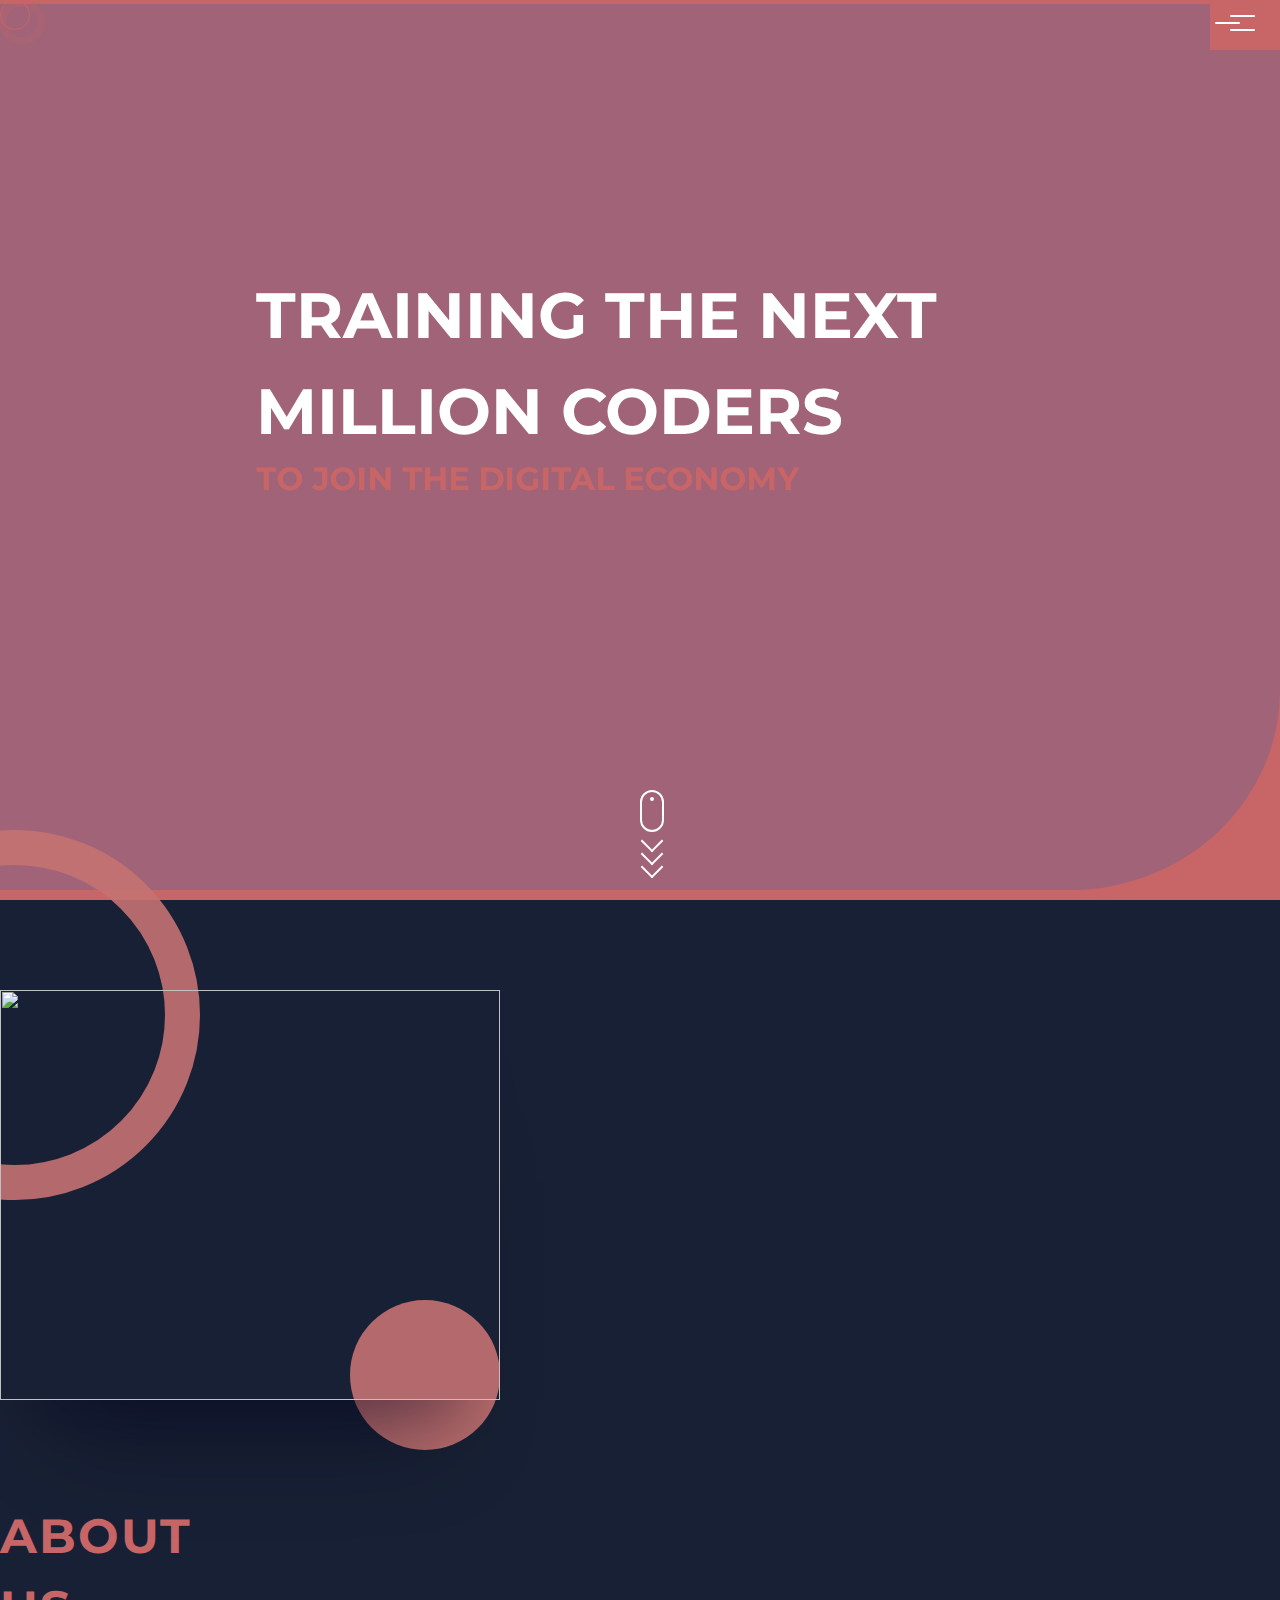
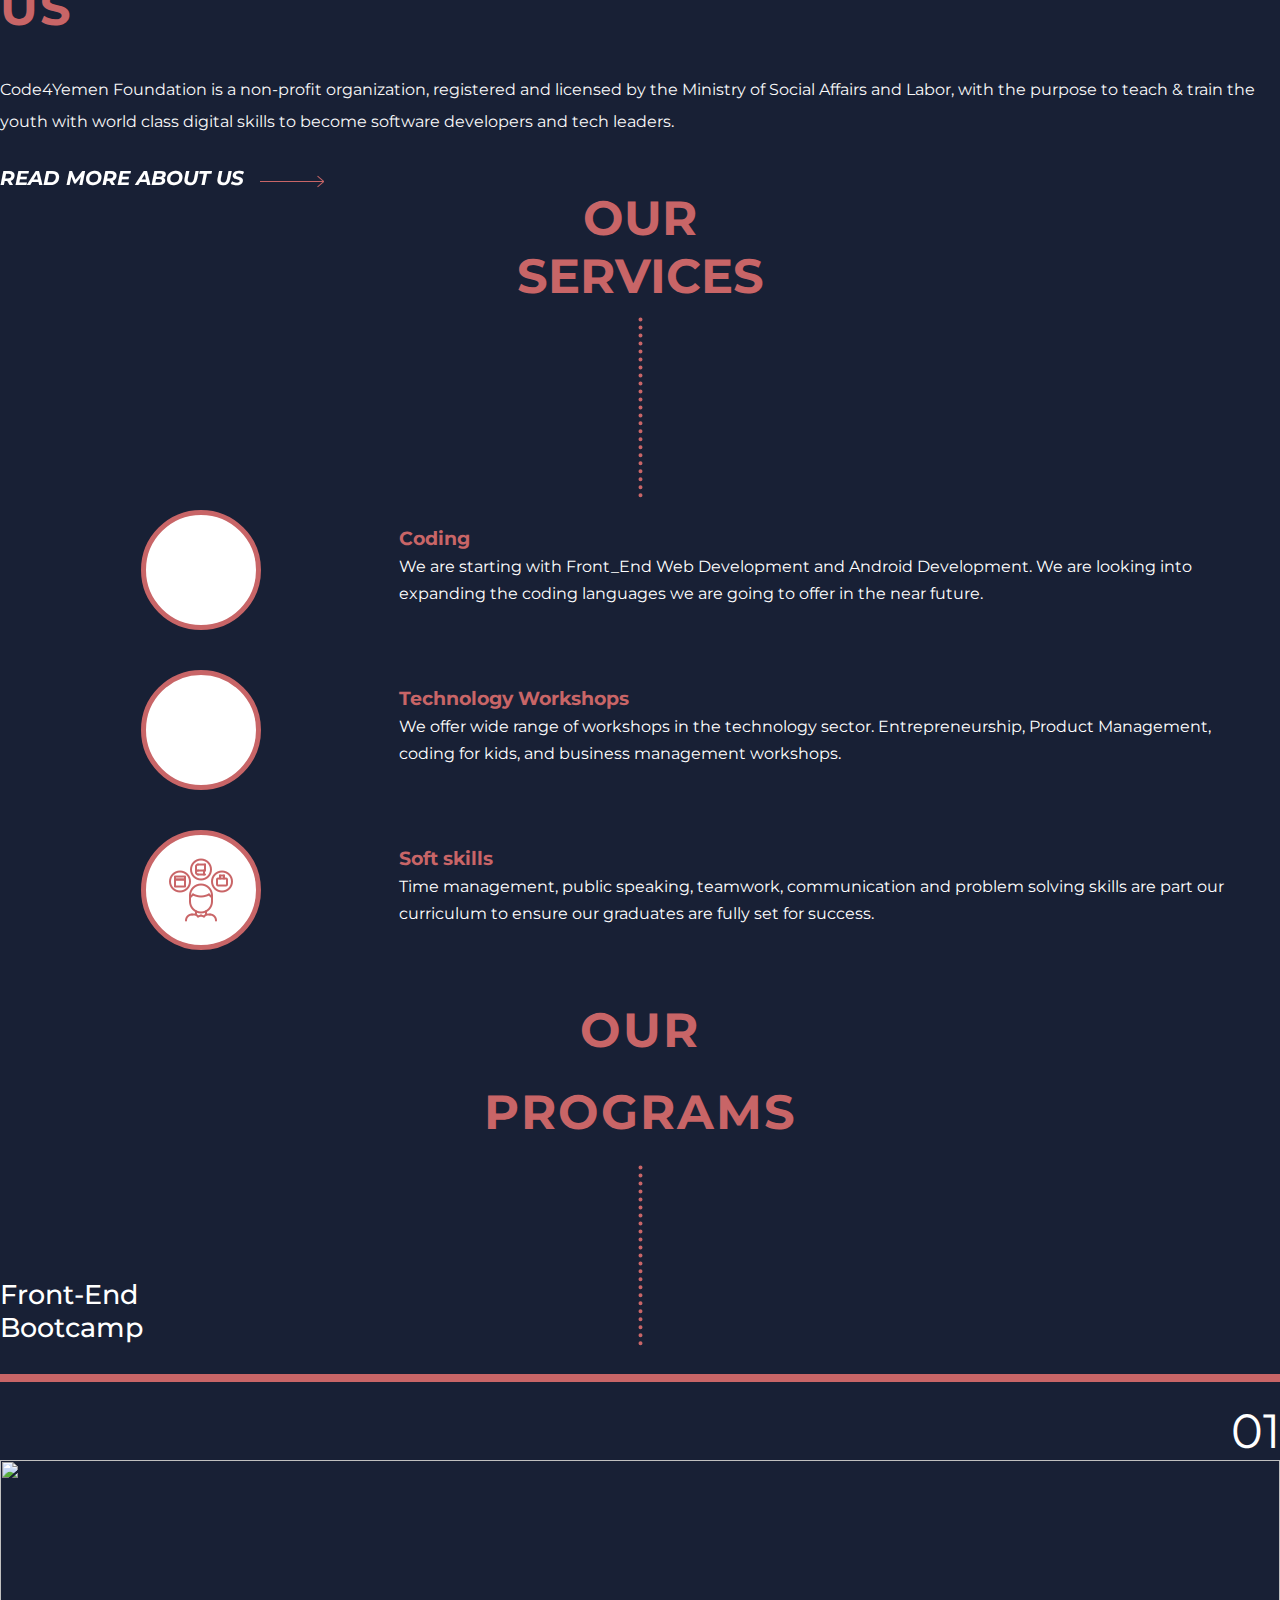
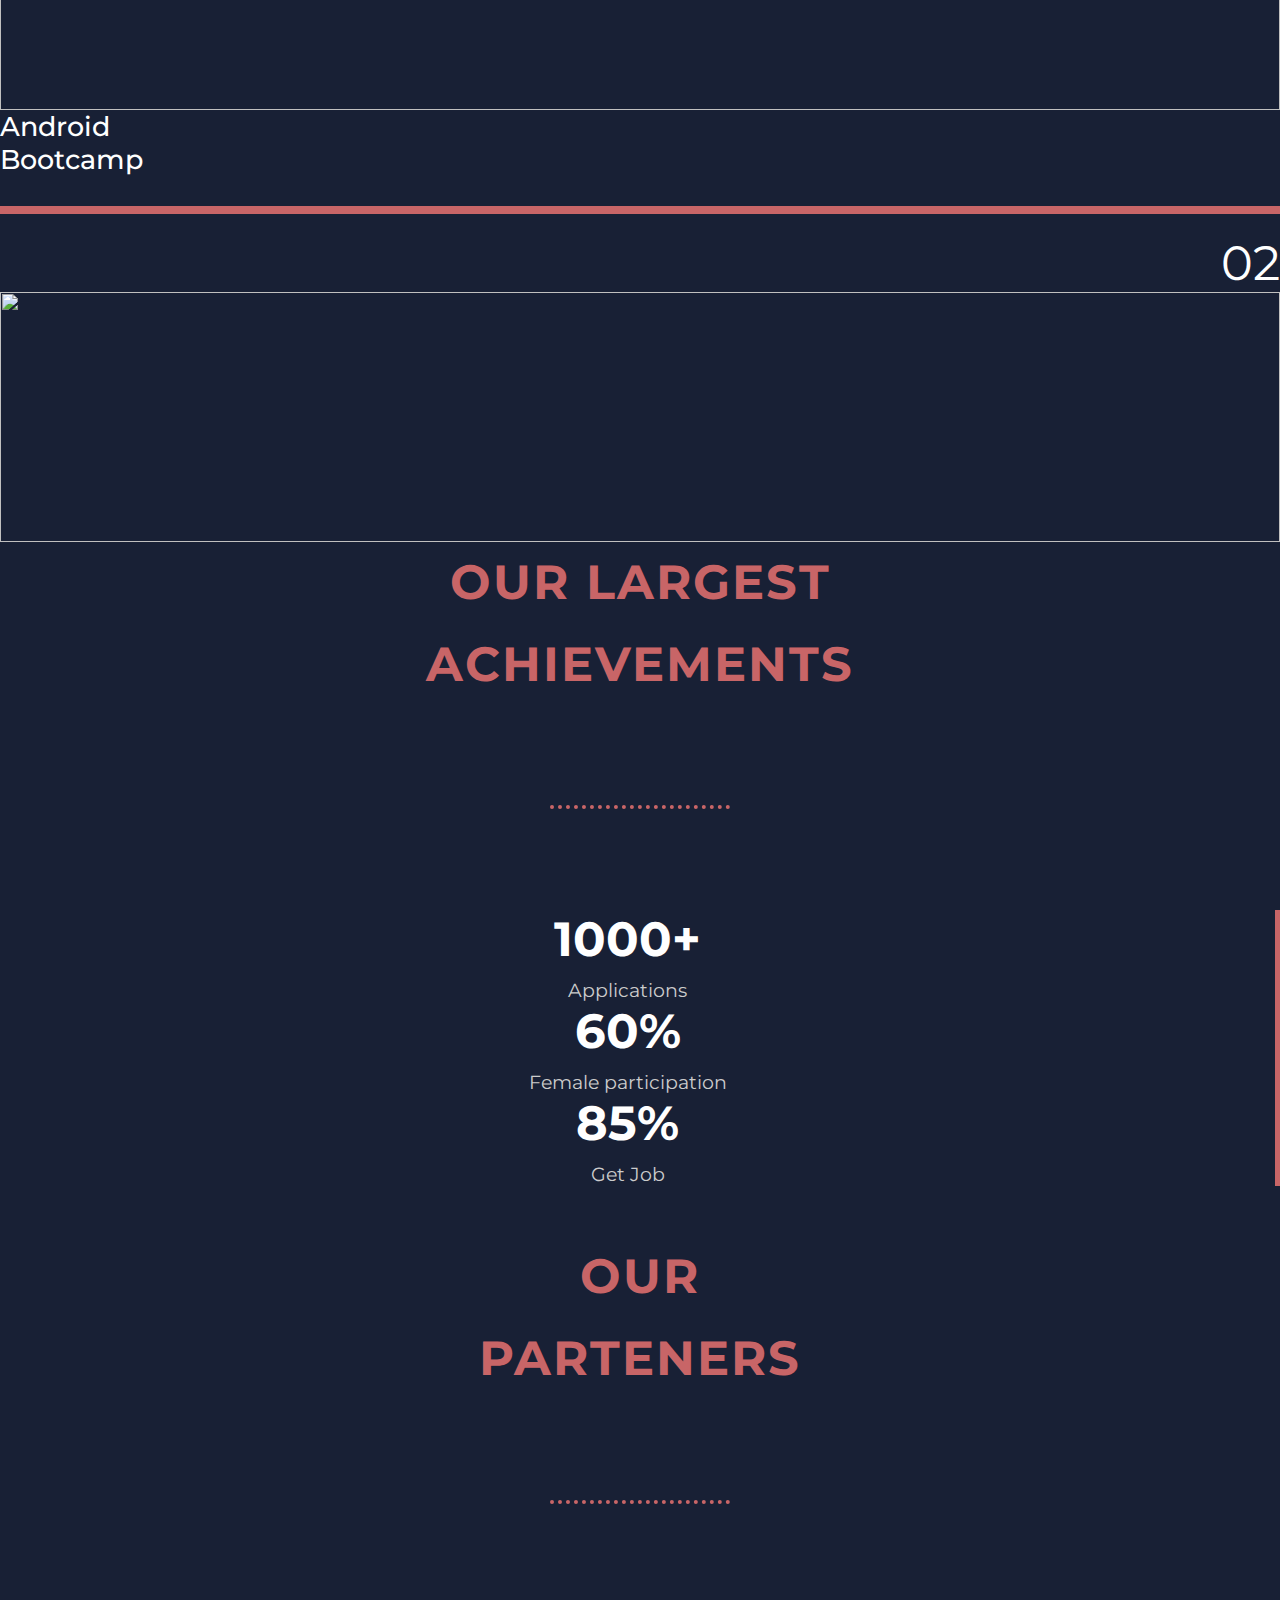
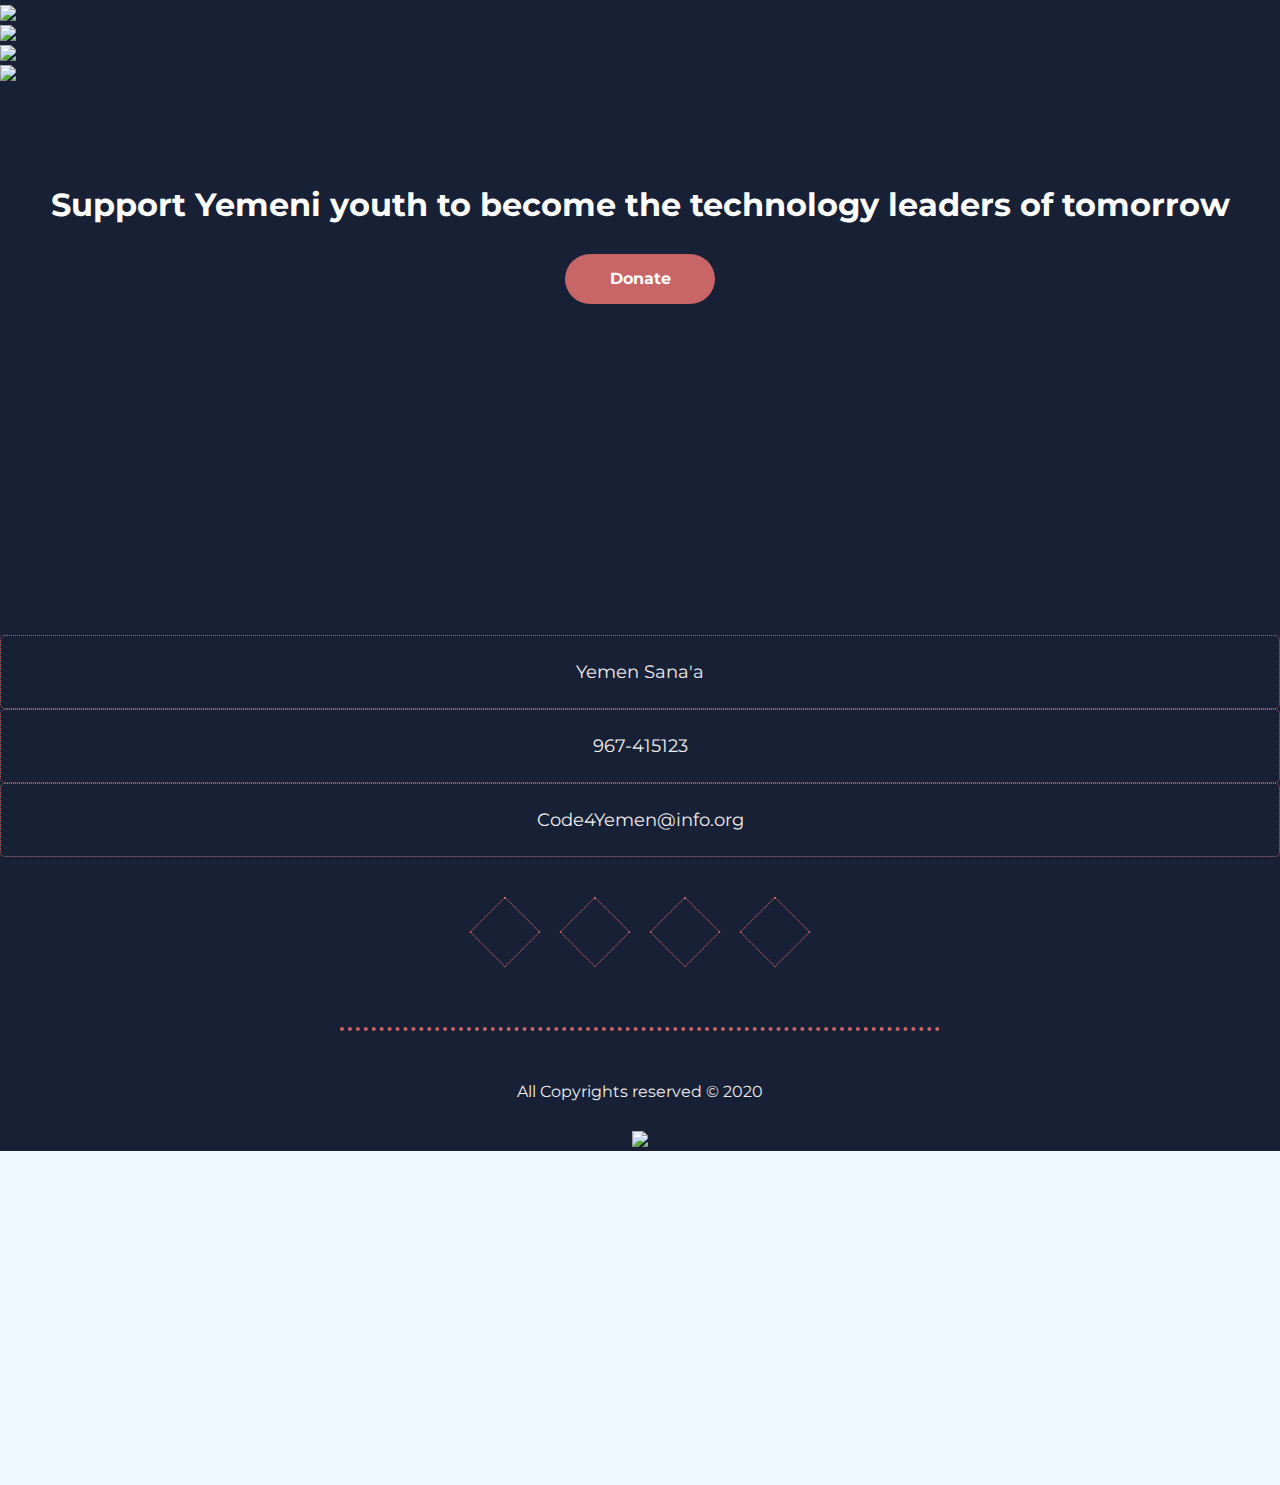
==== commit 235e259e: "hide the news item from navigation" ====
--- a/index.html
+++ b/index.html
@@ -63,7 +63,6 @@
                         <li><a href="#about">About</a></li>
                         <li><a href="#Services">Services</a></li>
                         <li><a href="#Programs">Programs</a></li>
-                        <li><a href="#News">News</a></li>
                         <li><a href="#Contact">Contact</a></li>
                    </ul>
                   </div>
@@ -201,16 +200,7 @@
 
               <div class="col-lg-7">
                 <div class="ser_details ">
-                  <div class="services-details is-animated">
-                    <div class="services-icon">
-                        <img src="images/design.png" alt="" >
-                    </div>
-                    
-                    <div class="services_intro">
-                      <h3 class="services_intro-title">Design</h3>
-                      <p class="services_intro-text">Digital design is an important skill to have. You will be provided with resources to make you a great designer.</p>
-                    </div>
-                  </div>
+                  
                   <div class="services-details is-animated">
                     <div class="services-icon">
                         <img src="images/coding.png" alt="" >
@@ -220,6 +210,18 @@
                       <p class="services_intro-text">We are starting with Front_End Web Development and Android Development. We are looking into expanding the coding languages we are going to offer in the near future. </p>
                     </div>
                   </div>
+
+                  <div class="services-details is-animated">
+                    <div class="services-icon">
+                        <img src="images/workshop.png" alt="" >
+                    </div>
+                    
+                    <div class="services_intro">
+                      <h3 class="services_intro-title">Technology Workshops</h3>
+                      <p class="services_intro-text">We offer wide range of workshops in the technology sector. Entrepreneurship, Product Management, coding for kids, and business management workshops.</p>
+                    </div>
+                  </div>
+
                   <div class="services-details is-animated">
                     <div class="services-icon">
                         <img src="images/soft.png" alt="" >
@@ -249,18 +251,19 @@
           <div class="programs-items">
             <div class="row">
 
-            <div class="col-lg-4">
+            <div class="col-lg-6">
             <div class="programs-details is-animated">
               <h4><a href="programs.html">Front-End <br>Bootcamp</a> </h4>
               <div class="programs-number"><span>01</span></div>
               <div class="programs-img">
-                <img src="https://via.placeholder.com/340x400/000000/FFFFFF/?text=Bootcamp.com">
+                <!-- <img src="images/front-end-web-development.jpg"> -->
+                <img src="https://via.placeholder.com/340x400/000000/FFFFFF/?text=Bootcamp.net">
               </div>
             </div>
             </div>
              
 
-            <div class="col-lg-4">
+            <!-- <div class="col-lg-4">
             <div class="programs-details second-prog is-animated">
               
               <div class="programs-img">
@@ -270,14 +273,15 @@
               <h4><a href="programs.html">Front-End <br>Bootcamp</a> </h4>
               
             </div>
-          </div>
+          </div> -->
             
 
-          <div class="col-lg-4">
+          <div class="col-lg-6">
             <div class="programs-details is-animated">
               <h4><a href="programs.html">Android <br>Bootcamp</a> </h4>
-              <div class="programs-number"><span>03</span></div>
+              <div class="programs-number"><span>02</span></div>
               <div class="programs-img">
+                <!-- <img src="images/android.jpeg"> -->
                 <img src="https://via.placeholder.com/340x400/000000/FFFFFF/?text=Bootcamp.net">
               </div>
             </div>
@@ -543,6 +547,7 @@
            x:8,
            rotation: 45,
            ease: Expo.easeInOut,
+          // className:'+=  newclass'
           
       });
       t1.to(".two", 0.8, {
--- a/css/style.css
+++ b/css/style.css
@@ -919,7 +919,8 @@
 .programs{
   background: #182035;
   color:#fff;
-  height:700px !important;
+  /* height:700px !important; */
+  background-image: url(../images/ttt.png);
   /* padding: 50px 0; */
 }
 .programs h2{
@@ -944,8 +945,15 @@
 }
 .programs .programs-items .programs-details .programs-img{
       /* transform: scaleX(0); */
-      transform-origin: left;
-      overflow: hidden;
+      /* transform-origin: left;*/
+      /* overflow: hidden;  */
+      height:250px;
+      width:100%;
+}
+.programs .programs-items .programs-details .programs-img img{
+  height:100%;
+  width:100%;
+  display: block;
 }
 .programs .programs-items .second-prog{
     margin-top: 300px;
@@ -1288,7 +1296,7 @@
 	opacity: 1;
 } */
 .about-header{
-  background:url(../images/all4.jpg) no-repeat center center;
+  background:url(../images/std.jpg) no-repeat center center;
   background-size: cover;
   height:85vh;
   position: relative;
@@ -1298,7 +1306,7 @@
   /* position: absolute; */
   height:100%;
   width:100%;
-  background-color:rgba(71, 95, 158, 0.5);
+  background-color:rgba(71, 95, 158, 0.6);
 }
 .about-header p{
   font-size: 2em;
@@ -1349,7 +1357,7 @@
 width:100%;
 display: block;
 /* box-shadow: 0 48px 48px -32px rgba(7, 6, 26, 0.2), 0 96px 96px -64px rgba(8, 6, 27, 0.4); */
-z-index: 2;
+z-index: 1;
 box-shadow:0 0 15px rgb(80, 66, 66);
 }
 
@@ -1588,7 +1596,7 @@
   margin: 20px 0;
 } */
 .program-header{
-  background:url(../images/all4.jpg) no-repeat center center;
+  background:url(../images/std2.jpg) no-repeat center center;
   background-size: cover;
   height:100vh;
   position: relative;
@@ -1598,7 +1606,7 @@
   /* position: absolute; */
   height:100%;
   width:100%;
-  background-color:rgba(71, 95, 158, 0.5);
+  background-color:rgba(27, 43, 85, 0.6);
 }
 .program-header p{
   font-size: 2.5em;
@@ -1637,7 +1645,7 @@
 width:100%;
 display: block;
 box-shadow: 0 48px 48px -32px rgba(7, 6, 26, 0.2), 0 96px 96px -64px rgba(8, 6, 27, 0.4);
-z-index: 2;
+z-index: 1;
 }
 
 .about-program-title #about-program_img::before{
@@ -1759,9 +1767,9 @@
   
 }
 .feedback .student .std-img{
-  width: 500px;
+  /* width: 500px; */
   height: 100%;
-  flex-basis: 70%;
+  flex-basis: 30%;
   
 }
 
@@ -1788,13 +1796,24 @@
   align-content: center;
   /* flex-basis: 100px; */
   transform:translateY(50%) ;
+  flex-basis: 60%;
+}
+.more .std-details{
+  
+  transform:translateY(30%) ;
+  
+}
+.feedback .more:nth-child(5) .std-img{
+  
+  flex-basis: 50%;
+  
 }
 .std-details h5{
   font-size: 1.5em;
   margin-bottom: 20px;
 }
 .std-details p{
-  line-height: 1.5em;
+  line-height: 1.6em;
   
 }
 .owl-nav {
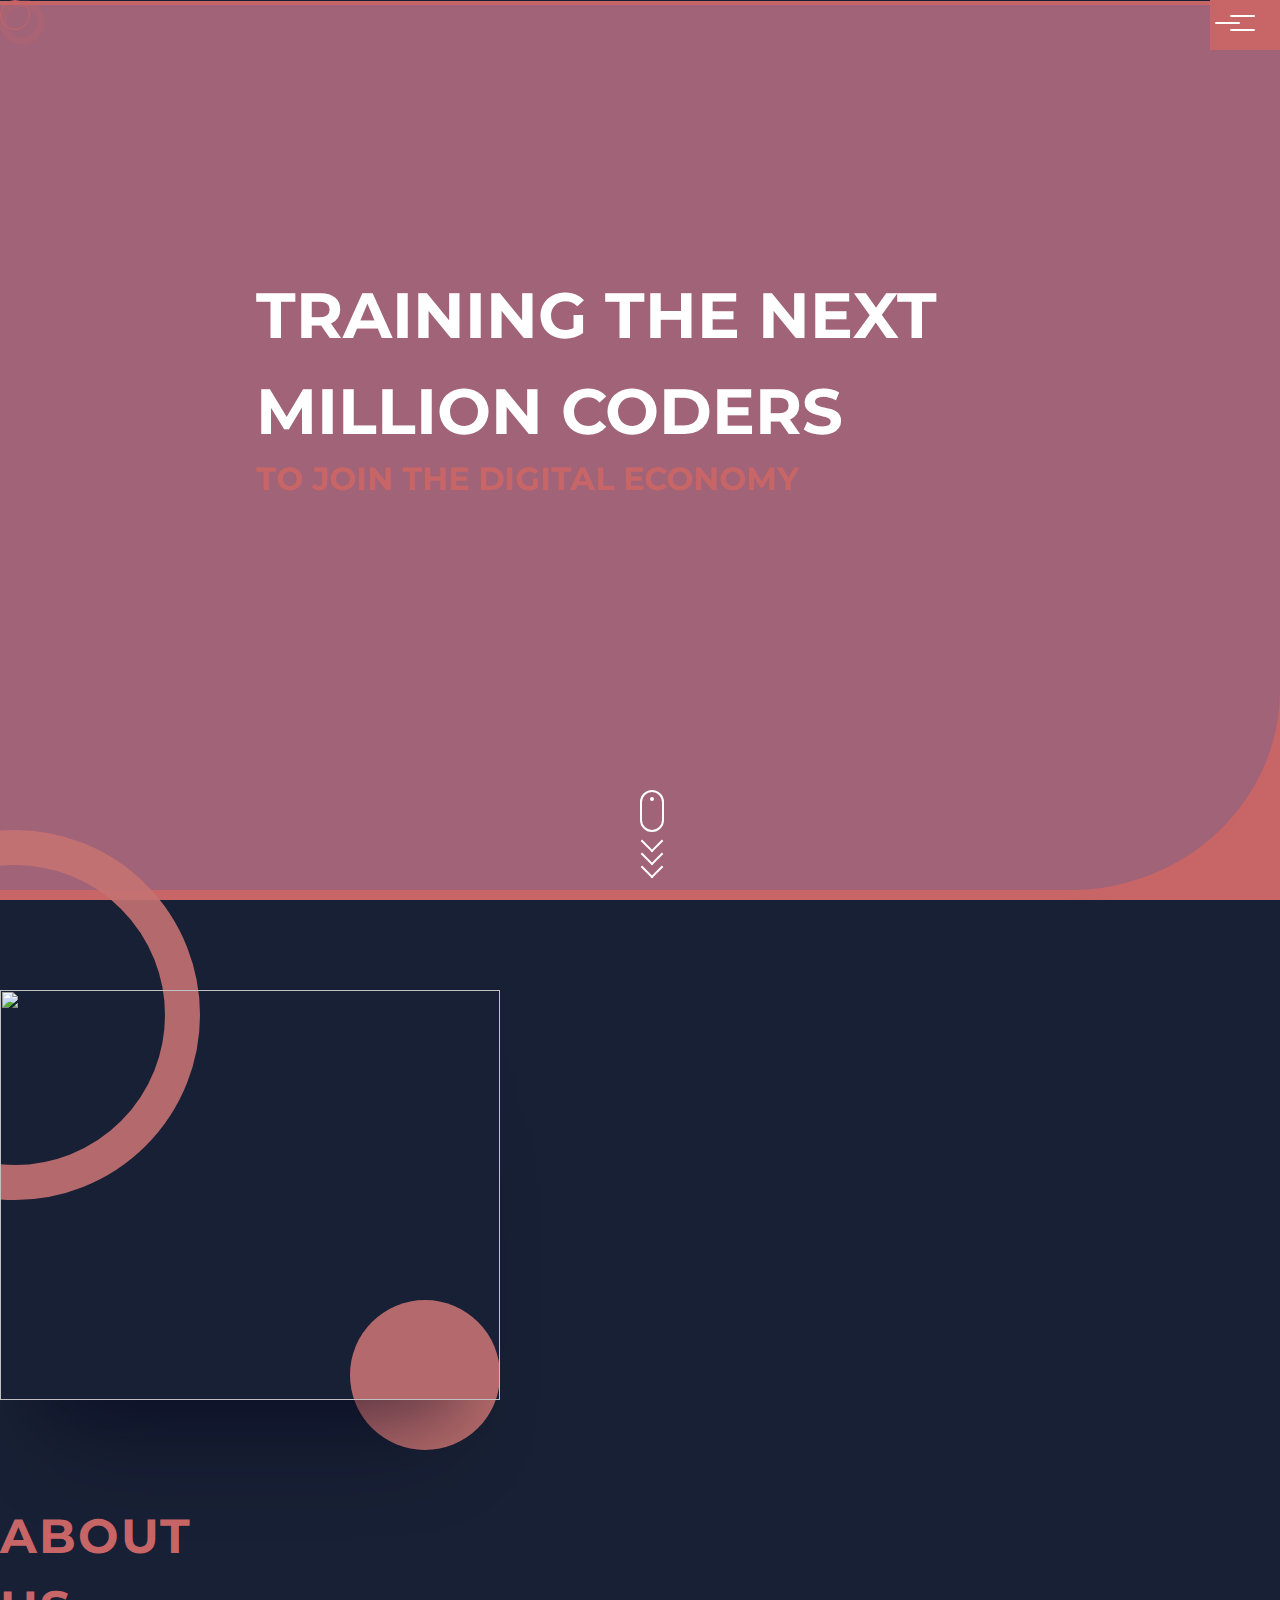
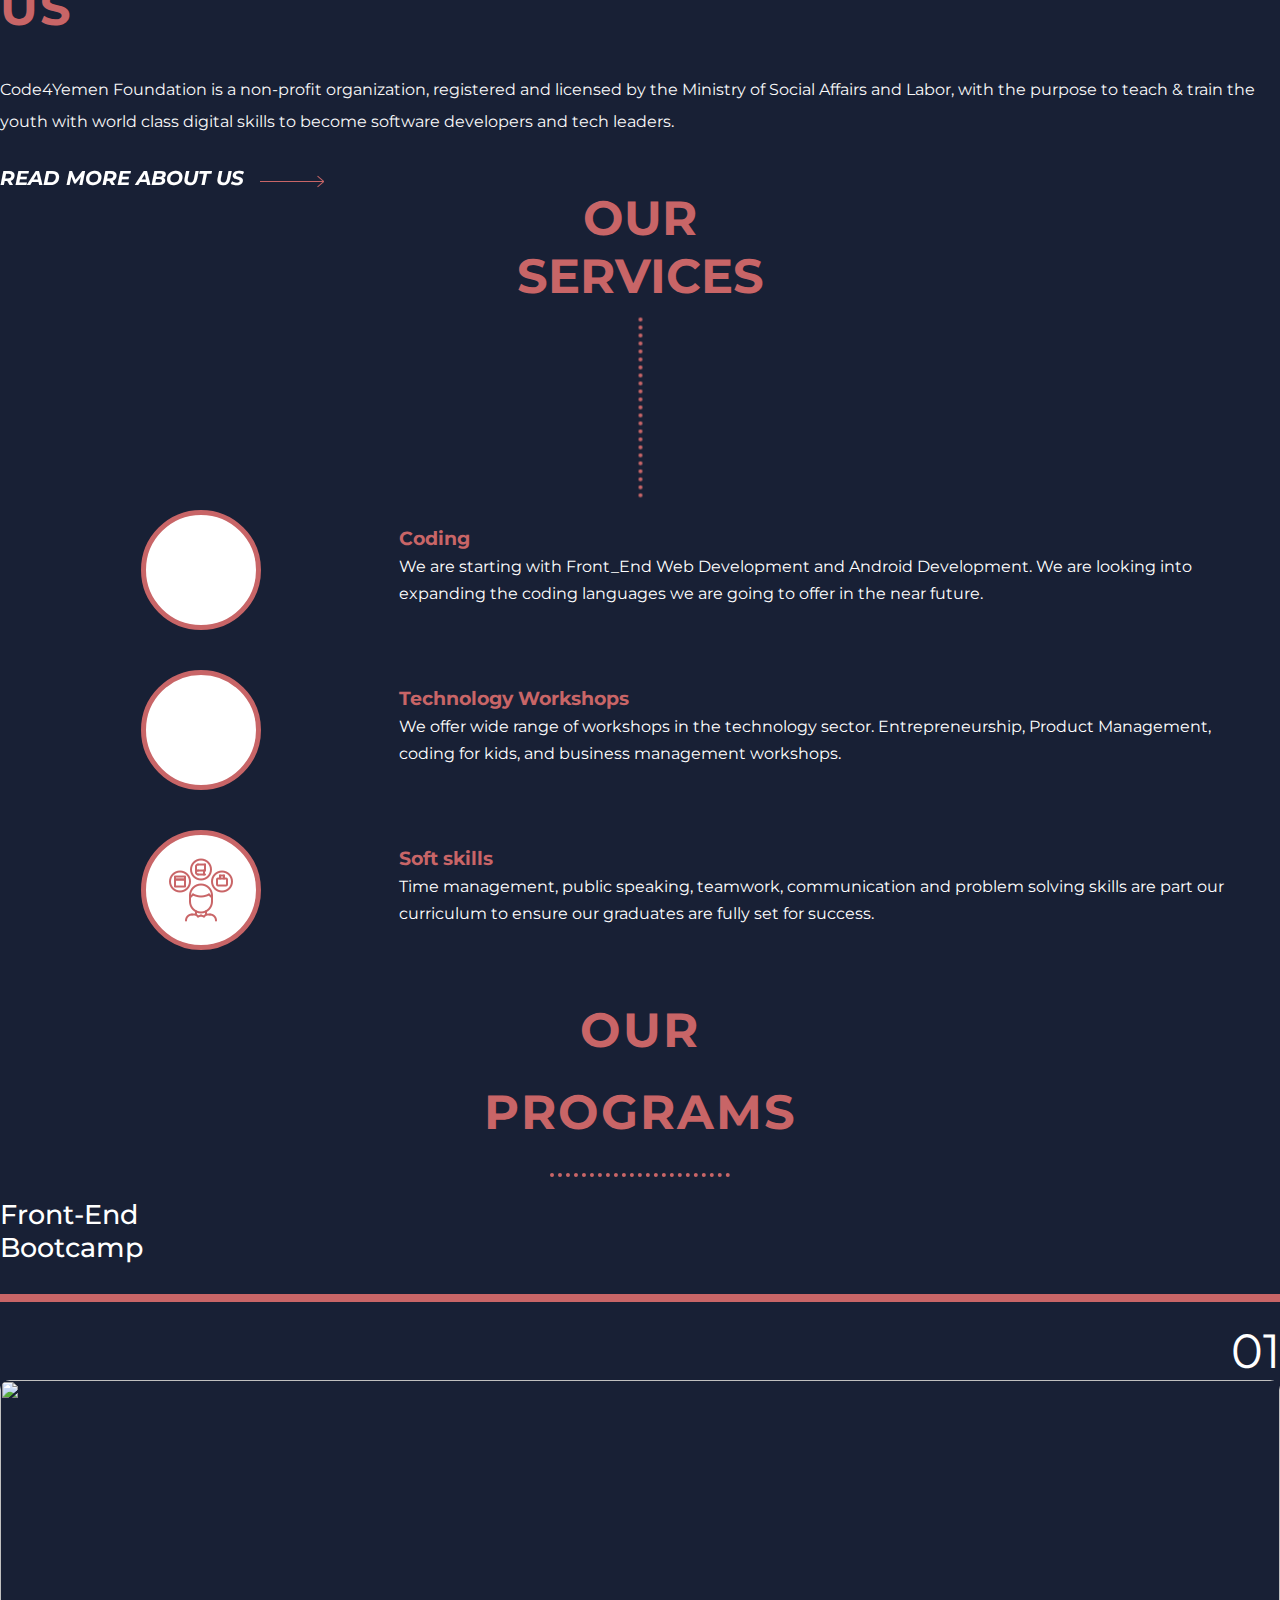
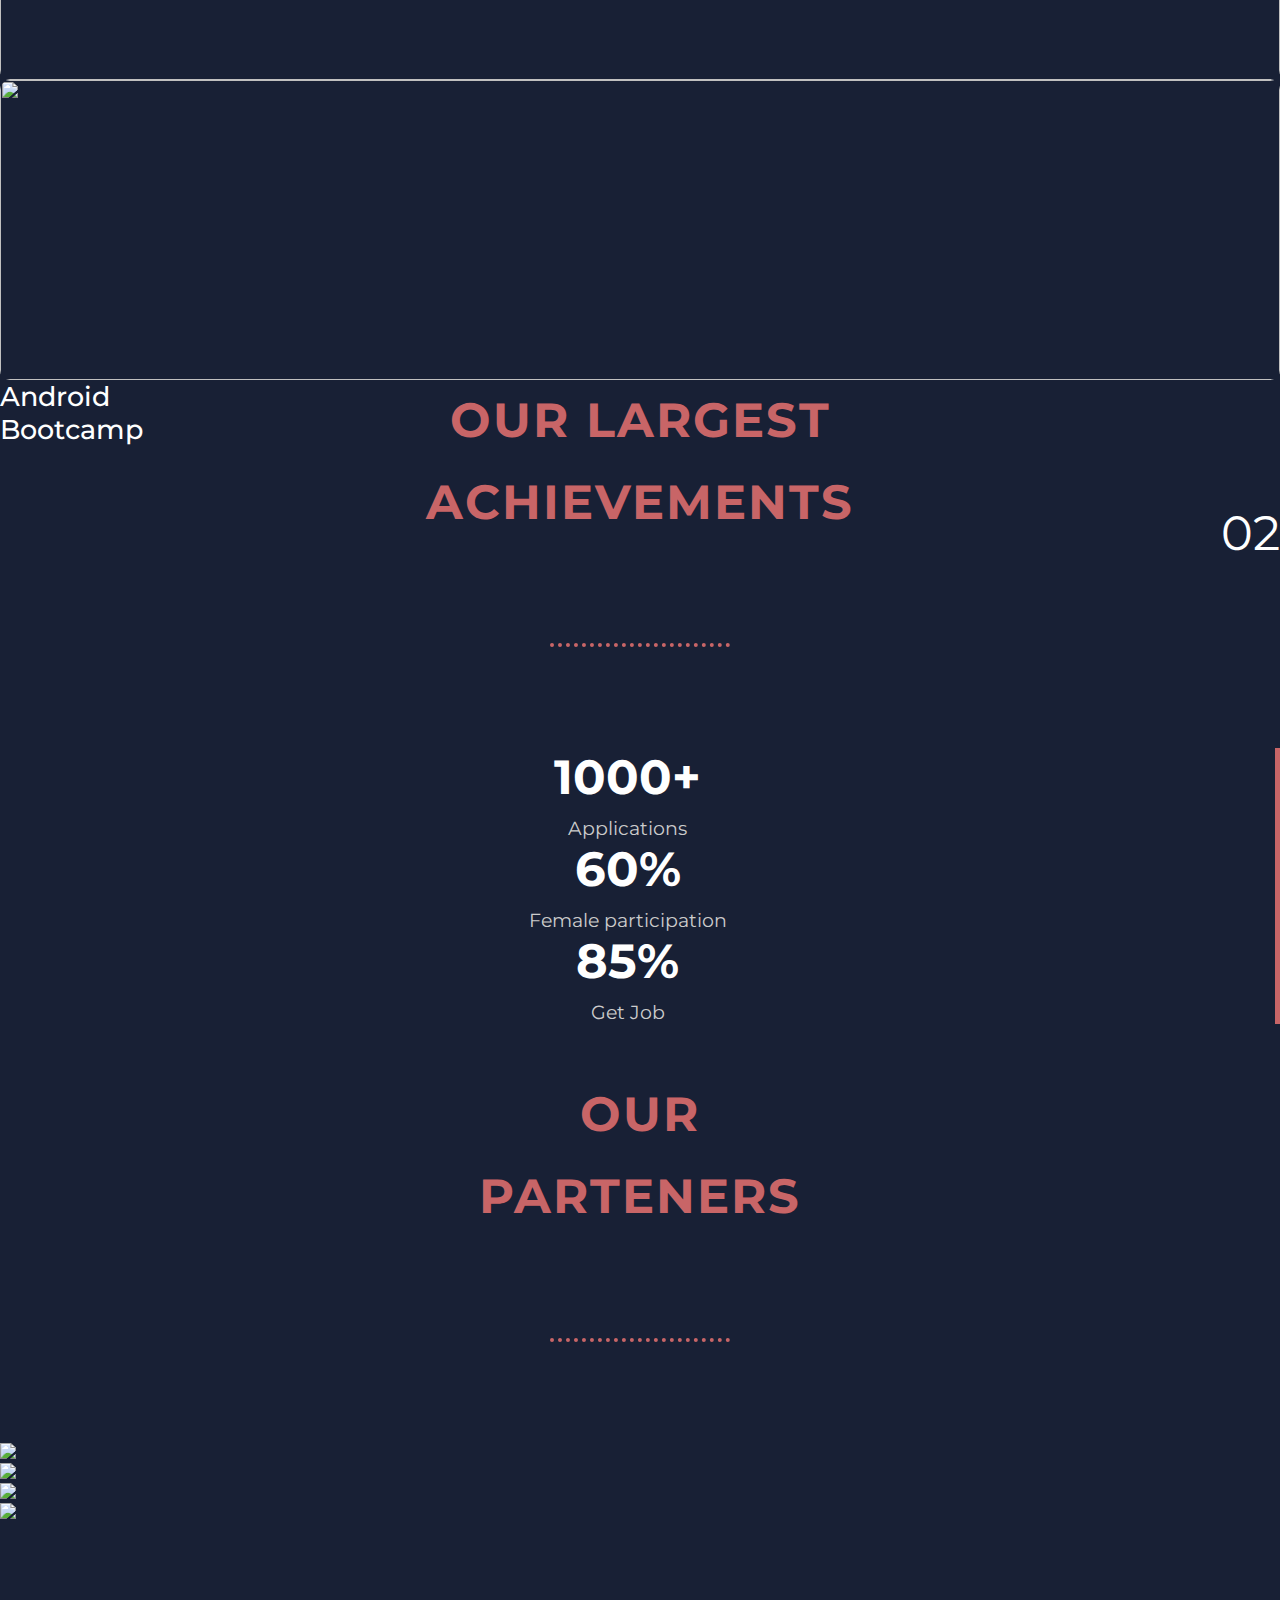
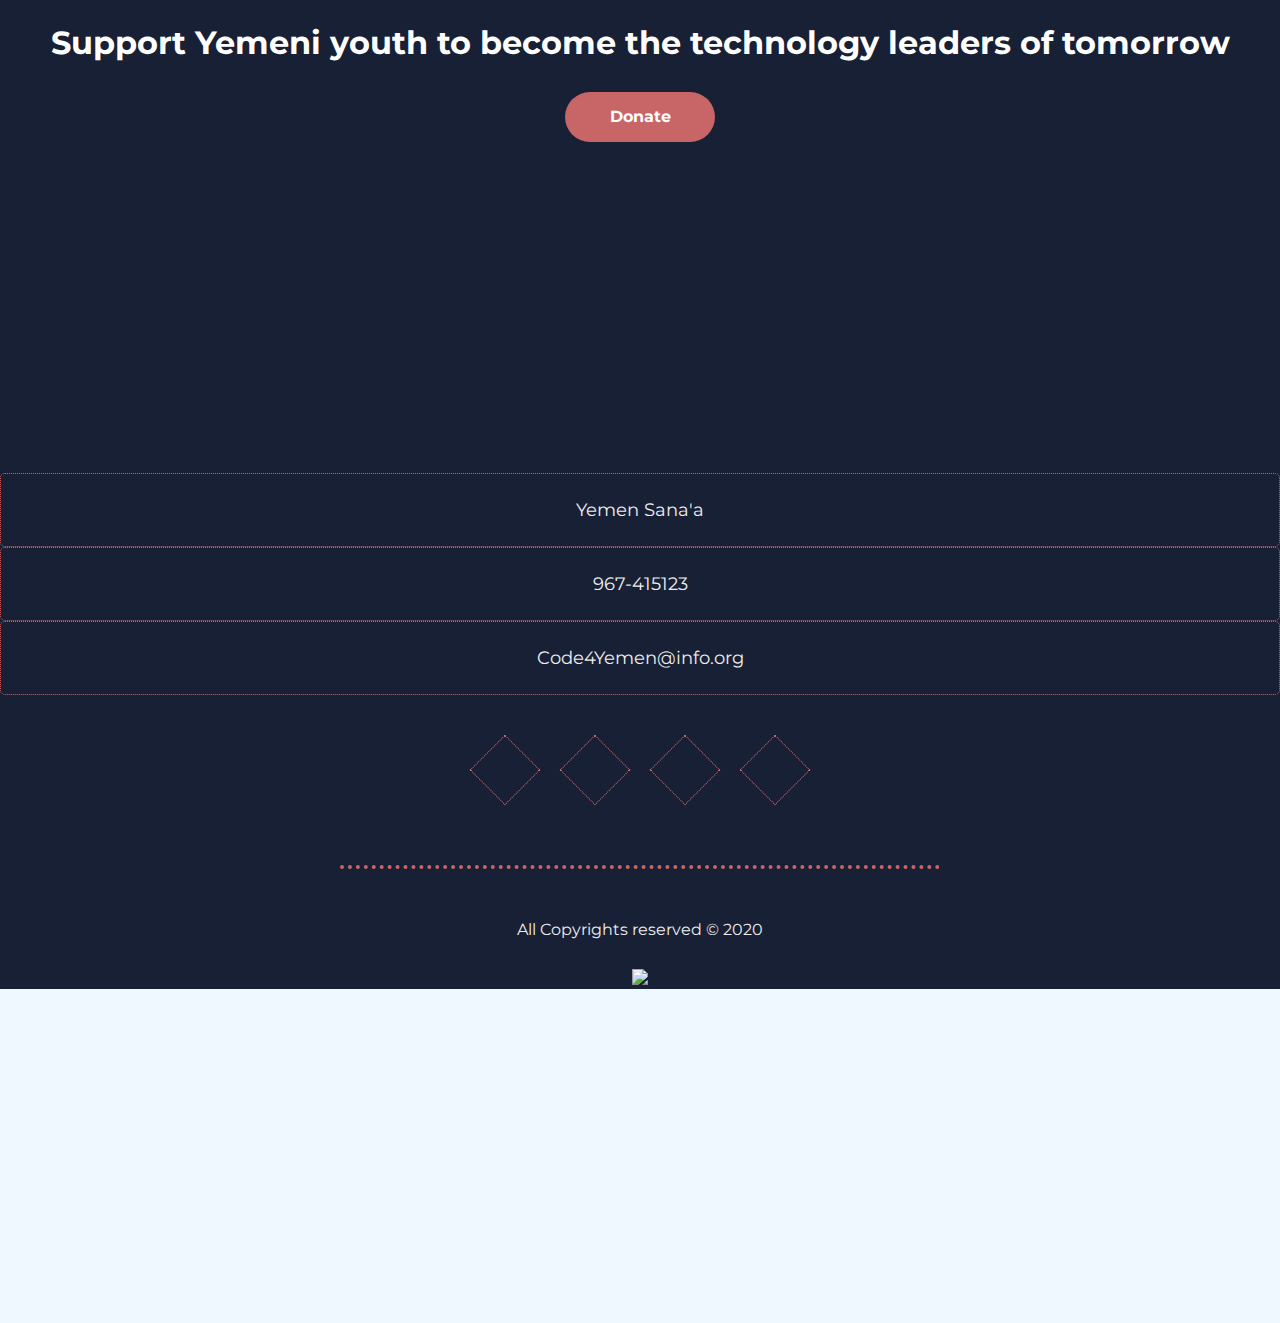
==== commit c12348ec: "redesign programs section" ====
--- a/index.html
+++ b/index.html
@@ -251,20 +251,20 @@
           <div class="programs-items">
             <div class="row">
 
-            <div class="col-lg-6">
+            <div class="col-lg-5">
             <div class="programs-details is-animated">
               <h4><a href="programs.html">Front-End <br>Bootcamp</a> </h4>
               <div class="programs-number"><span>01</span></div>
               <div class="programs-img">
-                <!-- <img src="images/front-end-web-development.jpg"> -->
-                <img src="https://via.placeholder.com/340x400/000000/FFFFFF/?text=Bootcamp.net">
+                <img src="images/front-end-web-development.jpg">
+                <!-- <img src="https://via.placeholder.com/340x400/000000/FFFFFF/?text=Bootcamp.net"> -->
               </div>
             </div>
             </div>
              
 
-            <!-- <div class="col-lg-4">
-            <div class="programs-details second-prog is-animated">
+            <div class="col-lg-2">
+            <!-- <div class="programs-details second-prog is-animated">
               
               <div class="programs-img">
                 <img src="https://via.placeholder.com/340x400/000000/FFFFFF/?text=Bootcamp.net">
@@ -272,18 +272,20 @@
               <div class="programs-number"><span>02</span></div>
               <h4><a href="programs.html">Front-End <br>Bootcamp</a> </h4>
               
-            </div>
-          </div> -->
+            </div> -->
+          </div>
             
 
-          <div class="col-lg-6">
+          <div class="col-lg-5">
             <div class="programs-details is-animated">
-              <h4><a href="programs.html">Android <br>Bootcamp</a> </h4>
+              
+              <div class="programs-img">
+                <img src="images/android.jpeg">
+                <h4><a href="programs.html">Android <br>Bootcamp</a> </h4>
               <div class="programs-number"><span>02</span></div>
-              <div class="programs-img">
-                <!-- <img src="images/android.jpeg"> -->
-                <img src="https://via.placeholder.com/340x400/000000/FFFFFF/?text=Bootcamp.net">
-              </div>
+                <!-- <img src="https://via.placeholder.com/340x400/000000/FFFFFF/?text=Bootcamp.net"> -->
+              </div>
+              
             </div>
             </div>
           </div>
--- a/css/style.css
+++ b/css/style.css
@@ -935,9 +935,9 @@
 .programs .programs-line{
   height:5px;
   width:180px;
-  transform: rotate(90deg);
+  /* transform: rotate(90deg); */
   border-top: 4px dotted #C86567;
-  margin: 100px  auto 20px auto;
+  margin: 20px  auto 20px auto;
 }
 .programs .programs-items{
   /* display: flex;
@@ -947,13 +947,14 @@
       /* transform: scaleX(0); */
       /* transform-origin: left;*/
       /* overflow: hidden;  */
-      height:250px;
+      height:300px;
       width:100%;
 }
 .programs .programs-items .programs-details .programs-img img{
   height:100%;
   width:100%;
   display: block;
+  border-radius: 10px;
 }
 .programs .programs-items .second-prog{
     margin-top: 300px;
@@ -1296,7 +1297,7 @@
 	opacity: 1;
 } */
 .about-header{
-  background:url(../images/std.jpg) no-repeat center center;
+  background:url(../images/std3.jpg) no-repeat center center;
   background-size: cover;
   height:85vh;
   position: relative;
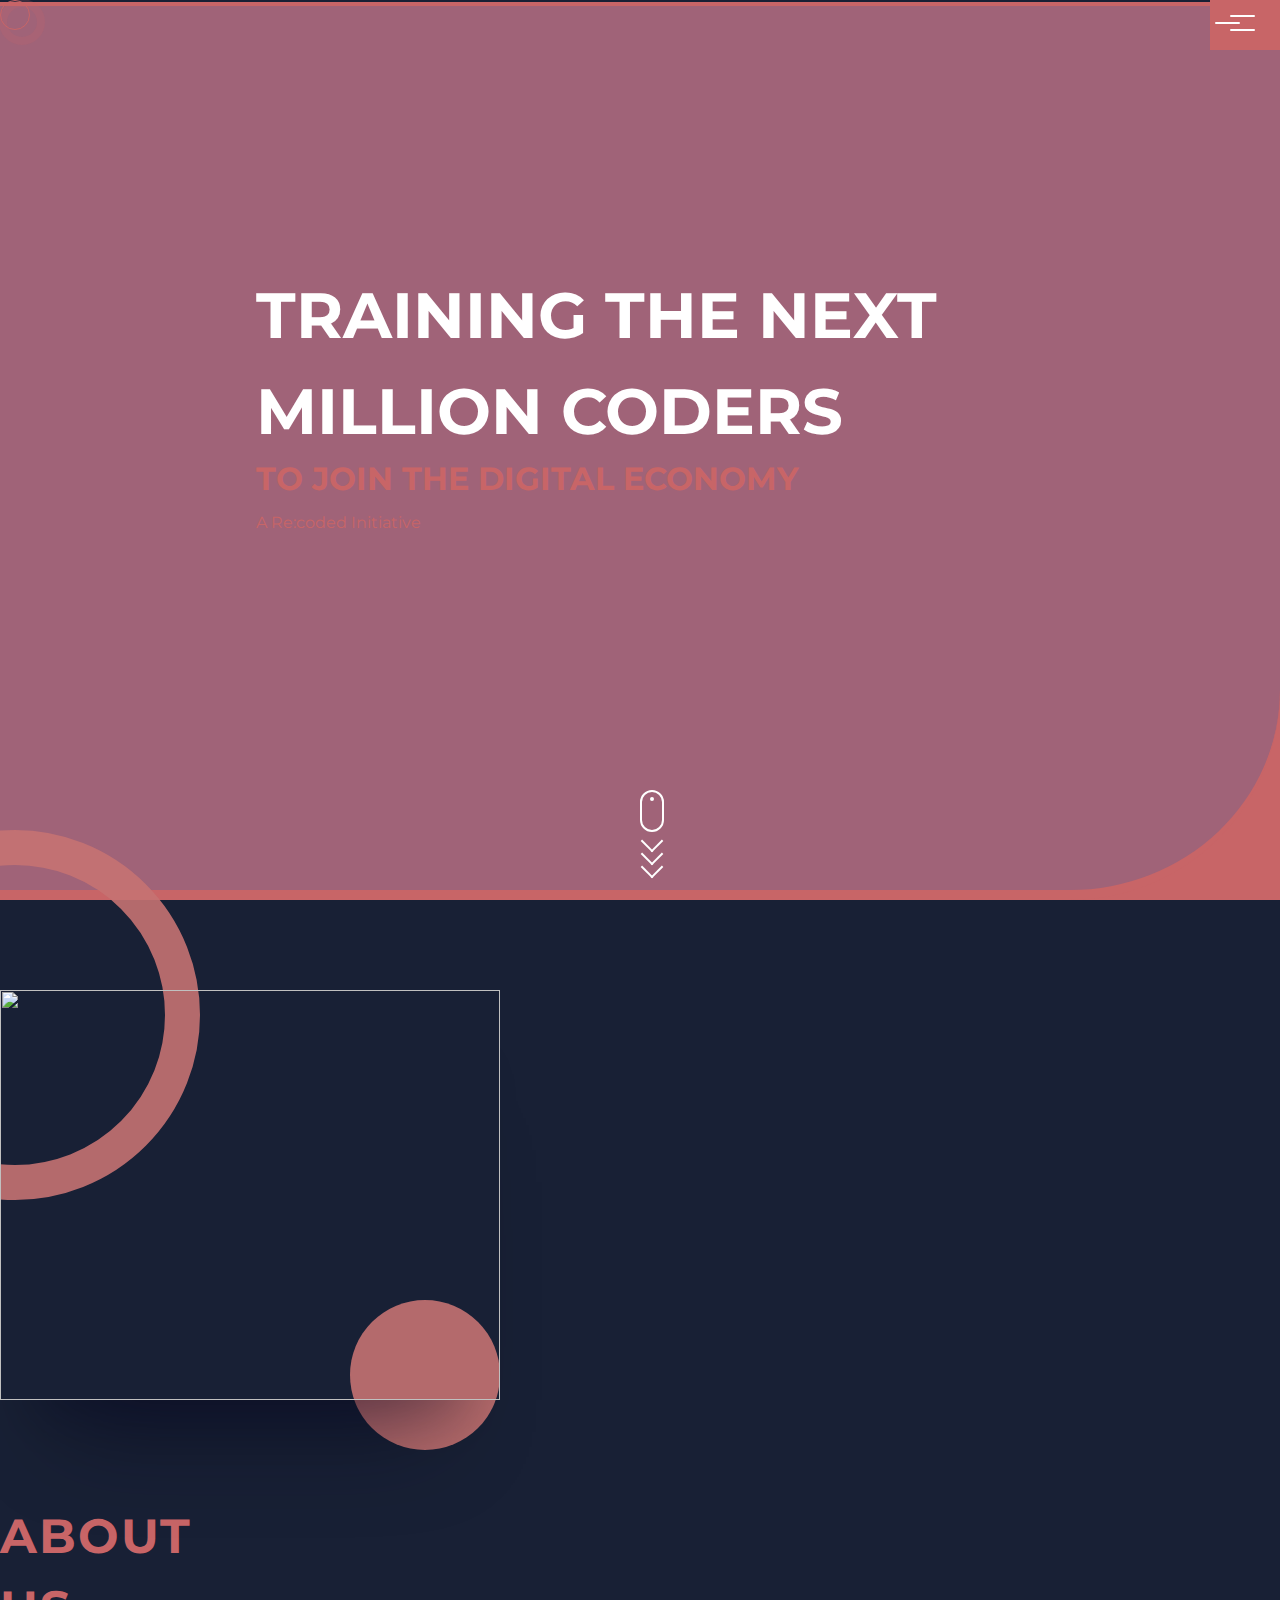
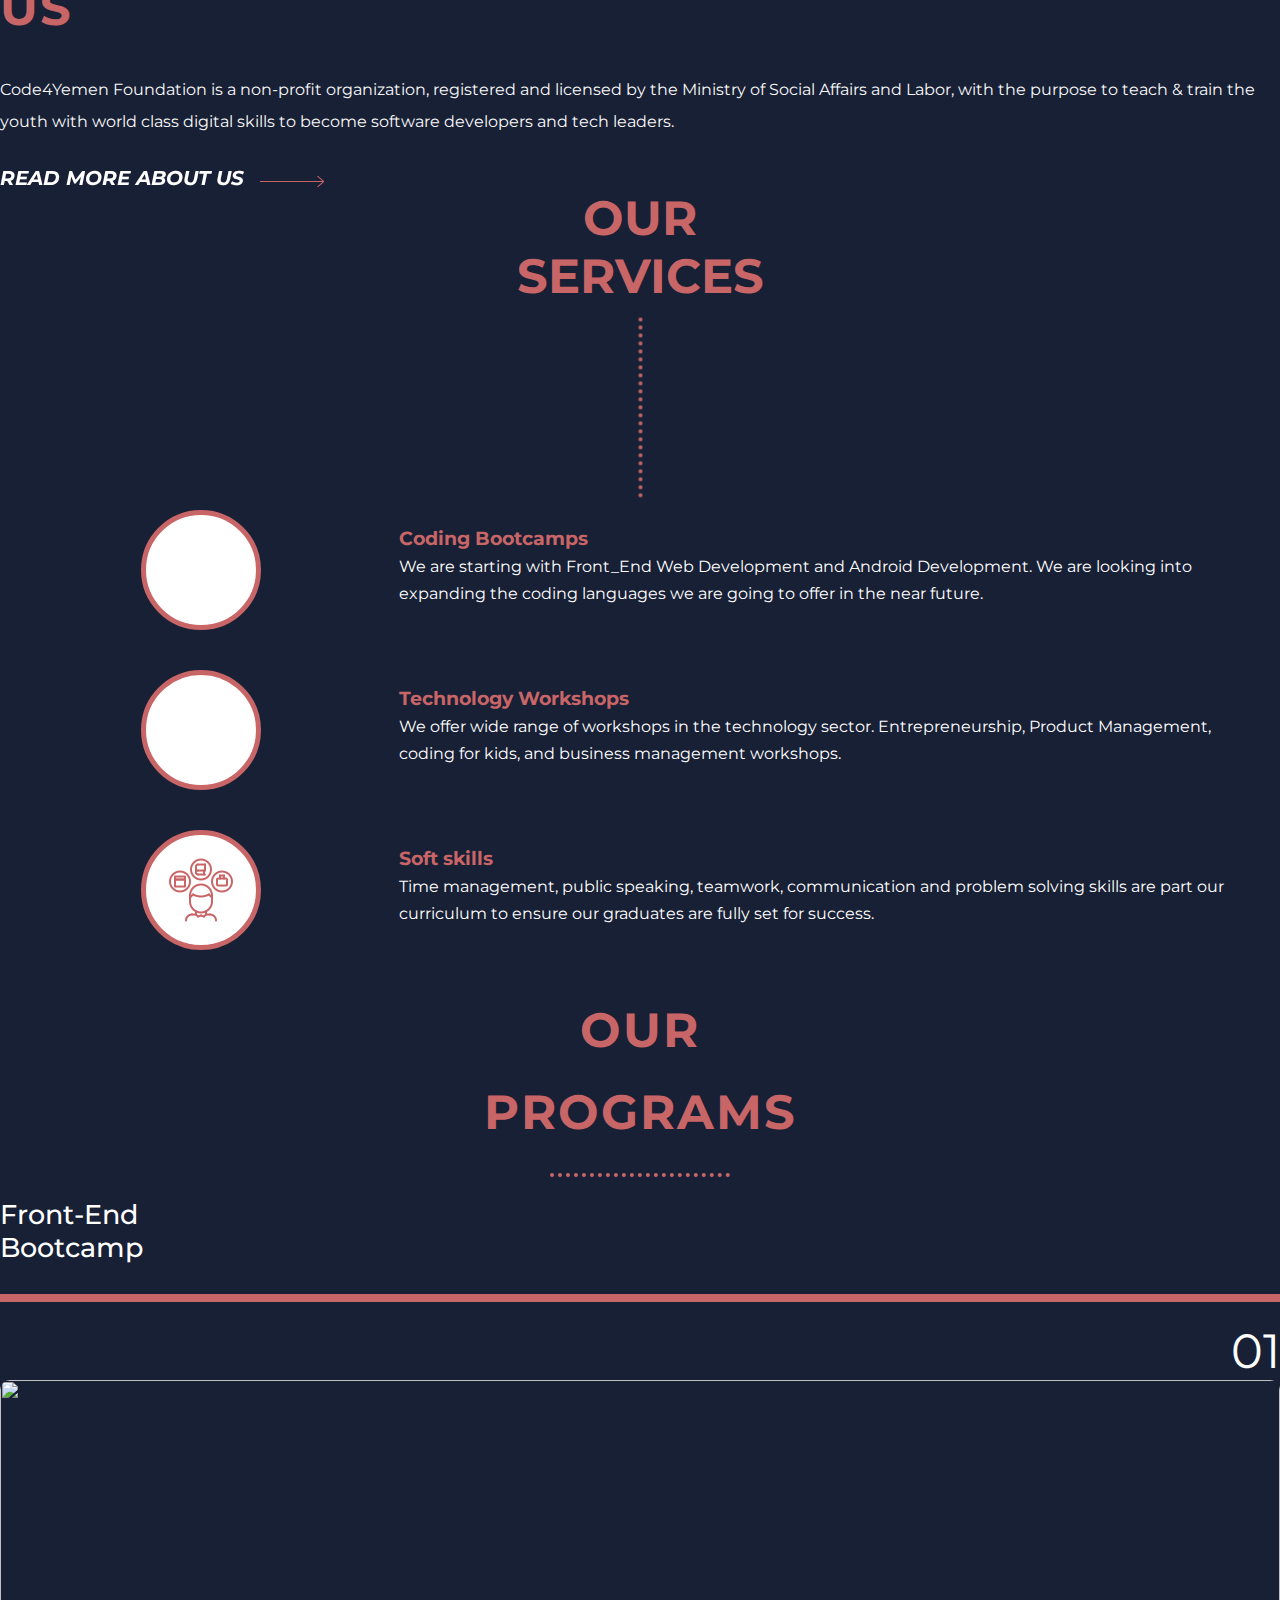
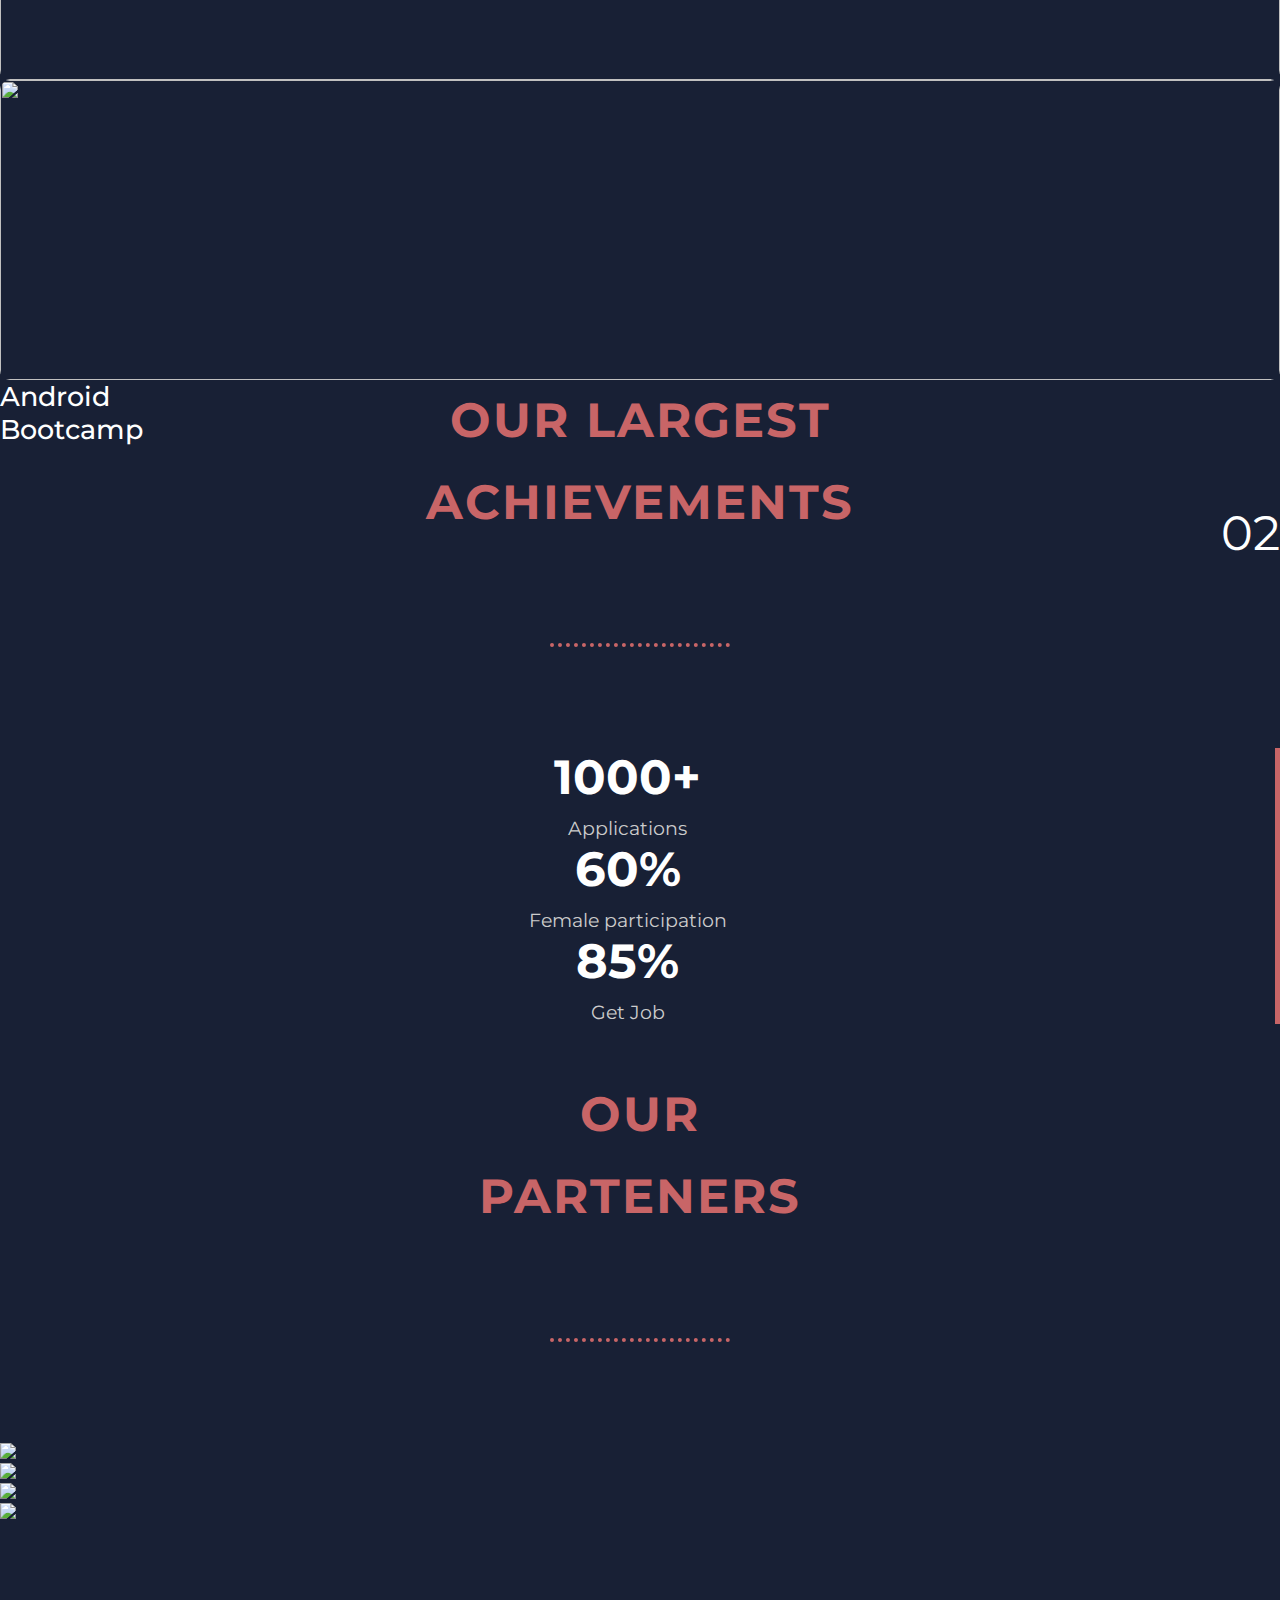
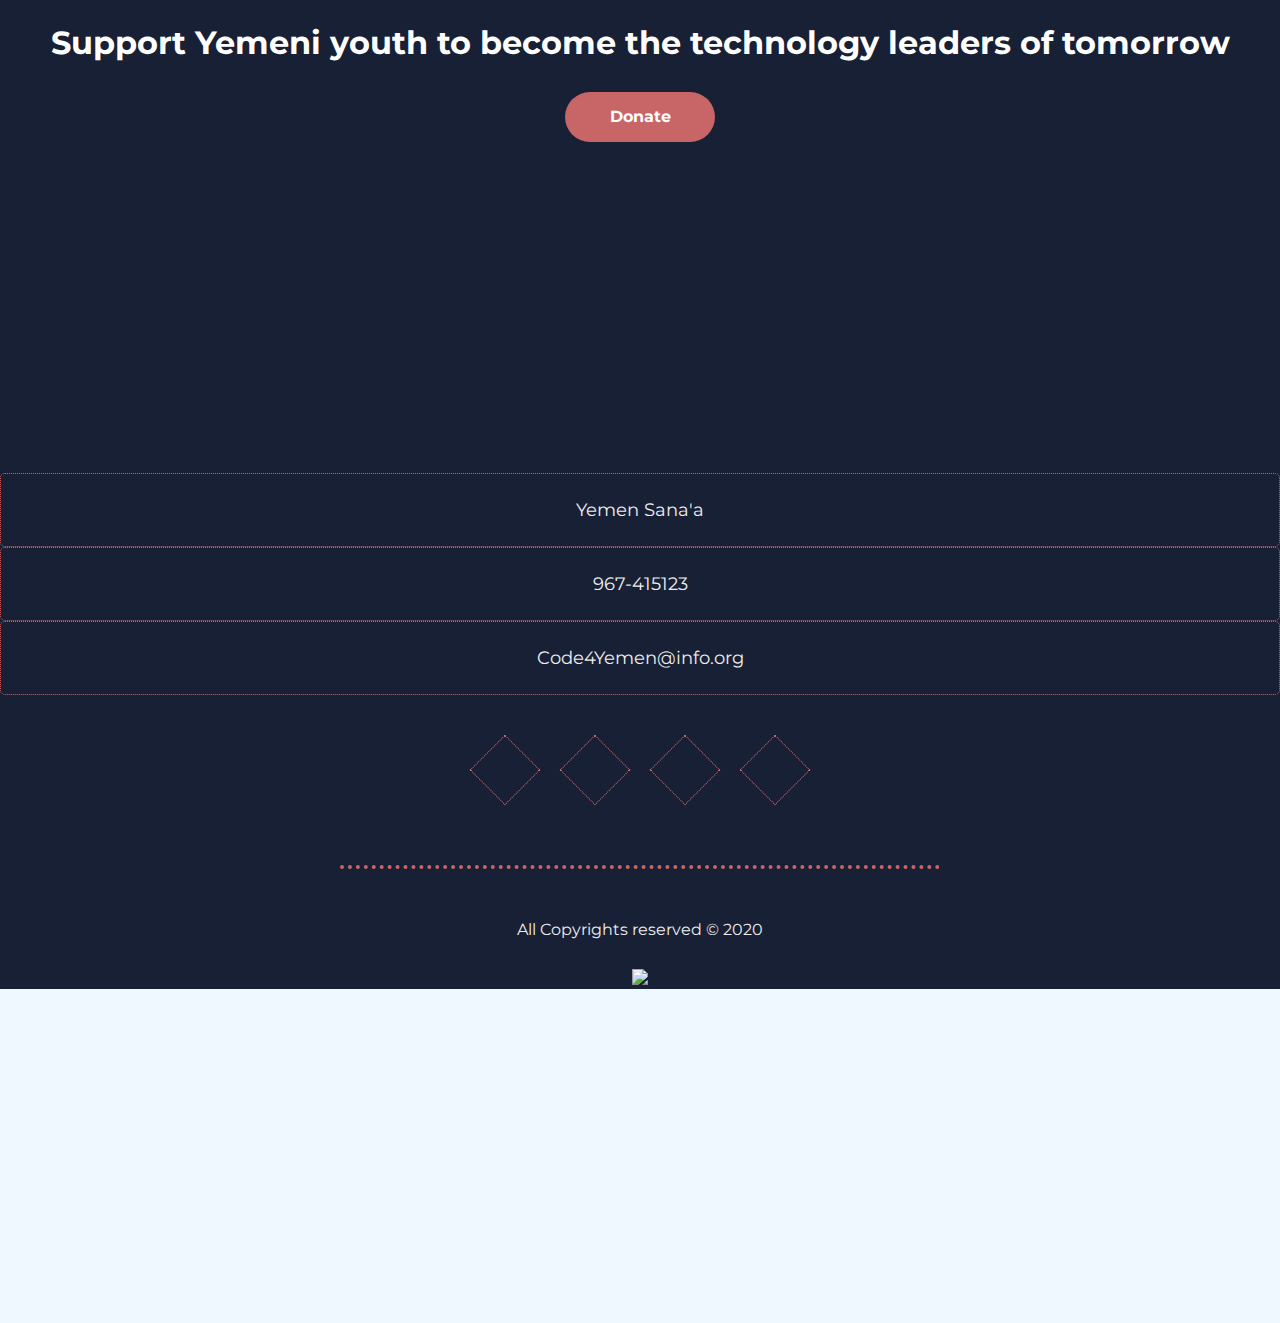
==== commit f4cbef4f: "updated the statment" ====
--- a/index.html
+++ b/index.html
@@ -31,9 +31,9 @@
                 <div class="container">
                   <div class="row">
                        
-                          <div class="logo">
+                          <a  href="index.html" class="logo">
                             <span><img src="images/code4yemen.png"></span>
-                        </div>
+                          </a>
                         
                  
                    
@@ -81,6 +81,7 @@
                                 <div class="container">
                                     <h1>Training The Next<br> Million Coders</h1>
                                     <p>To Join the digital economy </p>
+                                    <a href="https://www.re-coded.com/" target="_blank">A Re:coded Initiative</a>
                                 </div>
                                 
                             </div> 
@@ -206,7 +207,7 @@
                         <img src="images/coding.png" alt="" >
                     </div>
                     <div class="services_intro">
-                      <h3 class="services_intro-title">Coding</h3>
+                      <h3 class="services_intro-title">Coding Bootcamps</h3>
                       <p class="services_intro-text">We are starting with Front_End Web Development and Android Development. We are looking into expanding the coding languages we are going to offer in the near future. </p>
                     </div>
                   </div>
@@ -549,7 +550,9 @@
            x:8,
            rotation: 45,
            ease: Expo.easeInOut,
-          // className:'+=  newclass'
+          // className:"+=  newclass",
+          // overwrite:"none"
+         
           
       });
       t1.to(".two", 0.8, {
@@ -577,6 +580,8 @@
       t1.reverse();
       $(document).on("click", ".toggle-btn", function() {
            t1.reversed(!t1.reversed());
+           $(".one").toggleClass("unhover");
+           $(".two").toggleClass("unhover2");
       });
       $(document).on("click", ".menu ul li a", function() {
            t1.reversed(!t1.reversed());
--- a/css/style.css
+++ b/css/style.css
@@ -97,6 +97,17 @@
 
 {
   left:15px;
+}
+
+.toggle-btn:hover span.unhover
+
+{
+  left:20px;
+}
+.toggle-btn:hover span.unhover2
+
+{
+  left:5px;
 }
 
 
@@ -241,7 +252,11 @@
     line-height:1.5;
     font-weight: bold;
 }
-  
+  .heading a{
+    display: block;
+    color:#C86567;
+    margin-top:15px;
+  }
  
   
 
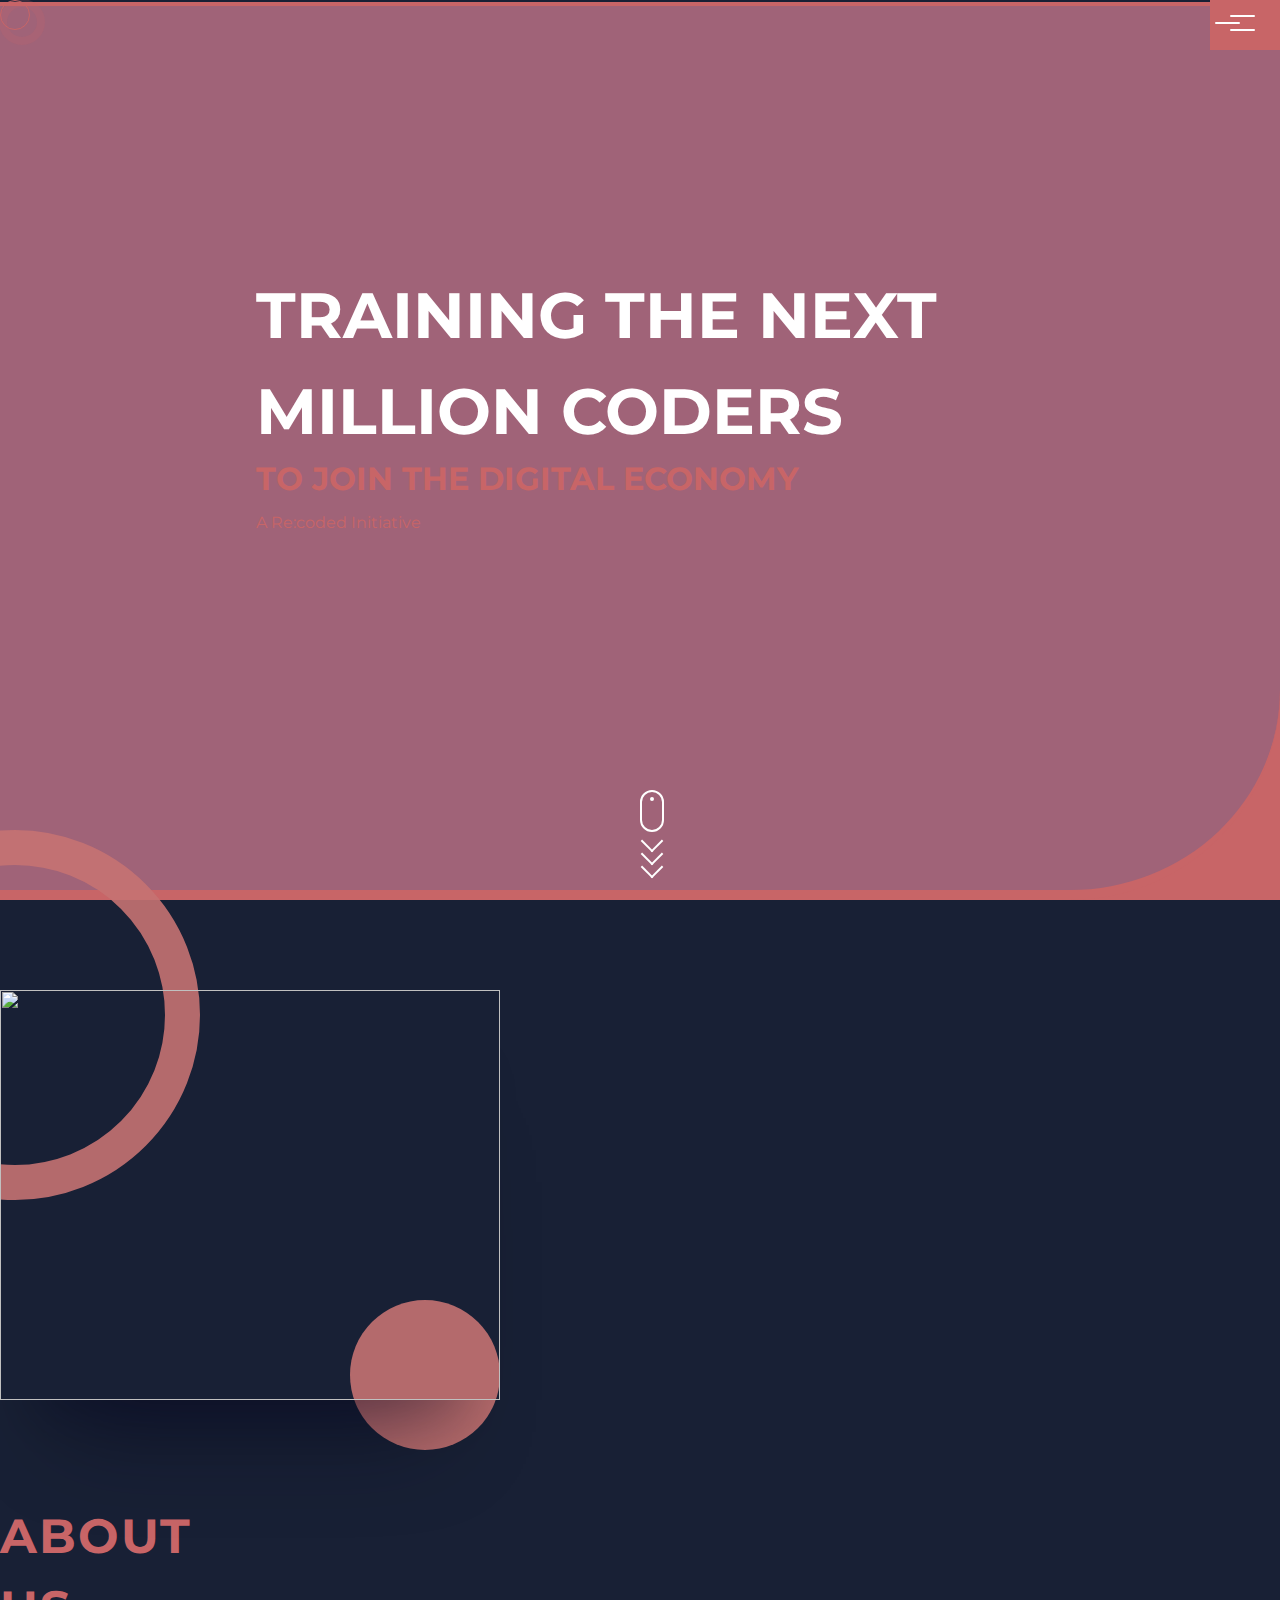
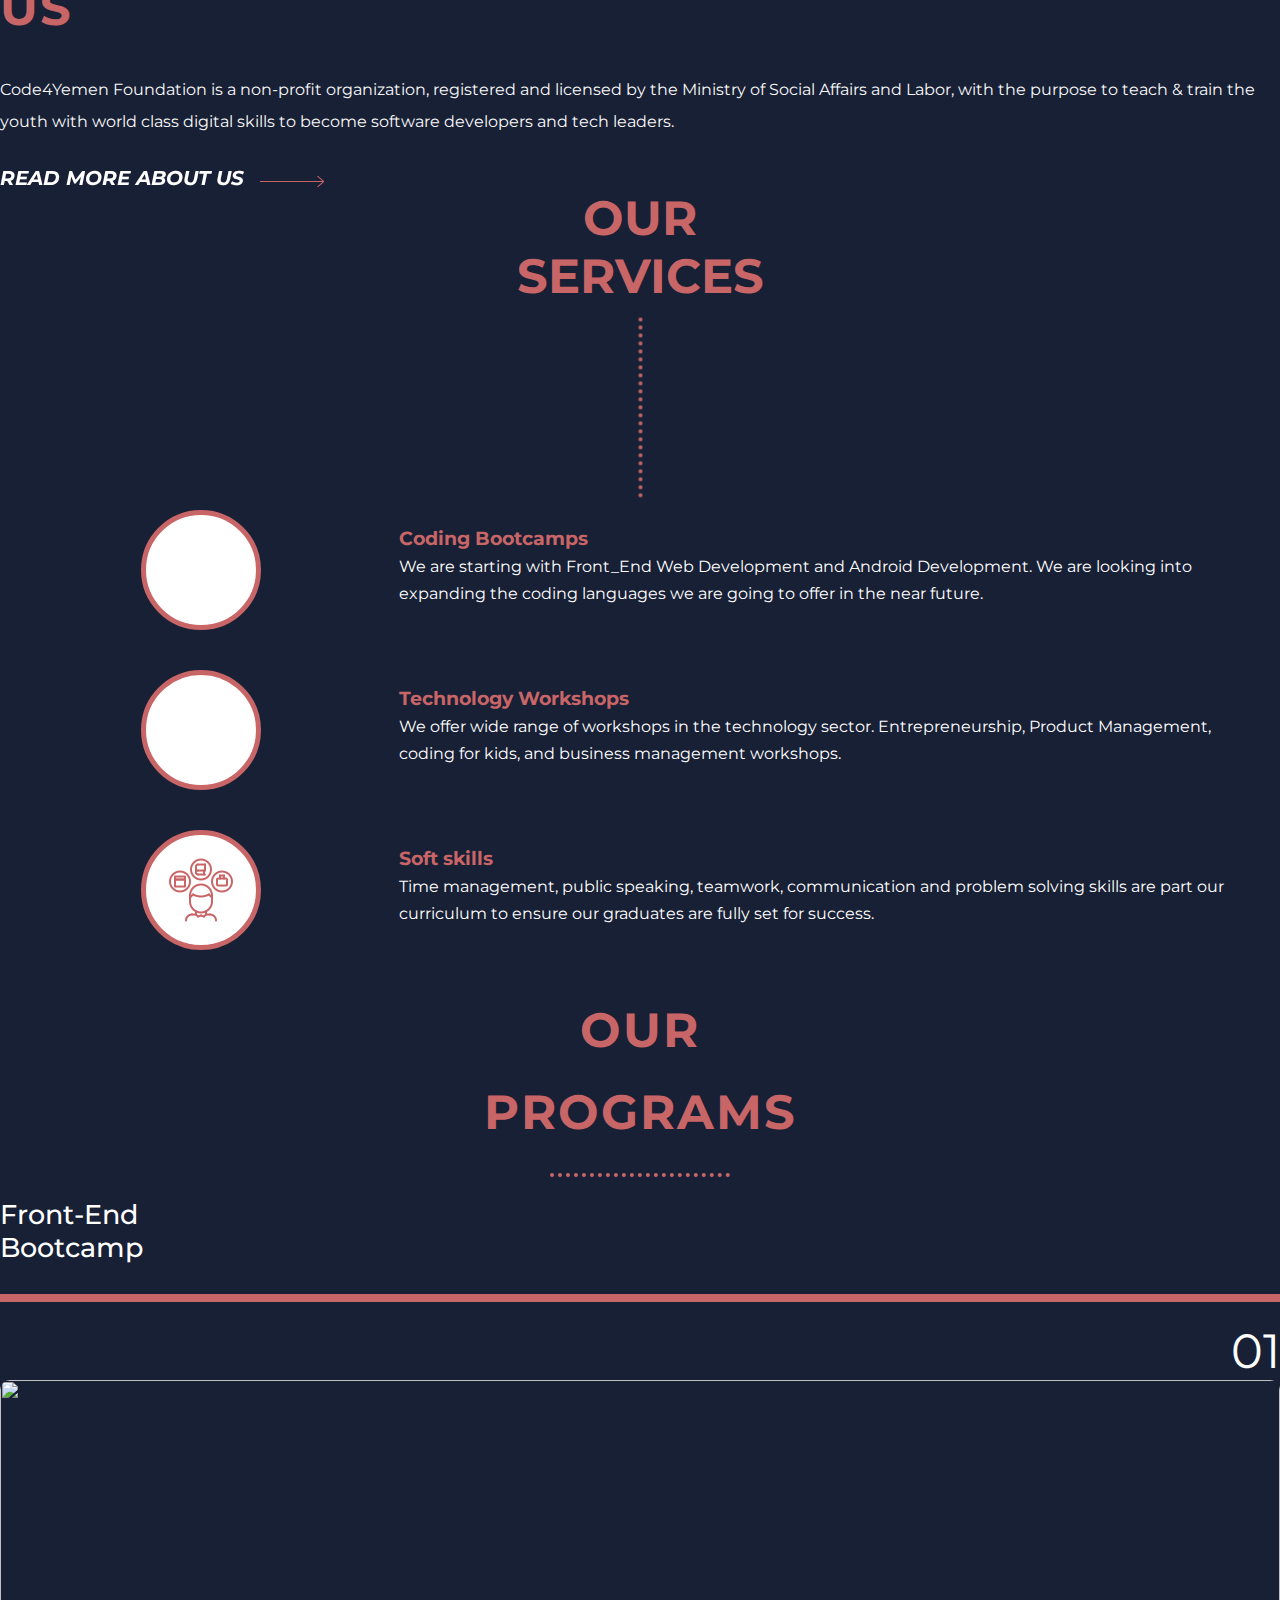
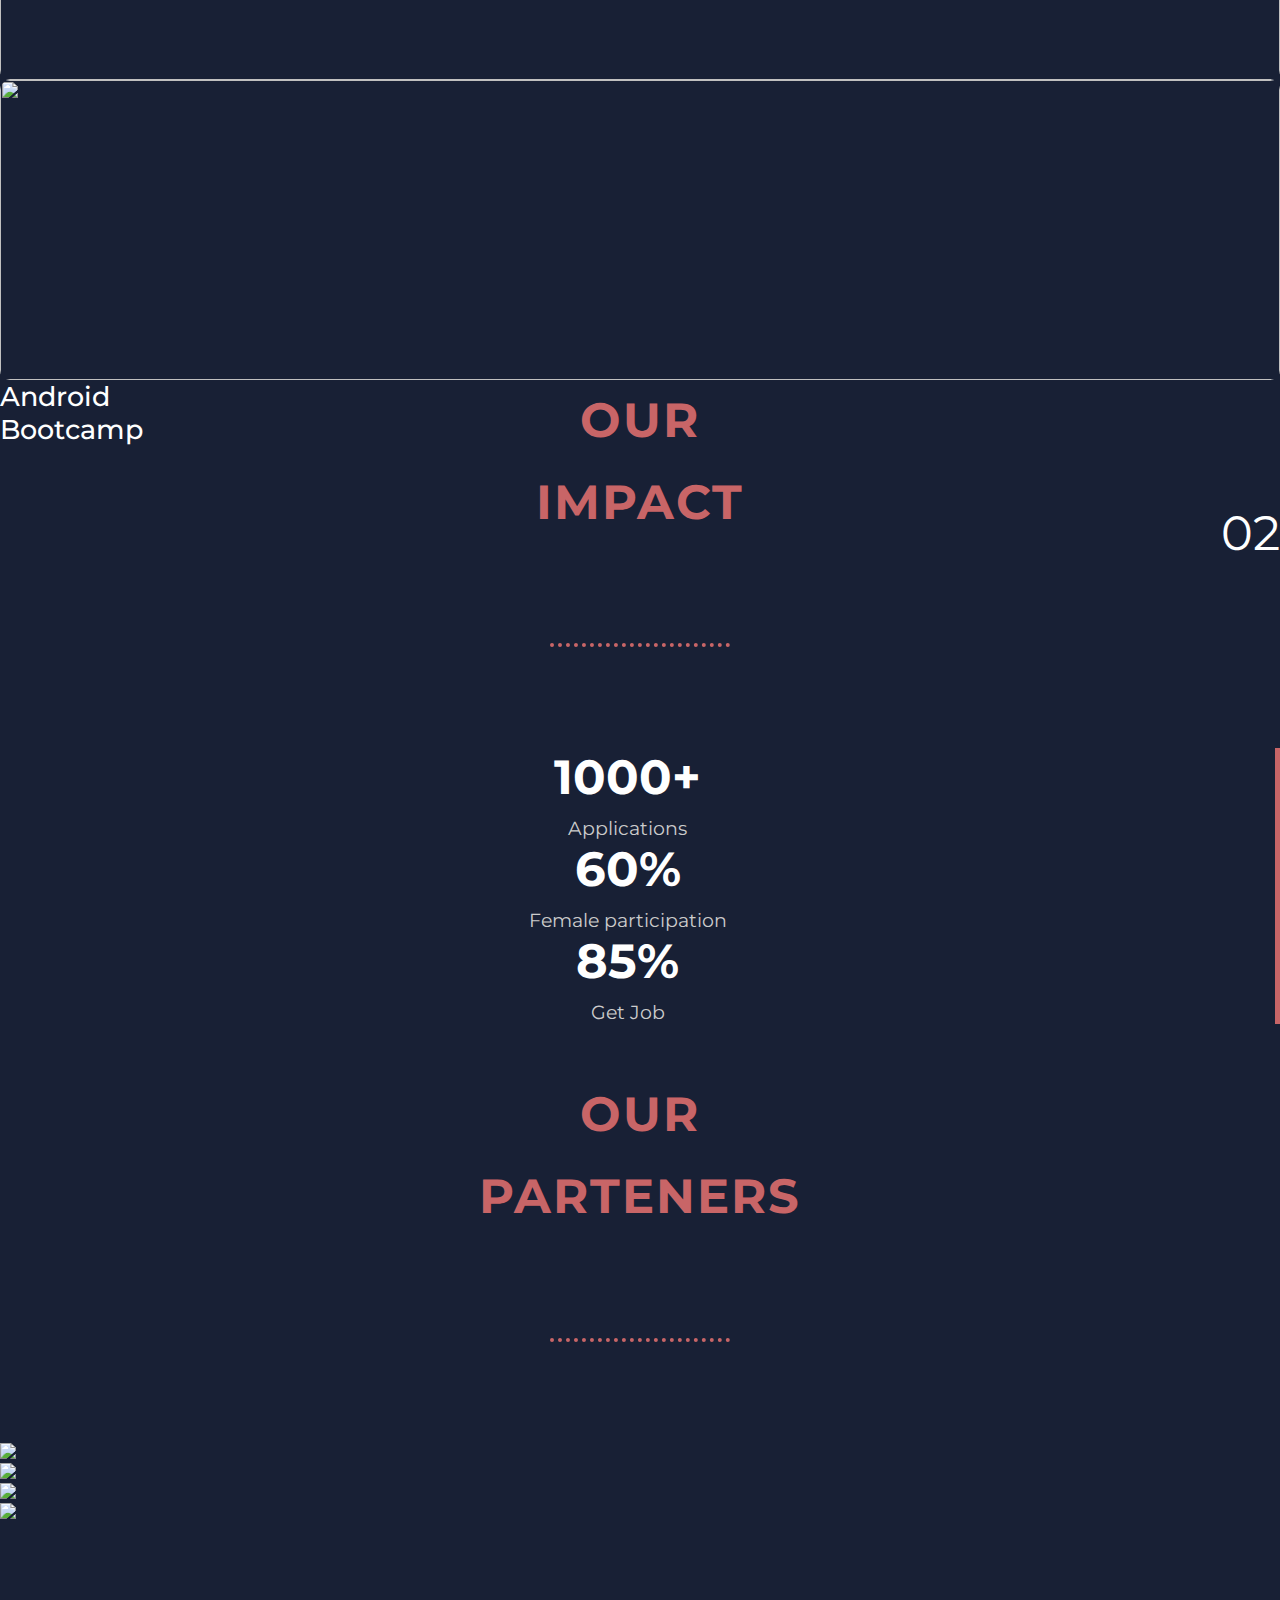
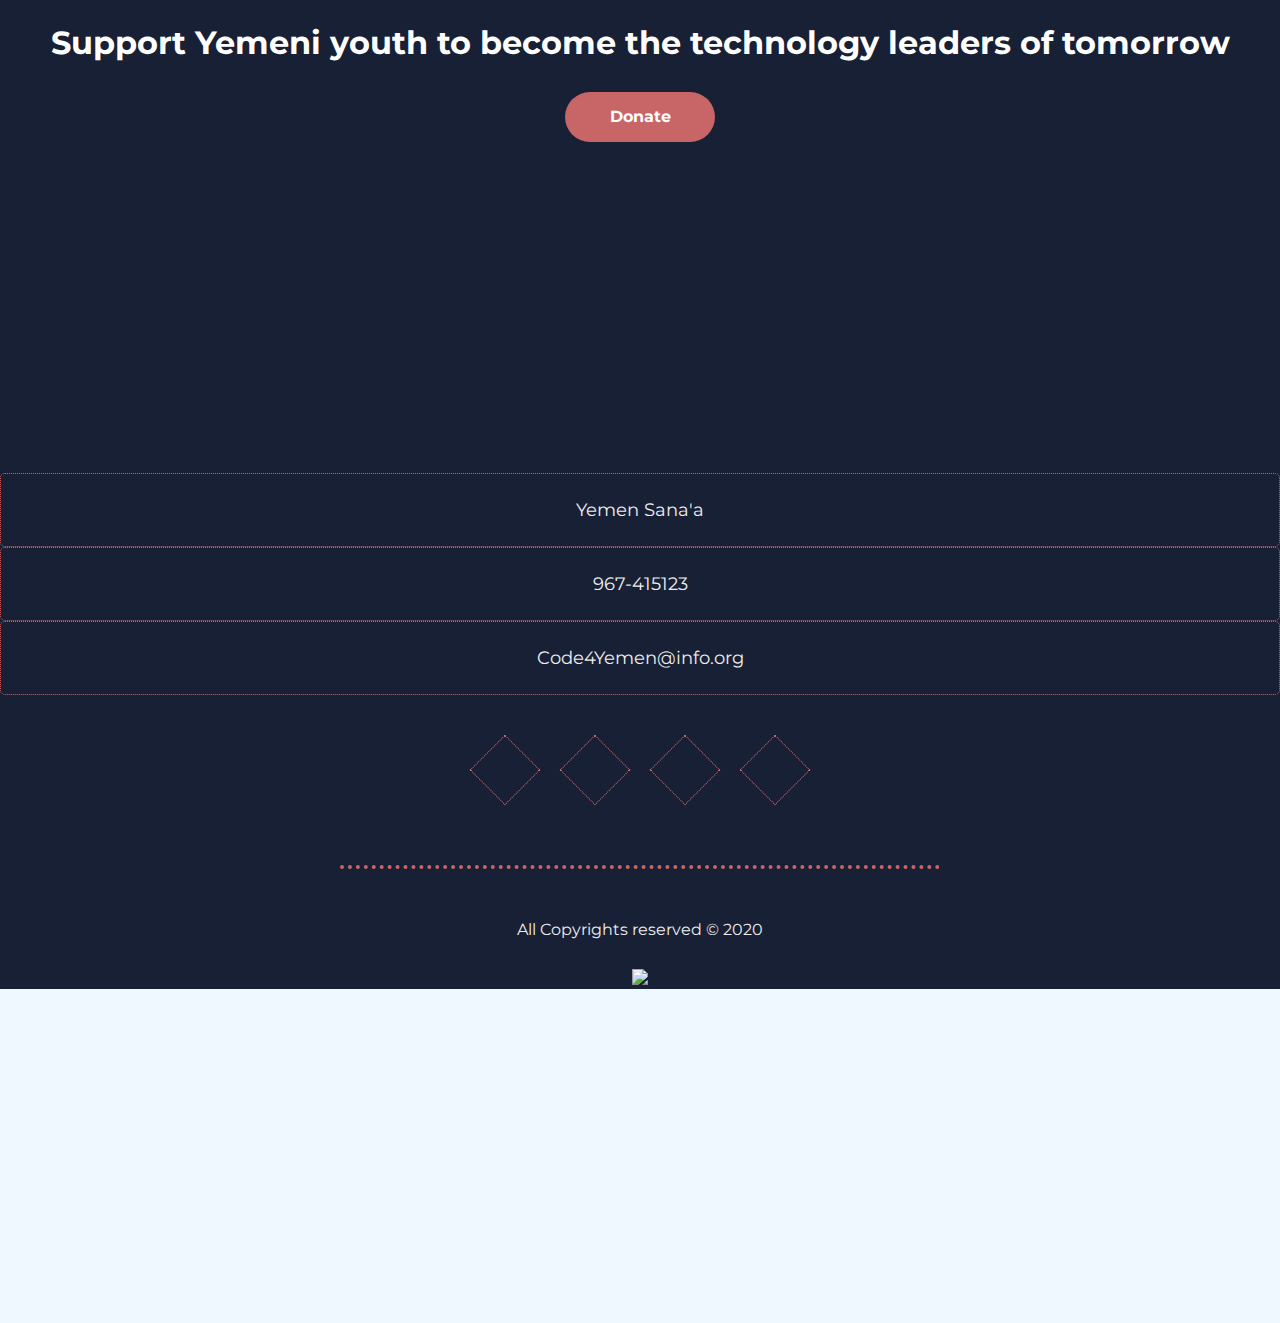
==== commit 787d02a2: "changed achivement to impact in navigation" ====
--- a/index.html
+++ b/index.html
@@ -298,7 +298,7 @@
       <div class="progress section fp-auto-height-responsive">
         <div class="bootstrap-wrapper">
         <div class="container">
-          <h2>Our Largest <br>Achievements</h2>
+          <h2>Our<br>Impact</h2>
           <div class="progress-line"></div>
            <div class="progress-items">
 
@@ -490,6 +490,28 @@
        
         
       </div>
+
+      <!-- <div class="contact section">
+        <div class="bootstrap-wrapper">
+          <div class="container">
+            <h2>Contact <br>us</h2>
+            <div class="contact-line"></div>
+            <div class="row">
+              <div class="col-lg-7">
+                <div class="contact-form">
+                  <form>
+                    <input type="text" placeholder="subject">
+                    <input type="email" placeholder="email">
+                    <textarea placeholder="*Message"></textarea>
+                    <input type="submit"value="Send"/>
+
+                  </form>
+                </div>
+              </div>
+            </div>
+          </div>
+        </div>
+      </div> -->
         <div class=" footer section fp-auto-height">
       <footer>
         
@@ -649,9 +671,9 @@
 	//options here
 	//autoScrolling:true,
   navigation:true,
-  navigationTooltips:["Home","About us","Services","Programs","Achivement","Partener","Donate","Contact"],
+  navigationTooltips:["Home","About us","Services","Programs","Impact","Partener","Donate","Contact"],
   scrollingSpeed:1500,
-  anchors:['home','about',"Services","Programs","Achivement","Partener","Donate","Contact"],
+  anchors:['home','about',"Services","Programs","Impact","Partener","Donate","Contact"],
   responsiveWidth: 1100,
 	//responsiveHeight: 400,
   //verticalCentered:false,
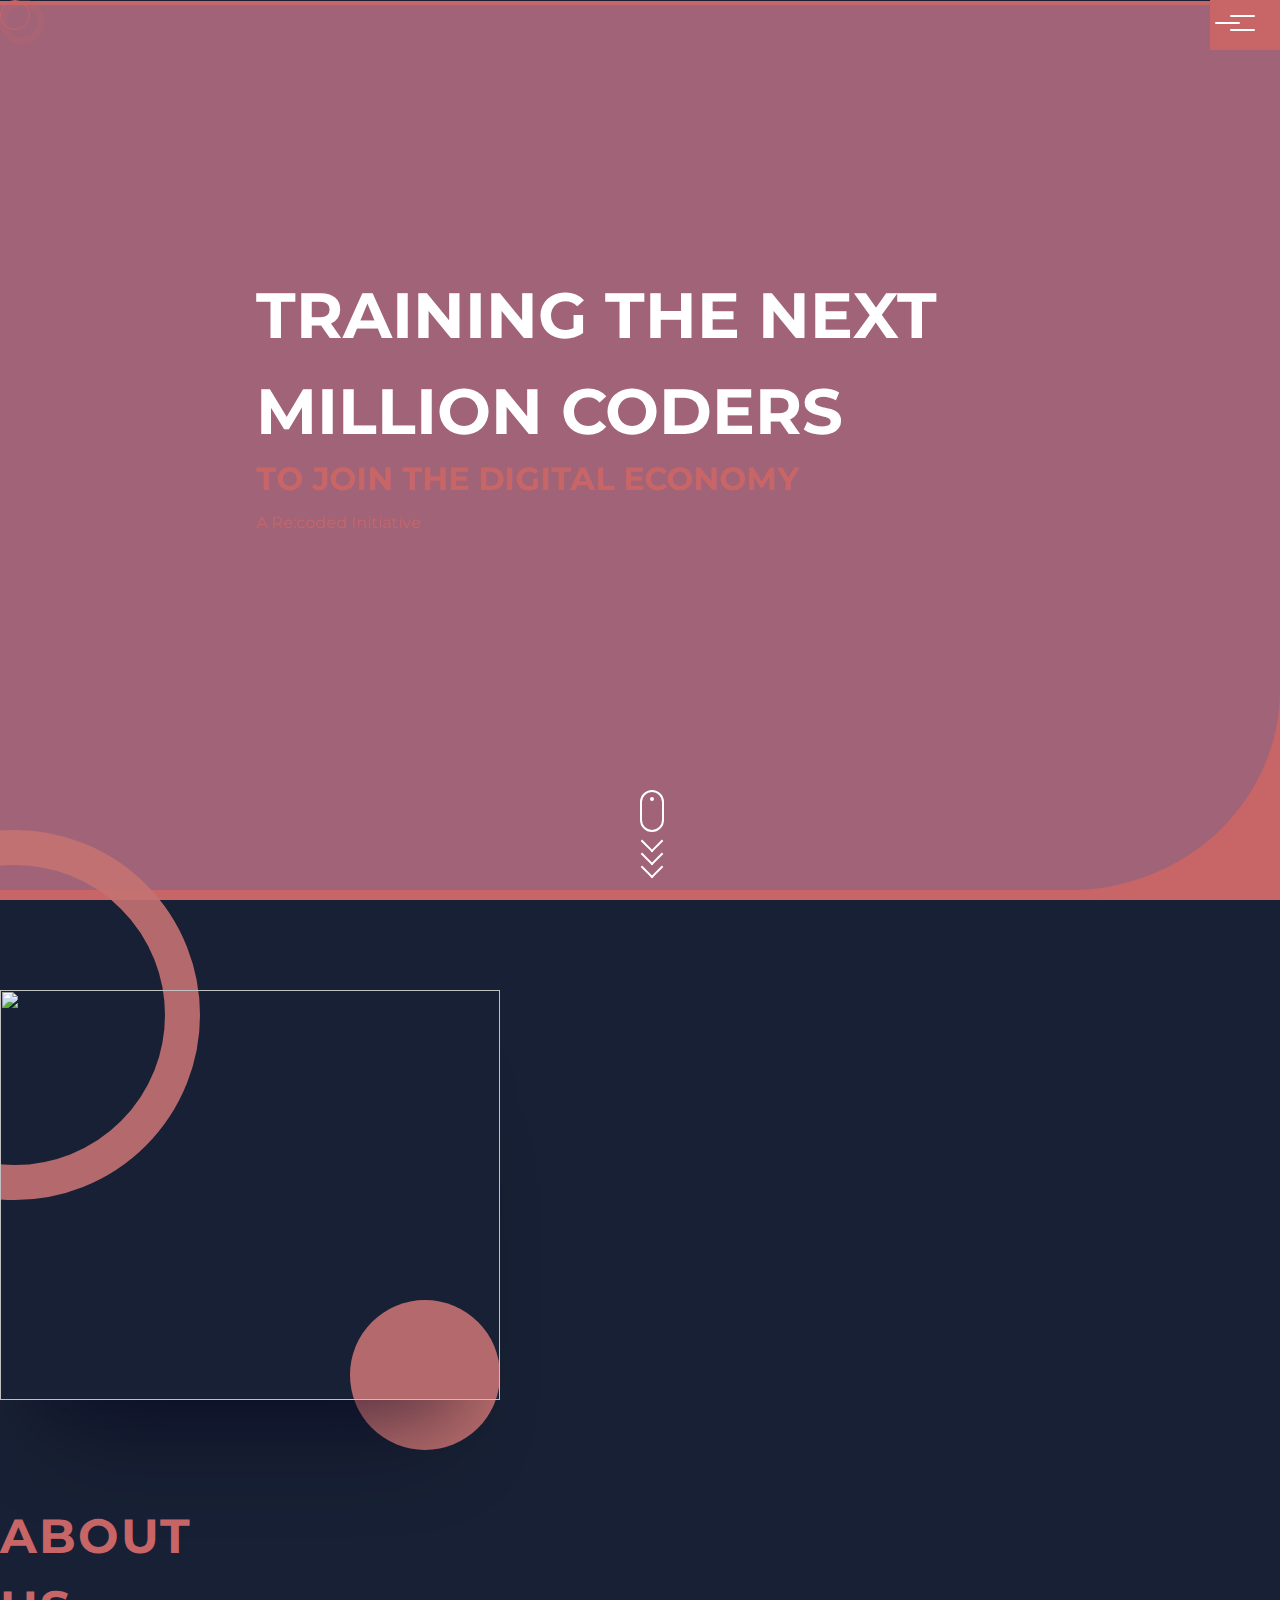
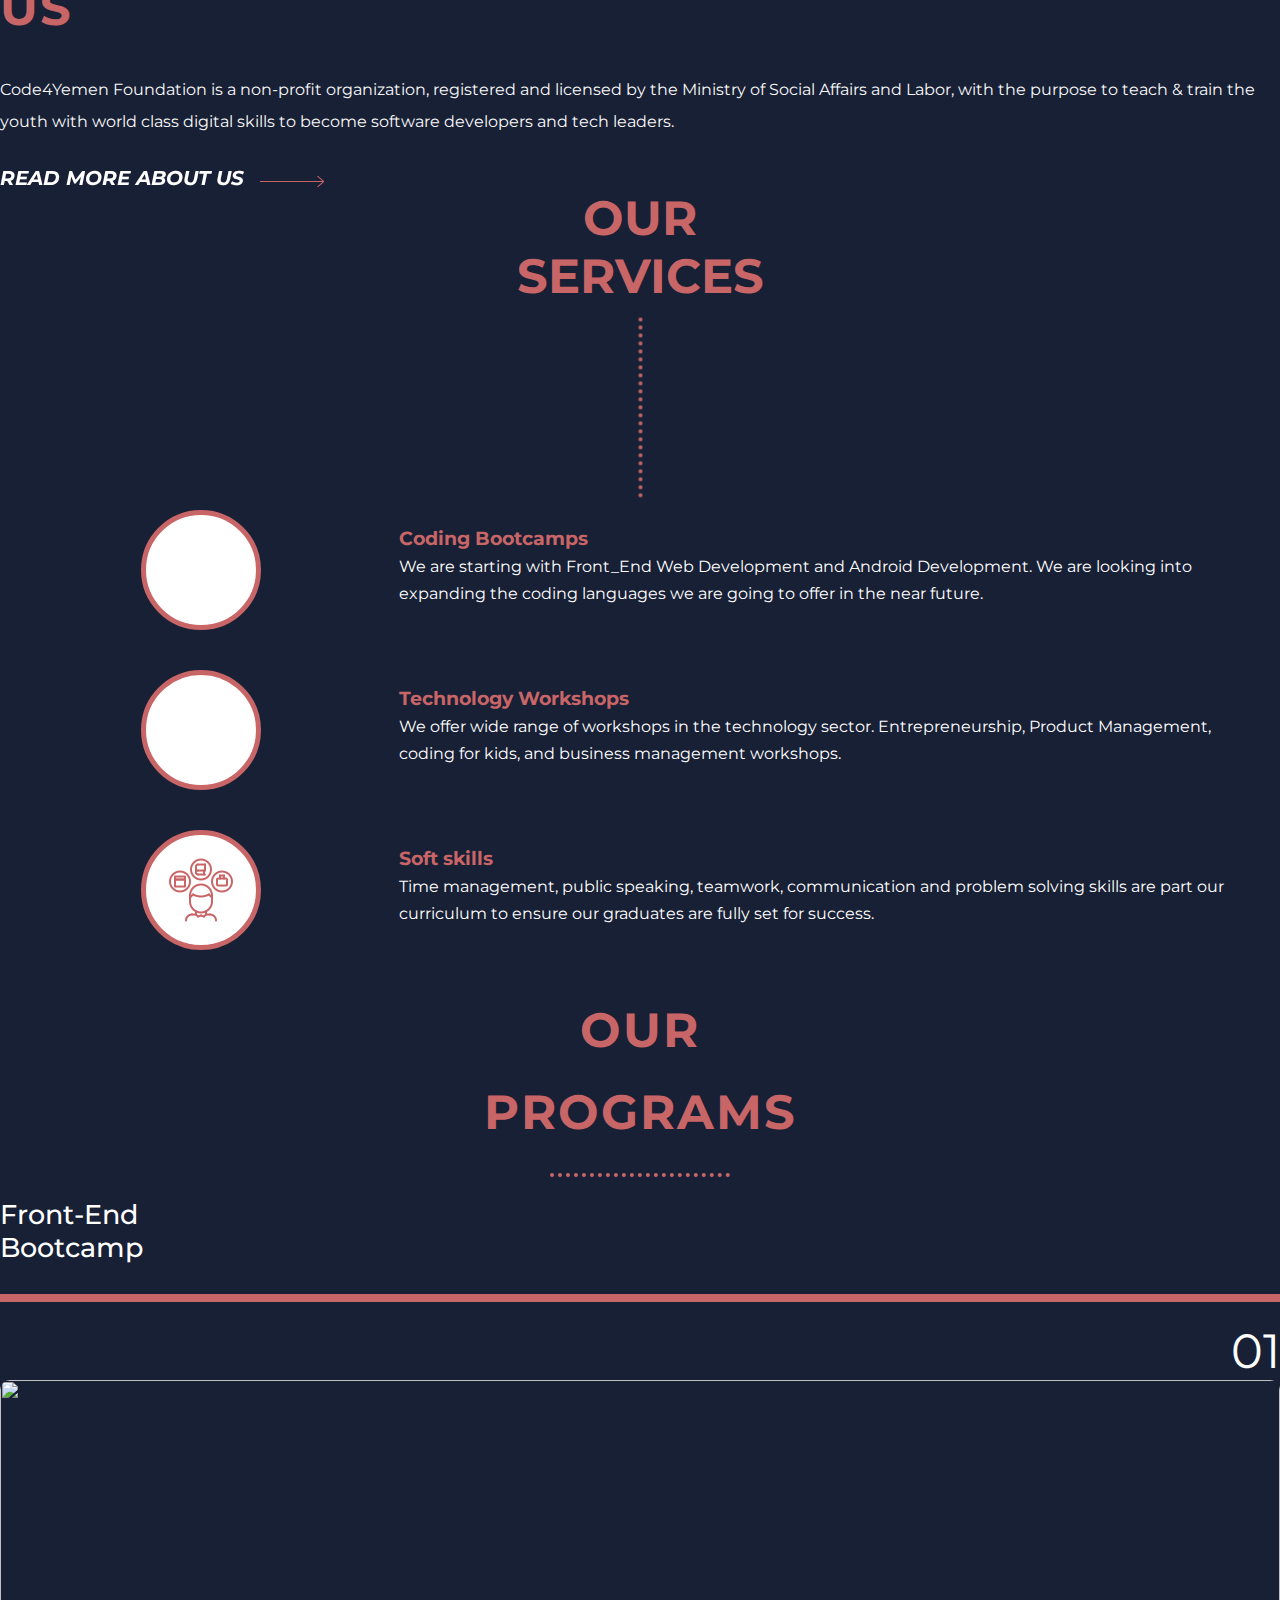
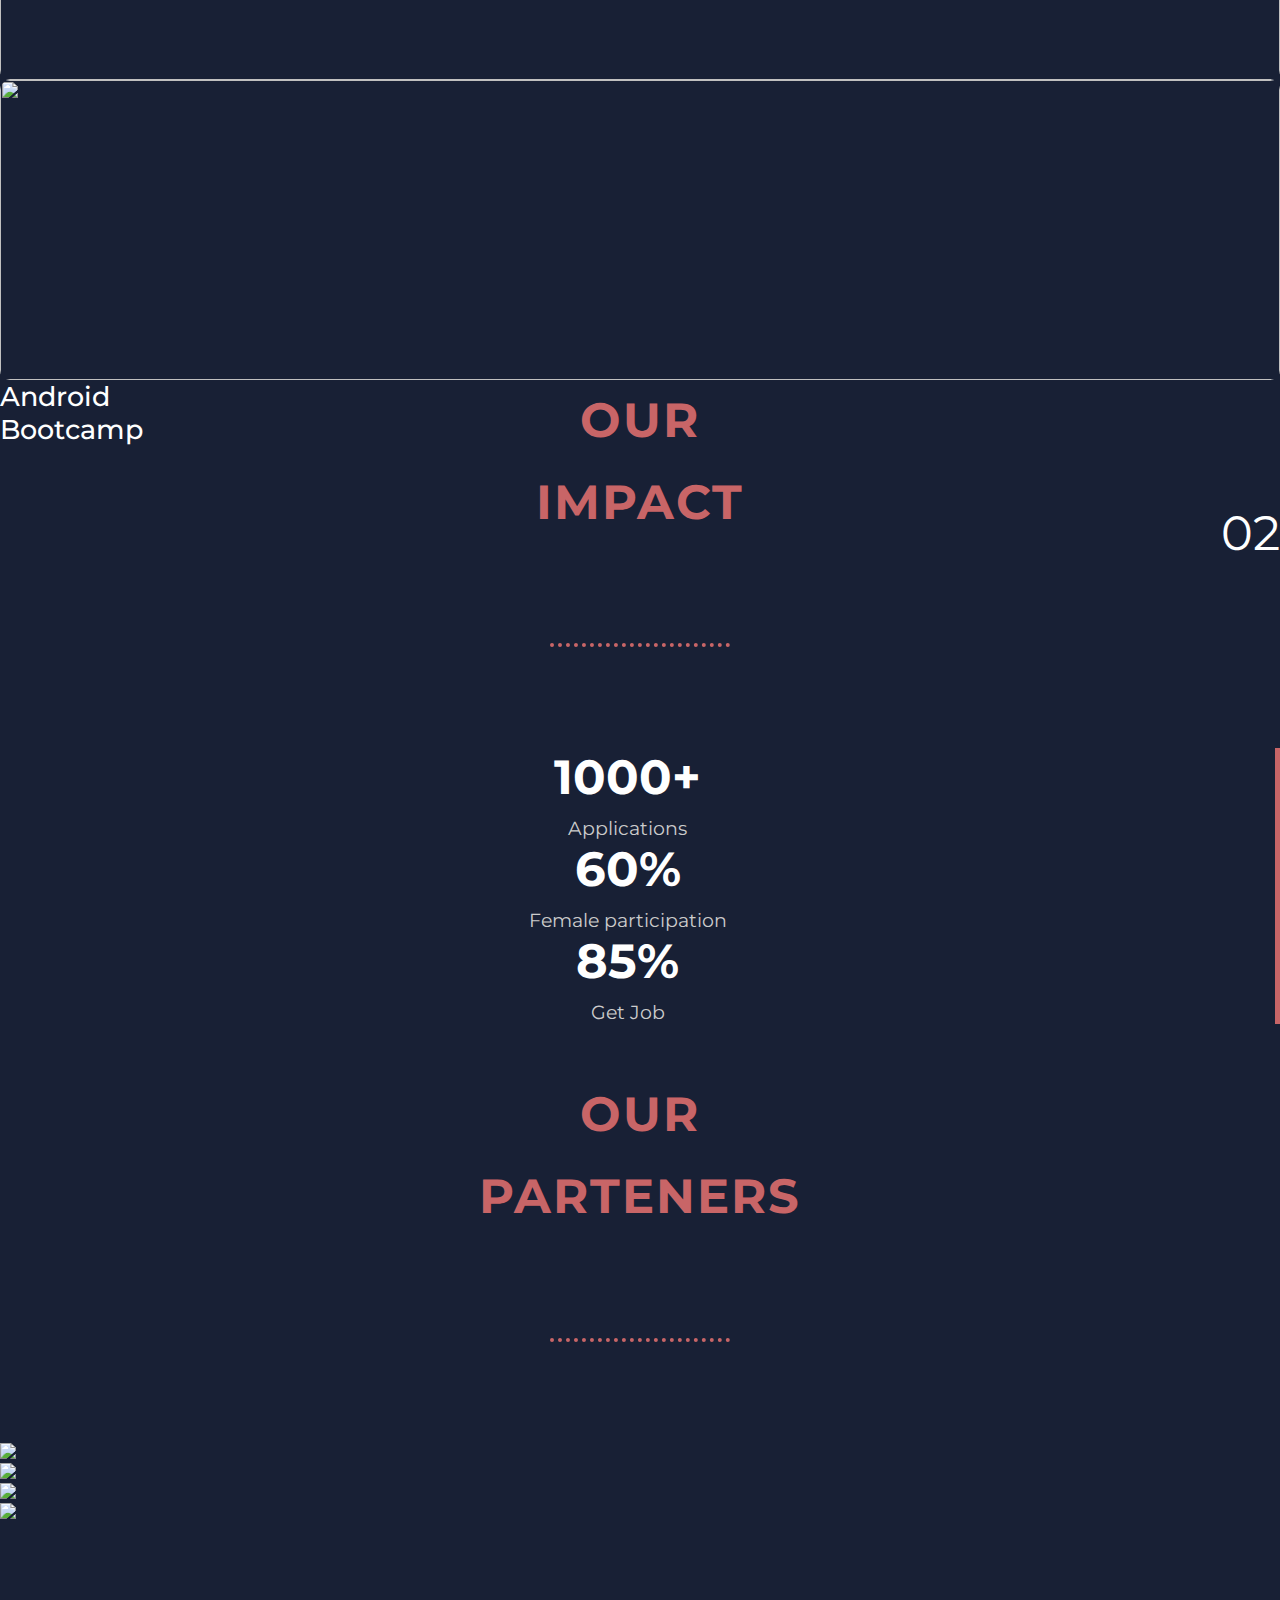
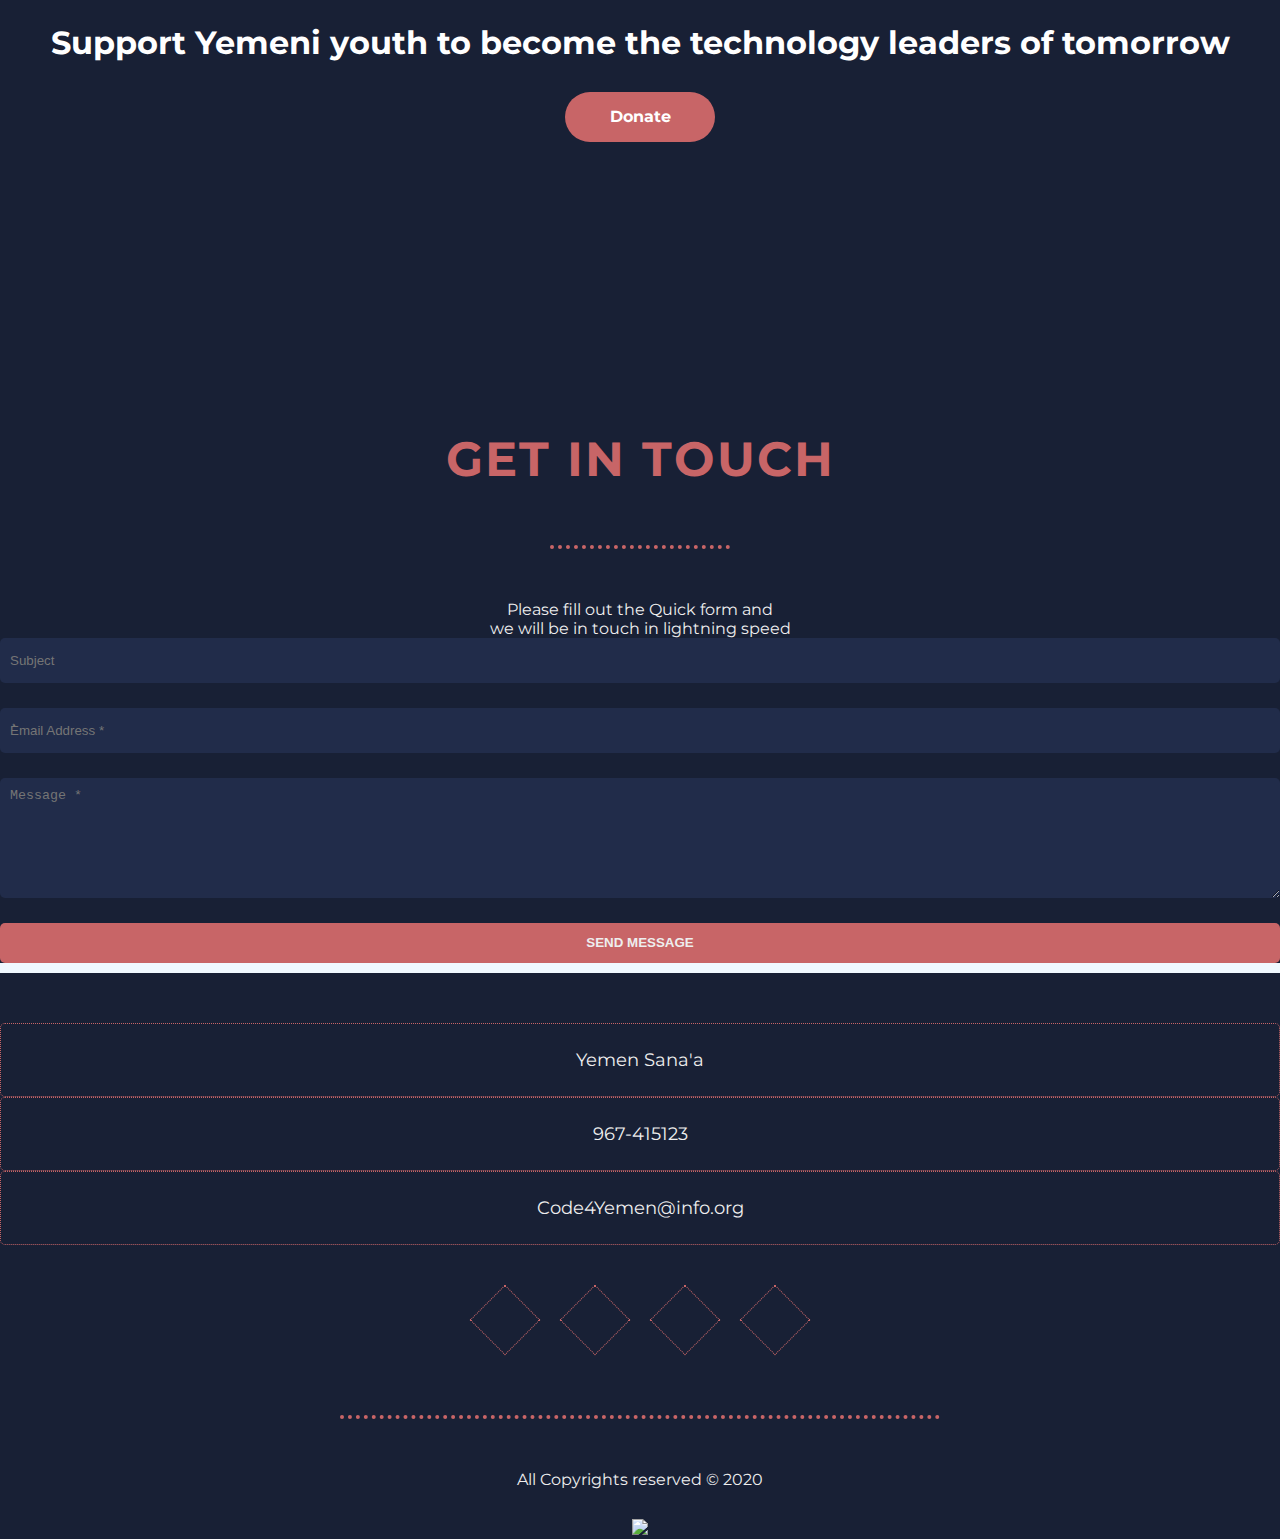
==== commit 3d846587: "added contact form" ====
--- a/index.html
+++ b/index.html
@@ -491,27 +491,40 @@
         
       </div>
 
-      <!-- <div class="contact section">
+      <div class="contact section fp-auto-height-responsive">
         <div class="bootstrap-wrapper">
           <div class="container">
-            <h2>Contact <br>us</h2>
-            <div class="contact-line"></div>
+            
             <div class="row">
-              <div class="col-lg-7">
+              <div class="col-lg-6">
+                <div class="contact-title">
+                  <h2>Get In Touch</h2>
+                  <div class="contact-line"></div>
+                  <p>Please fill out the Quick form and<br>we will be in touch in lightning speed</p>
+                </div>
+               
+              </div>
+              <div class="col-lg-6">
                 <div class="contact-form">
                   <form>
-                    <input type="text" placeholder="subject">
-                    <input type="email" placeholder="email">
-                    <textarea placeholder="*Message"></textarea>
-                    <input type="submit"value="Send"/>
+                    
+                        <input type="text" placeholder="Subject">
+                      
+                      <input type="email" placeholder="ُEmail Address *" required>
+                     
+                   
+                    <textarea placeholder="Message *" required></textarea>
+                    <input type="submit"value="SEND MESSAGE"/>
 
                   </form>
                 </div>
               </div>
-            </div>
-          </div>
+             
+            </div>
+        
         </div>
-      </div> -->
+      </div>
+      </div>
         <div class=" footer section fp-auto-height">
       <footer>
         
--- a/css/style.css
+++ b/css/style.css
@@ -1232,8 +1232,67 @@
       transform: scale(.4);
   }
 }
+.contact{
+  background: #182035;
+}
+.contact .contact-title p{
+  color:#eee;
+  text-align: center;
+}
+.contact h2{
+
+
+ color:#C86567;
+  font-size: 3em;
+  font-weight: bold;
+  text-transform: uppercase;
+  text-align: center;
+  line-height: 1.5;
+  letter-spacing: 2px;
+}
+.contact .contact-line{
+  height:5px;
+  width:180px;
+ 
+  border-top: 4px dotted #C86567;
+  margin: 50px auto;
+}
+.contact .contact-form input{
+  display: block;
+  width:100%;
+  height:45px;
+  padding: 10px;
+  margin-bottom: 25px;
+  border-radius: 5px;
+  background-color: rgba(71, 95, 158, 0.2);
+  border: none;
+}
+.contact .contact-form textarea{
+  display: block;
+  width:100%;
+  height:120px;
+  padding: 10px;
+  margin-bottom: 25px;
+  border-radius: 5px;
+  background-color:rgba(71, 95, 158, 0.2);
+  border: none;
+}
+.contact .contact-form input[type="submit"]{
+  display: block;
+  width:100%;
+  height:40px;
+  /* padding: 10px; */
+  margin-bottom: 10px;
+  border-radius: 5px;
+  background-color: #C86567;
+  border: none;
+  cursor: pointer;
+  color:#eee;
+  font-weight: bold;
+}
+
 .footer{
-  height:100vh;
+  /* height:100vh; */
 }
 footer{
   background: #182035;
